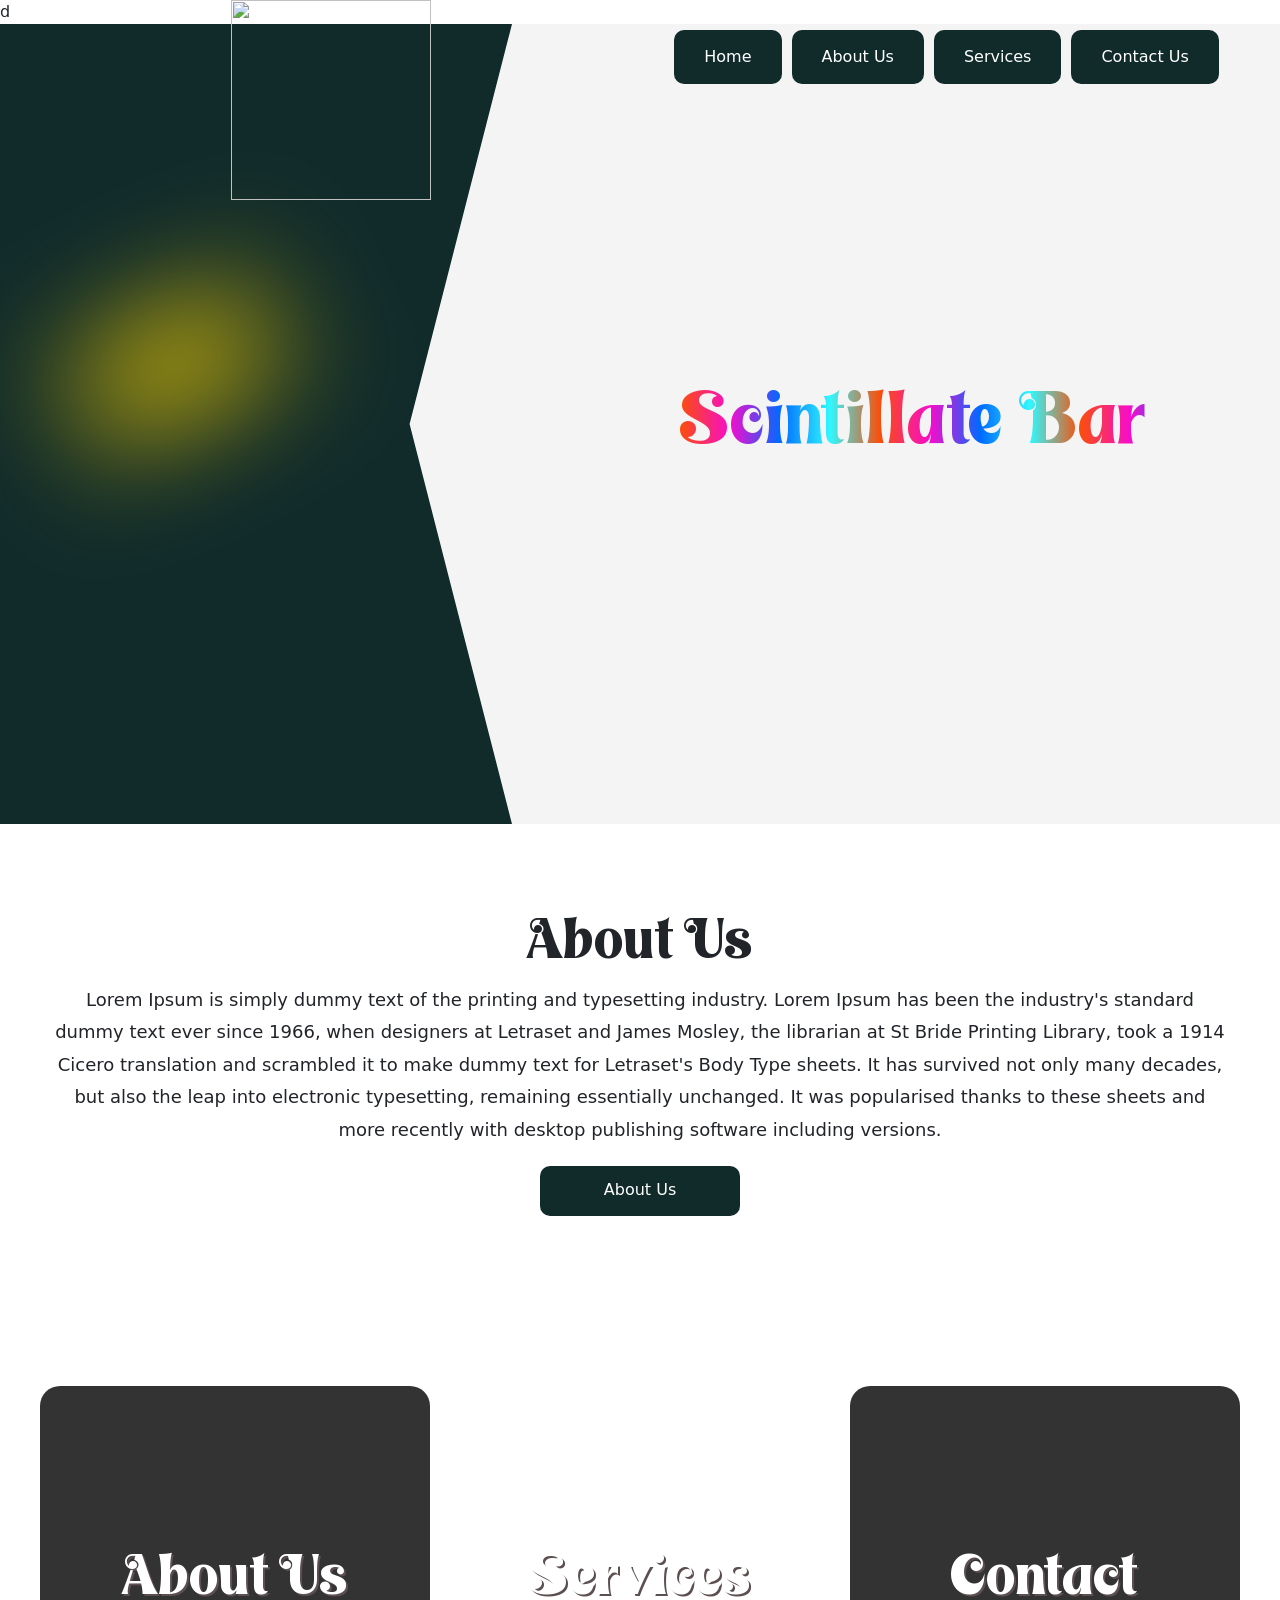
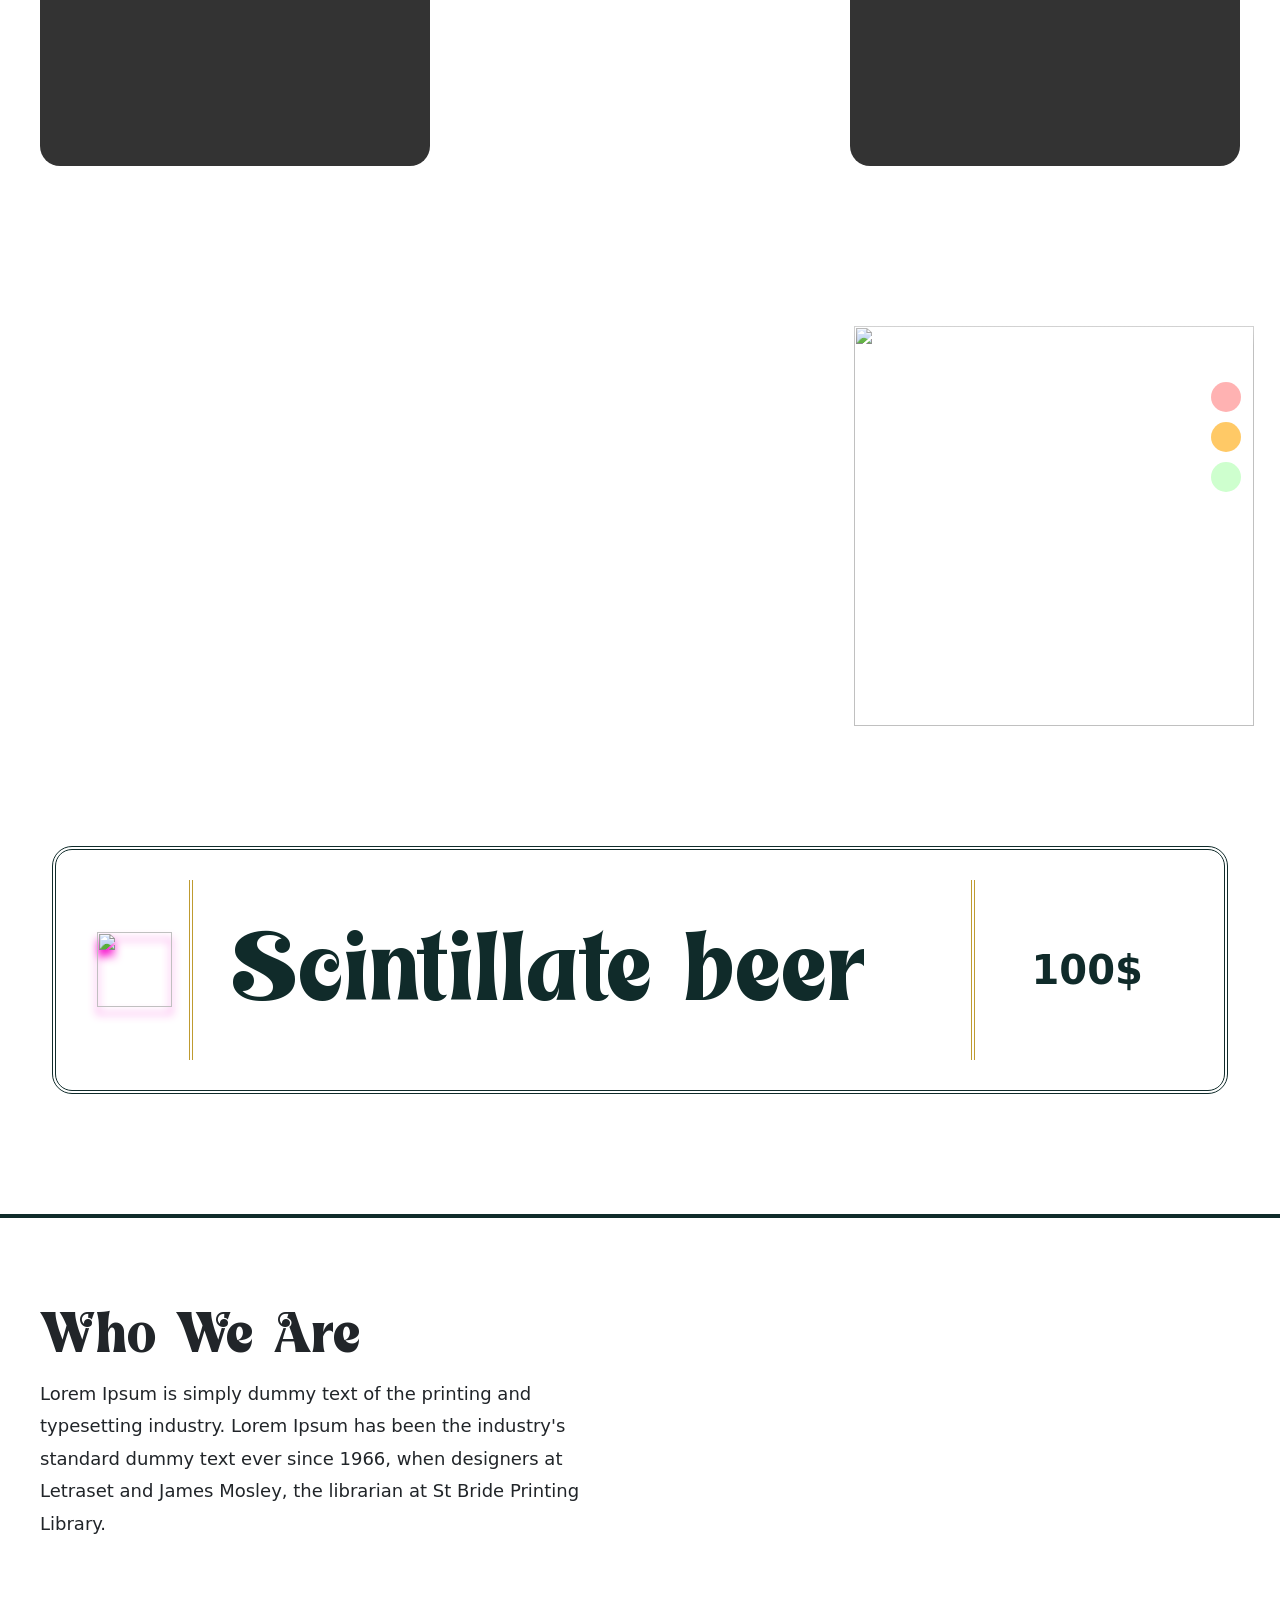
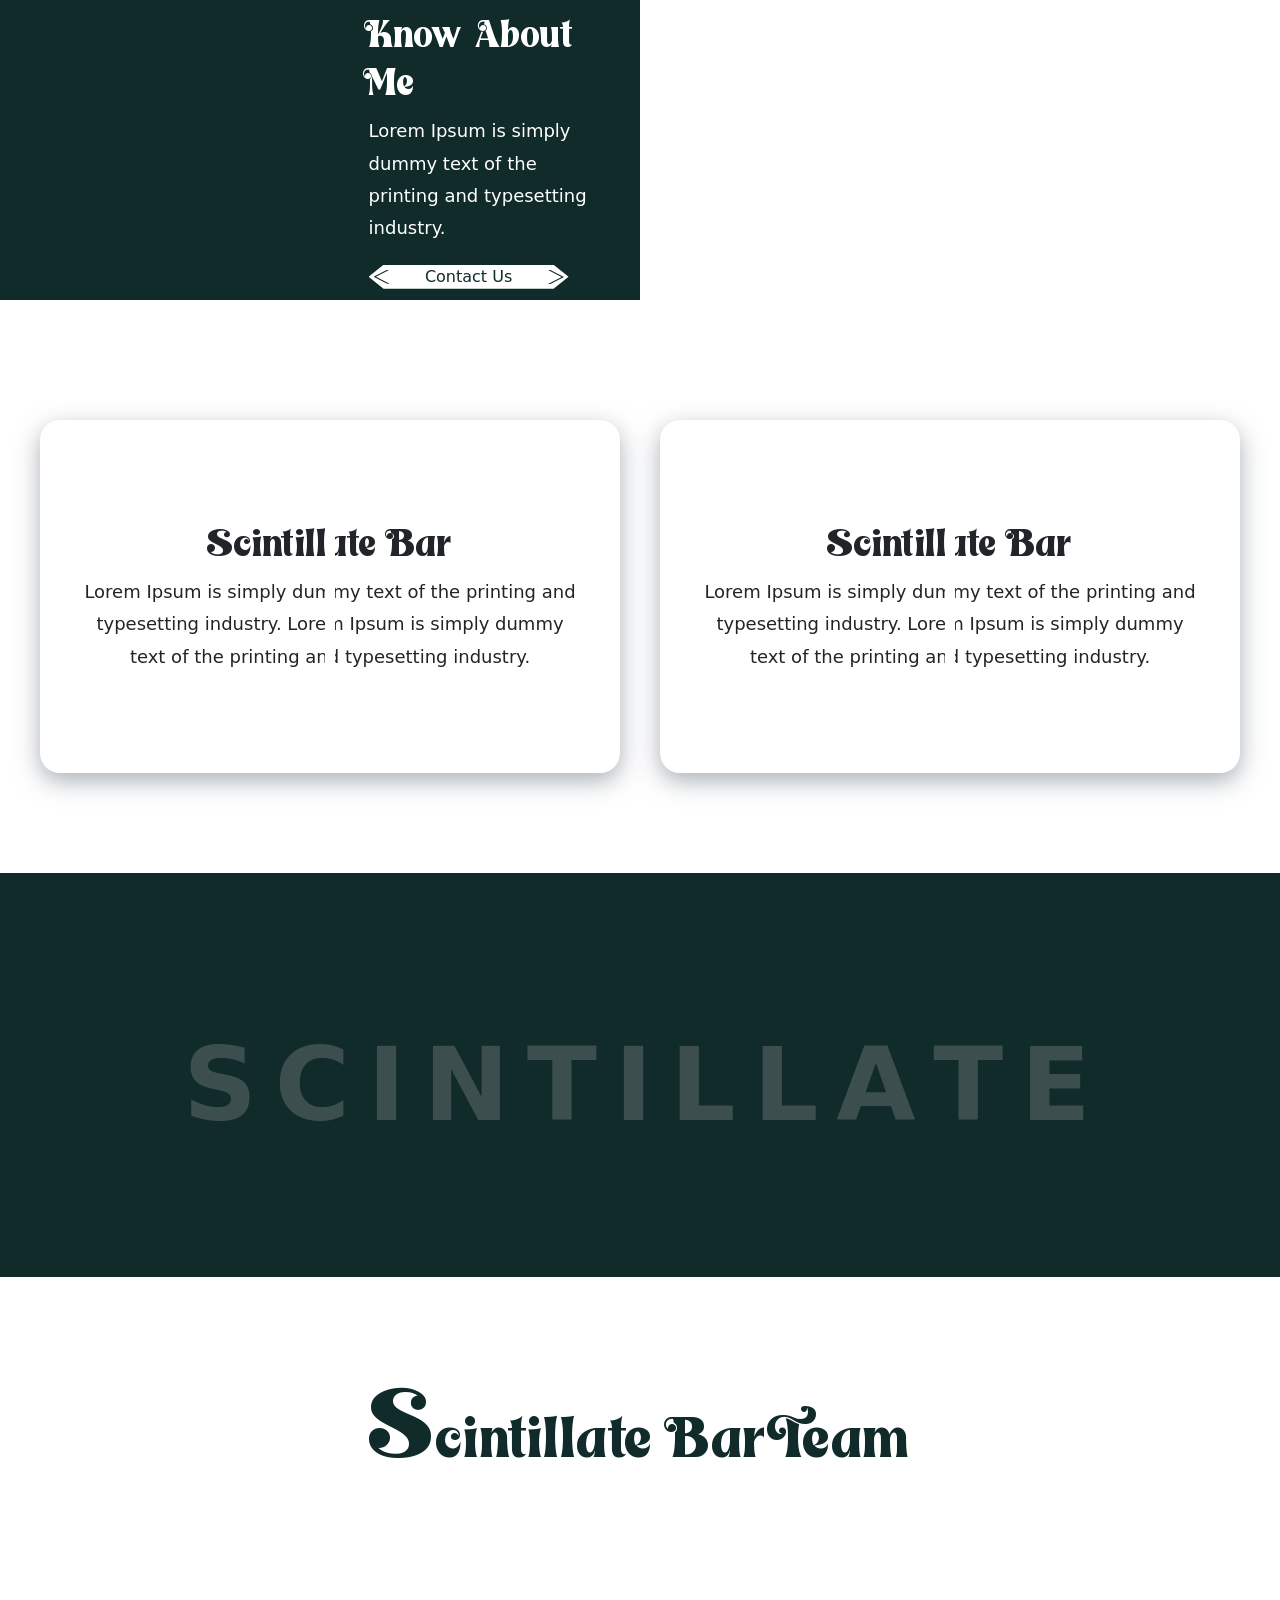
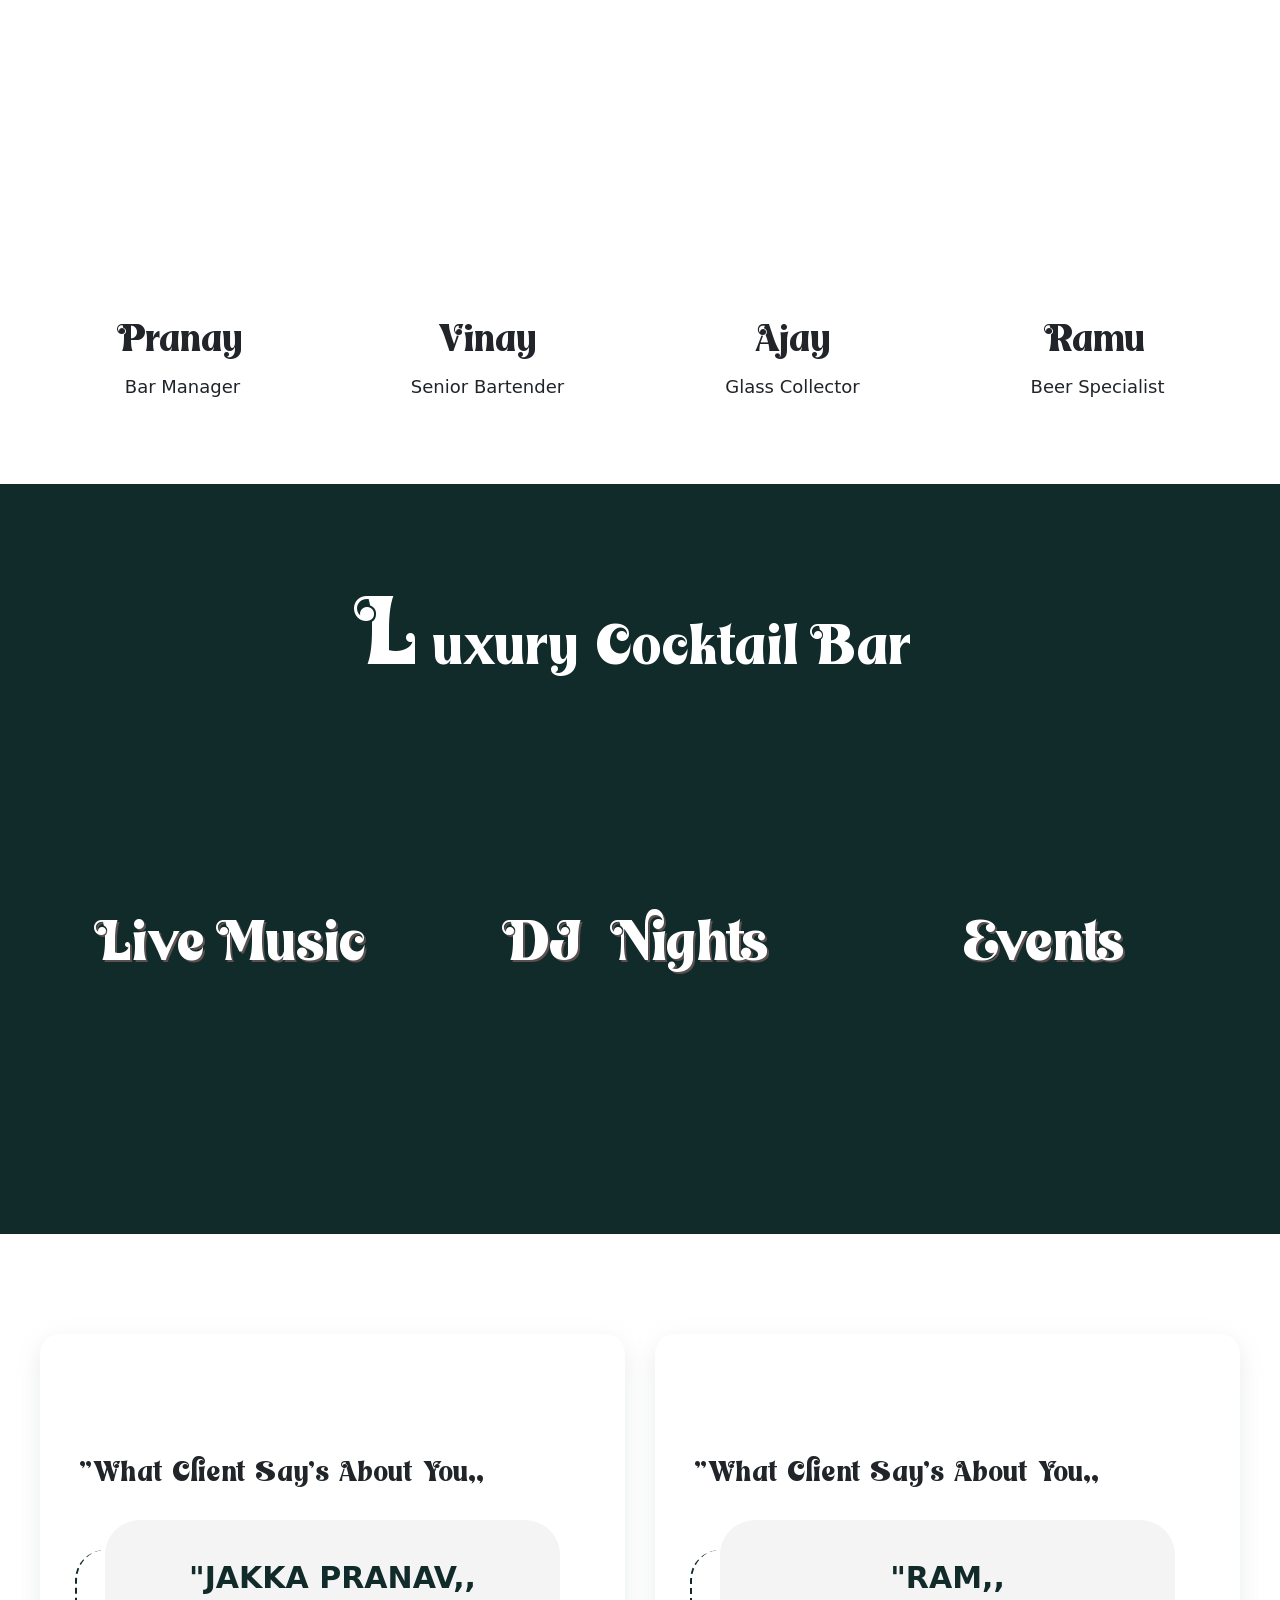
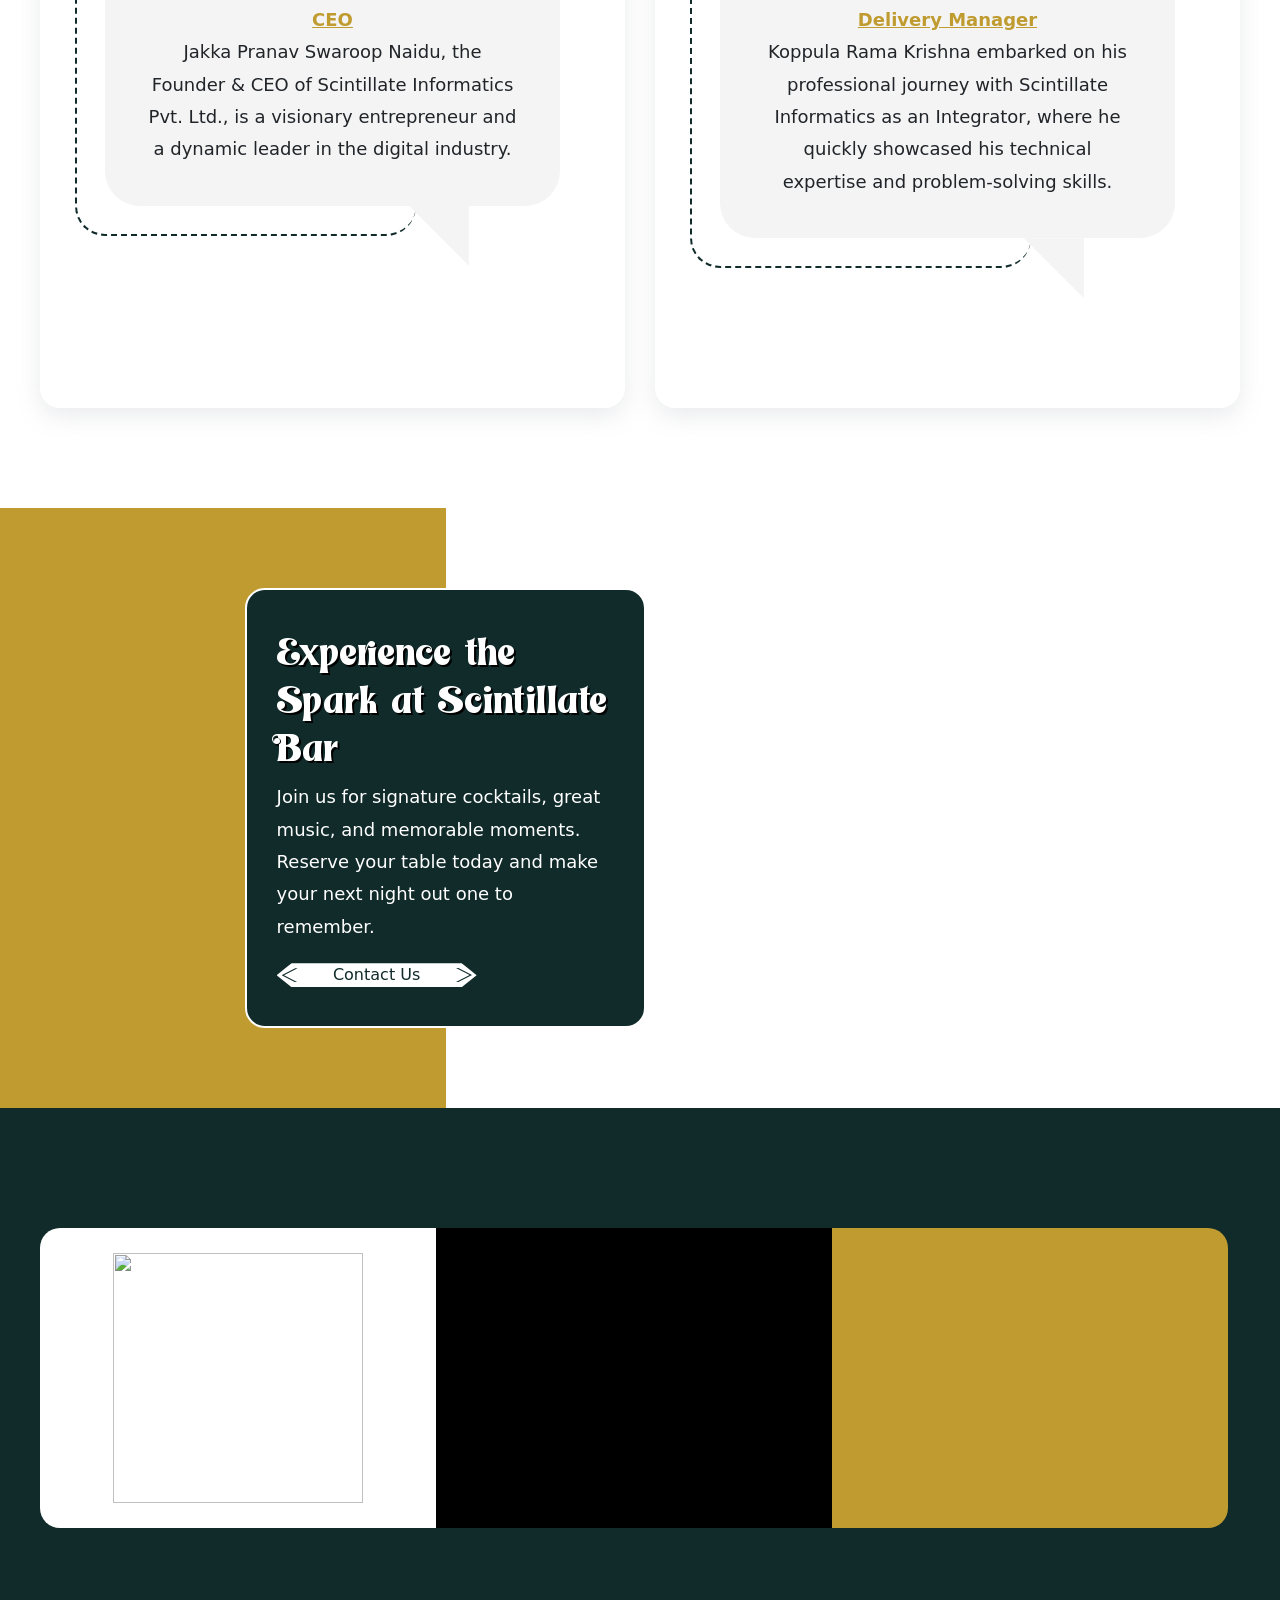
==== index.html @ 25f4ef1f "chnages made" ====
d<!DOCTYPE html>
<html lang="en">
<head>
    <meta charset="UTF-8">
    <meta name="viewport" content="width=device-width, initial-scale=1.0">
    <title>Home</title>
    <link rel="stylesheet" href="site.css">
     <link rel="stylesheet" href="mobile.css">
    <link rel="stylesheet" href="https://cdn.jsdelivr.net/npm/bootstrap-icons@1.13.1/font/bootstrap-icons.min.css">
    <link href="https://cdn.jsdelivr.net/npm/bootstrap@5.0.2/dist/css/bootstrap.min.css" rel="stylesheet" integrity="sha384-EVSTQN3/azprG1Anm3QDgpJLIm9Nao0Yz1ztcQTwFspd3yD65VohhpuuCOmLASjC" crossorigin="anonymous">
<link rel="stylesheet" href="https://cdn.jsdelivr.net/npm/bootstrap-icons@1.13.1/font/bootstrap-icons.min.css">
  </head>
<body>
  <header>
    
     <div class="card-header">
      <input type="checkbox" id="click">
                 <label for="click" class="onfun">&#9776;</label>
                 <label for="click" class="onfun1">&times;</label>
    <ul class="nav nav-tabs card-header-tabs">
      <li class="nav-item">
        <a class="nav-link" href="pages/index.html">Home</a>
        <a class="nav-link" href="pages/About.html">About Us</a>
        <a class="nav-link" href="#">Services</a>
        <a class="nav-link" href="#">Contact Us</a>
      </li>
    
    </ul>
  </div>
  <a href="pages/index.html" class="logo-1">
    <img src="images/Logo.png" alt="">
  </a>
    </header>
<section class="hero">
  
  
  <div class="row-1">
    <div class="light-row">
    
    </div> 
    <div class="col-1">
      <img src="images/Beer.jpg" alt="">
    </div>

    <div class="col-2">
     <h1>Scintillate Bar</h1> 
    </div>
  </div>

</section>
<section class="intro-1">
<div class="container">
  <div class="intro">
  <h2>
    About Us
    </h2>
    <p>Lorem Ipsum is simply dummy text of the printing and typesetting industry. Lorem Ipsum has been the industry's standard dummy text ever since 1966, when designers at Letraset and James Mosley, the librarian at St Bride Printing Library, took a 1914 Cicero translation and scrambled it to make dummy text for Letraset's Body Type sheets. It has survived not only many decades, but also the leap into electronic typesetting, remaining essentially unchanged. It was popularised thanks to these sheets and more recently with desktop publishing software including versions.
    </p>
    <a class="btn-1" href="pages/About.html">
      <span calss="about">About Us</span>
      <span class="shape-1"></span>
      <span class="shape-2"></span>
      <span class="shape-3"></span>
      <span class="shape-4"></span>
      <span class="shape-5"></span>
    </a>
    </div>
</div>
</section>

<div class="pods-row">
 <div class="pods-container">

  <div class="pods1">
    <span class="spn-bg-1"></span>
    <span class="spn-bg-2"></span>
    <span class="spn-bg-3"></span>
    <span class="spn-bg-4"></span>
       <span class="spn-bg-5">  <h2>
    About Us
    </h2></span>
  </div>
    <div class="pods2">
    <span class="spn-bg-1"></span>
    <span class="spn-bg-2"></span>
    <span class="spn-bg-3"></span>
    <span class="spn-bg-4"></span>
       <span class="spn-bg-5">  <h2>
    Services
    </h2></span>
  </div>
    <div class="pods3">
    <span class="spn-bg-1"></span>
    <span class="spn-bg-2"></span>
    <span class="spn-bg-3"></span>
    <span class="spn-bg-4"></span>
       <span class="spn-bg-5">  <h2>
    Contact
    </h2></span>
  </div>
  
 </div>
</div>

<div class="road">
  <div class="traffic-poll">
  <span class="red"></span>
  <span class="orage"></span>
  <span class="green"></span>
  </div>
  <div class="shape-mockup movingCar">
  <img src="images/Truck-1 (1).png" alt="">
  </div>
  
</div>

<section class="beer-team">
  <div class="container">
    <div class="beer-row">
      <div class="beer1">
        <img src="images/beer.png" alt="">
      </div>
      <div class="beer2">
        <p class="blueberry-beer">Scintillate beer<p>
      </div>
      <div class="beer3">
        <p class="blueberry-beer">100$</p>
      </div>
      </div>
        
    </div>  
  </div>
</section>

<section class="info">
    <section class="info-col">
    <div class="info-inner">
       <h2>Who We Are</h2>
      <p>Lorem Ipsum is simply dummy text of the printing and typesetting industry. Lorem Ipsum has been the industry's standard dummy text ever since 1966, when designers at Letraset and James Mosley, the librarian at St Bride Printing Library.</p>
    </div>
    
    <div class="info-inner2">
      <div class="info-f1">
              </div>
      <div class="info-f2">
        <h3>Know About Me</h3>
      <p>Lorem Ipsum is simply dummy text of the printing and typesetting industry.</p>
      <a class="btn-2" href="pages/About.html">
        <span calss="about">Contact Us</span>
      </a>
               </div>
    </div>
     </section>
     <div class="info-col2">
           </div>
  
</section>

<section class="verti-bottle">
    <div class="container">
    <div class="left-col">
      <span class="gren-bg"></span>
      <span class="white-bg"></span>
      <h3>Scintillate Bar</h3>
      <p>Lorem Ipsum is simply dummy text of the printing and typesetting industry. Lorem Ipsum is simply dummy text of the printing and typesetting industry. </p>

    </div>
   <div class="left-col">
      <span class="gren-bg"></span>
      <span class="white-bg"></span>
      <h3>Scintillate Bar</h3>
      <p>Lorem Ipsum is simply dummy text of the printing and typesetting industry. Lorem Ipsum is simply dummy text of the printing and typesetting industry. </p>

    </div>
    </div>
</section>
<section class="horizental-text">
   
    <div class="container">
     
      <p class="text-1">
        <span>S</span>
        <span>C</span>
        <span>I</span>
        <span>N</span>
        <span>T</span>
        <span>I</span>
        <span>L</span>
        <span>L</span>
        <span>A</span>
        <span>T</span>
        <span>E</span>
      </p>
    </div>
</section>

<section class="team">
   <div class="team-h2">
      <h2>Scintillate Bar Team</h2>
    </div>
  <div class="container">
  <div class="team-main">
  <div class="team-1">
    <div class="social">
      <span class="fb"><i class="bi bi-facebook"></i></span>
      <span class="insta"><i class="bi bi-instagram"></i></span>
      <span class="Yt"><i class="bi bi-youtube"></i></span>
      <span class="X"><i class="bi bi-twitter-x"></i></span>
          <span class="ggl"><i class="bi bi-google"></i></i></span>
      
    </div>
  </div>
    
    <div class="content-1">
      <h3>Pranay</h3>
      <p>Bar Manager</p>
    </div>
  </div>

<div class="team-main-1">
  <div class="team-2">
    <div class="social">
      <span class="fb"><i class="bi bi-facebook"></i></span>
      <span class="insta"><i class="bi bi-instagram"></i></span>
      <span class="Yt"><i class="bi bi-youtube"></i></span>
      <span class="X"><i class="bi bi-twitter-x"></i></span>
          <span class="ggl"><i class="bi bi-google"></i></i></span>
      
    </div>
  </div>
    
    <div class="content-1">
      <h3>Vinay</h3>
      <p>Senior Bartender</p>
    </div>
  </div>


  <div class="team-main-2">
  <div class="team-3">
    <div class="social">
      <span class="fb"><i class="bi bi-facebook"></i></span>
      <span class="insta"><i class="bi bi-instagram"></i></span>
      <span class="Yt"><i class="bi bi-youtube"></i></span>
      <span class="X"><i class="bi bi-twitter-x"></i></span>
          <span class="ggl"><i class="bi bi-google"></i></i></span>
      
    </div>
  </div>
    
    <div class="content-1">
      <h3>Ajay</h3>
      <p>Glass Collector</p>
    </div>
  </div>
  <div class="team-main-3">
  <div class="team-4">
    <div class="social">
      <span class="fb"><i class="bi bi-facebook"></i></span>
      <span class="insta"><i class="bi bi-instagram"></i></span>
      <span class="Yt"><i class="bi bi-youtube"></i></span>
      <span class="X"><i class="bi bi-twitter-x"></i></span>
          <span class="ggl"><i class="bi bi-google"></i></i></span>
      
    </div>
  </div>
    
    <div class="content-1">
      <h3>Ramu</h3>
      <p>Beer Specialist</p>
    </div>
  </div>
   </div>
</section>


<section class="usps">
  
    <div class="usps-main">
    <div class="evnts">
      <h2>Luxury Cocktail Bar</h2>
    </div>
      
 <div class="pods-container">
  

  <div class="usps-1">
    <span class="spn-bg-01"></span>
    <span class="spn-bg-02"></span>
    <span class="spn-bg-03"></span>
    <span class="spn-bg-04"></span>
       <span class="spn-bg-5">  <h2>
    Live Music
    </h2></span>
  </div>
    <div class="usps-2">
    <span class="spn-bg-01"></span>
    <span class="spn-bg-02"></span>
    <span class="spn-bg-03"></span>
    <span class="spn-bg-04"></span>
       <span class="spn-bg-5">  <h2>
    DJ Nights
    </h2></span>
  </div>
    <div class="usps-3">
    <span class="spn-bg-01"></span>
    <span class="spn-bg-02"></span>
    <span class="spn-bg-03"></span>
    <span class="spn-bg-04"></span>
       <span class="spn-bg-5">  <h2>
    Events
    </h2></span>
  </div>
  
 </div>
</div>
  </section>

<section class="review-main">
  <div class="review-container">
    <div class="reviw-1">
<h4>  "What Client Say's About You,,</h4>
<div class="client-1">
  <h5>  "Jakka Pranav,,</h5>
  
   <p class="positio">CEO</p>
   <p>Jakka Pranav Swaroop Naidu, the Founder & CEO of Scintillate Informatics Pvt. Ltd., is a visionary entrepreneur and a dynamic leader in the digital industry. </p>
</div>
<div class="img-1"></div>
    </div>

    <div class="reviw-2">
<h4>  "What Client Say's About You,,</h4>
<div class="client-1">
  <h5>  "Ram,,</h5>
  
   <p class="positio">Delivery Manager</p>
   <p>Koppula Rama Krishna embarked on his professional journey with Scintillate Informatics as an Integrator, where he quickly showcased his technical expertise and problem-solving skills. </p>
</div>
<div class="img-1"></div>
    </div>
  </div>
  
  </div>
</section>
<section class="cta">
  <div class="container-01">
  <div class="cta-1">
<div class="cta-img">
    <h3>Experience the Spark at Scintillate Bar</h3>
    <p>Join us for signature cocktails, great music, and memorable moments. Reserve your table today and make your next night out one to remember.</p>
 <a class="btn-2" href="pages/About.html">
        <span calss="about">Contact Us</span>
      </a>
  </div>
  </div>
  <div class="cta-2">

  </div>
  </div>
</section>

<footer class="footer">
  <section>
    <div class="container-02">
<div class="footer-1">
  <a href="pages/index.html" class="logo-2">
    <img src="images/Logo.png" alt="">
  </a>

</div>
<div class="footer-2">

</div>
<div class="footer-3">

</div>
    </div>

  </section>
</footer>
    <script src="https://cdn.jsdelivr.net/npm/bootstrap@5.0.2/dist/js/bootstrap.bundle.min.js" integrity="sha384-MrcW6ZMFYlzcLA8Nl+NtUVF0sA7MsXsP1UyJoMp4YLEuNSfAP+JcXn/tWtIaxVXM" crossorigin="anonymous"></script>
</body>
</html>
---- site.css ----
:root{
    --color_1: #102B2A !important;
    --color_2: #000000 !important;
    --color_3: #ffffff   !important;
    --color_4: #bf9b30 !important;
}

p{
font-size: 18px !important;
line-height: 1.8 !important;
margin-bottom: 0 !important;
}
.row-1 {
      display: flex; 
}

.row-1 .col-1{
    width:50% !important;
 position: relative;
    height: 800px;
     
}
.col-1 img {
    max-width: 500px !important;
    max-height: 500px !important;
    position: absolute;
    right: 0;
    top: calc(50% - 250px);
    border: 17px solid #f4f4f4;
    border-radius: 50%;
}
.row-1 .col-2{
    width:50% !important;
     display: flex;
    align-content: center;
    align-items: center;
    padding-right: 35px !important;
    padding-left: 40px !important;
}
@font-face {
    font-family: BrightKenly;
    src: url(./fonts/Bright-Kenly.ttf),  type(truetype);
}
h1{
    font-size: 6vw !Important;
    color:#000000;
    line-height: 1.3 !important;
    font-family: 'BrightKenly', sans-serif;

}
h2{
    font-size: 60px !Important;
    color:var(--color_1);;
     font-family: 'BrightKenly', sans-serif;
}
h3{
    font-size: 40px !Important;
    color:var(--color_1);;
     font-family: 'BrightKenly', sans-serif;
}

h4{
    font-size: 30px !Important;
    color:var(--color_1);;
     font-family: 'BrightKenly', sans-serif;
}

.hero{
    position: relative;
    z-index: 1;
}
.hero::before{
    position:absolute;
    content: "";
    width: 40%;
    height: 100% ;
    left: 0;
    top:0px;
    background: var(--color_1);
    clip-path: polygon(100% 0%, 80% 50%, 100% 100%, 0 100%, 0% 50%, 0 0);

}
.hero{
    background-image: url(images/Shape-1.png);
    background-size: cover;
    background-position: 50% 50%;
    
}
.intro p{
text-align: center;
}
.intro {
    display: flex;  
    flex-direction: column;
    position: relative;
    z-index: 1;
}
h1{
   
       background:linear-gradient(to right, rgb(250, 78, 10), rgb(247, 12, 204),
rgb(0, 106, 255), rgb(48, 248, 255), rgb(250, 78, 10));
        -webkit-background-clip: text;
        background-clip: text;
    -webkit-text-fill-color: transparent;
    background-size: 200px auto;
    animation: bg-slide 3s linear infinite ;
    

}
@keyframes bg-slide {
    0%{
       background-position: 200px 50%;
    }
      100%{
        background-position: 0px 50%;
    }
}
.row{
 background-color: #f4f4f4 !important;   
}
.hero{
  position: relative; 
  z-index: 1 ;
  overflow: hidden;
  background-color: #f4f4f4 !important;
}
.container{
    max-width: 1200px !important;
    padding: 80px 40px;
        
    margin: 0 auto;
}
.intro h2{
    text-align: center;
}
header{
    position: absolute;
    top: 30px;
        right: calc(50% - 46%);
    z-index: 99;
}
.logo-1 {
    position: absolute;
    left: -80% !important;
    top: -30px;
   
}
.logo-1 img{
    width: 200px !important;
    height: auto !important;
}
.card-header{
    padding: 0 !important;
    border: 0 !important;
}
.nav-item{
    display: flex;
    background-color: #f4f4f4 !important;
}
.nav-tabs .nav-link:active, .nav-tabs .nav-link:hover {
    border: 0px !important;
    background-color: aqua !important;
    color: #000 !important ;
    padding: 15px 30px !important;
    text-shadow: 6px 3px 3px #a7a7a7;
}


.nav-tabs .nav-link {
    border: 0px !important;
    background-color: var(--color_1);
    background-color: var(--color_1) !important;
    padding: 15px 30px !important;
    margin-right: 10px !important;
    border-radius: 10px !important;
    color: var(--color_3) !important;
}
.nav-tabs .nav-link::before{
    position: absolute;
   
}

.pods1{
    width: 33% !important;
    background-image:url(images/2765.jpg) !important;
    background-size: cover !important;
    height: 380px !important;
    border-radius: 20px !important;
    position: relative;
    overflow: hidden;

}
.pods2{
    width: 33% !important;
    background-image:url(images/2765.jpg) !important;
    background-size: cover !important;
    position: relative;
    overflow: hidden;
    border-radius: 20px !important;

}.pods3{
    width: 33% !important;
    background-image:url(images/2765.jpg) !important;
    background-size: cover !important;
    position: relative;
    overflow: hidden;
    border-radius: 20px !important;

}
.pods-container{
max-width: 1280px !important;
    padding: 70px 40px 100px;
    margin: 0 auto;
    display: flex;
    gap: 15px !important;
}
.spn-bg-1{
position: absolute;
width: 50%;
height: 50%;
left: 0;
top: 0;
background-color: #000;
opacity: 0.8;
z-index: 1;
transition: 1s !important;

}
.spn-bg-2{
position: absolute;
width: 50%;
height: 50%;
right: 0;
top: 0;
background-color: #000;
opacity: 0.8;
z-index: 1;
transition: 1s !important;

}
.spn-bg-3{
position: absolute;
width: 50%;
height: 50%;
left: 0;
bottom: 0;
background-color: #000;
opacity: 0.8;
z-index: 1;
transition: 1s !important;

}
.spn-bg-4{
position: absolute;
width: 50%;
height: 50%;
right: 0;
bottom: 0;
background-color: #000;
opacity: 0.8;
z-index: 1;
transition: 1s !important;

}
/* ----------------------------- */
.pods2 .spn-bg-1{
position: absolute;
width: 50%;
height: 50%;
left: 0%;
transform: translate(-100%, -100%) !important;
top: 0;
background-color: #000;
opacity: 0.8;
z-index: 1;
transition: 1s !important;

}
.pods2 .spn-bg-2{
position: absolute;
width: 50%;
height: 50%;
right: 0%;
transform: translate(100%, -100%) !important;
top: 0;
background-color: #000;
opacity: 0.8;
z-index: 1;
transition: 1s !important;

}
.pods2 .spn-bg-3{
position: absolute;
width: 50%;
height: 50%;
left: 0%;
transform: translate(-100%, 100%) !important;
bottom: 0;
background-color: #000;
opacity: 0.8;
z-index: 1;

transition: 1s !important;
}
.pods2 .spn-bg-4{
position: absolute;
width: 50%;
height: 50%;
right: 0%;
transform: translate(100%, 100%) !important;
bottom: 0;
background-color: #000;
opacity: 0.8;

z-index: 1;
transition: 1s !important;

}
 .pods2:hover .spn-bg-1{
transform: translate(0%, 0%) !important;
transition: 1s !important;


}
 .pods2:hover .spn-bg-2{
transform: translate(0%, 0%) !important;

transition: 1s !important;
}
  .pods2:hover .spn-bg-3{
transform: translate(0%, 0%) !important;

transition: 1s !important;
}
 .pods2:hover .spn-bg-4{
transform: translate(0%, 0%) !important;

transition: 1s !important;
}
/* ---------------------------------- */
.pods3 .spn-bg-2{
position: absolute;
width: 50%;
height: 50%;
right: 0;
top: 0;
background-color: #000;
opacity: 0.8;
z-index: 1;
transition: 0.5s !important;
}
.pods3 .spn-bg-4{
position: absolute;
width: 50%;
height: 50%;
right: 0;
bottom: 0;
background-color: #000;
opacity: 0.8;
z-index: 1;
transition: 0.8s !important;
}
.pods1 h2, .pods2 h2, .pods3 h2 {
    color: #fff;
    transform: translate(-50%, -50%);
    position: absolute;
    top: 50%;
    left: 50%;
    z-index: 5;
    width: 100% !important;
    text-align: center;
    transition: 0.5s !important;
    text-shadow: 2px 2px #5b4f4f;
}
.pods1:hover .spn-bg-1,  .pods3:hover .spn-bg-1{
transform: translate(-100%, -100%) !important   ;
transition: 2s !important;


}
.pods1:hover .spn-bg-2, .pods3:hover .spn-bg-2{
transform: translate(100%, -100%) !important;
transition:2s !important;


}
.pods1:hover .spn-bg-3,  .pods3:hover .spn-bg-3{
transform: translate(-100%, 100%) !important;
transition: 2s !important;

}
.pods1:hover .spn-bg-4,  .pods3:hover .spn-bg-4{
transform: translate(100%, 100%) !important;
transition: 2s !important;


}
.pods1:hover h2, .pods2:hover h2, .pods3:hover h2 {
    color: #fff;
    transform: translate(-50%, -100%);
    position: absolute;
    top: 96%;
    left: 50%;
    z-index: 5;
    width: 100% !important;
    text-align: center;
    transition: 1s !important;
    transition-delay: 0.5s !important;
    text-shadow: 2px 2px #5b4f4f;
}
.road{
    background-image: url(images/Road.png);
    background-size: cover;
    height: 460px;
    width: 100%;
        background-position: 50% 50%;
        position: relative;
        z-index: 1;
}
.shape-mockup {
    position: absolute;
    z-index: -1;
    pointer-events: none;
    right:2%;
    bottom:0.01%;
}
.movingCar {
    width: 400px !important;
    height: auto !important;
    animation: movingCar 20s linear infinite;
}
.movingCar img{
    width: 400px !important;
    
    
}
.movingCar::before {
    background-image: url(images/Wheel.png);
    content: "";
    position: absolute;
    width: 50px !important;
    height: 50px !important;
    left: 102px !important;
    bottom: 35px !important;
    background-size: contain;
    animation:  spinTyre 2400ms linear infinite;
}
.movingCar::after {
    background-image: url(images/Wheel.png);
    content: "";
    position: absolute;
    width: 50px !important;
    height: 50px !important;
    right: 82px !important;
    bottom: 33px !important;
    background-size: contain;
    animation:  spinTyre 2400ms linear infinite;
}
@keyframes spinTyre{
0% {
    transform: rotateZ(360deg);
}
100% {
    transform: rotateZ(0deg);
}
}
@keyframes movingCar{
0% {
    
    transform: translateX(0) rotateY(0deg);
}
50% {
    
    transform: translateX(calc(100vw * -1 + 100%));
}
51% {
    
    transform: translateX(calc(100vw * -1 + 108%)) rotateY(180deg);
}
100% {
    
    transform: translateX(0) rotateY(180deg);
}
}
.traffic-poll {
    background-image: url(images/Traffic\ poll\ without\ lignts\ \(1\).png);
    background-size: contain;
    width: 120px !important;
    height: 370px;
    position: absolute;
    right: 10px;
    bottom: -13px;
    z-index: 1;
    background-repeat: no-repeat;
    background-position: 100% 100%;
}
.red {
    position: absolute;
    background: red;
    width: 30px;
    height: 30px;
    right: 29px;
    top: 13px;
    content: "";
    border-radius: 50%;
    opacity: 0.3;
    animation: light-1 5s linear infinite;
    animation-delay: 16s;
}
@keyframes light-1{
    0%{
        opacity: 0.3;
    }
     100%{
        opacity: 1;
    }
}
.green {
    position: absolute;
    background:#08ff08;
    width: 30px;
    height: 30px;
    right: 29px;
    top: 93px;
    content: "";
    border-radius: 50%;
    opacity: 0.2;   
    animation: light-1 10s linear infinite;
    animation-delay: 8s;
}
.orage{
     position: absolute;
    background: orange;
    width: 30px;
    height: 30px;
    right: 29px;
    top: 53px;
    content: "";
    border-radius: 50%;
    opacity: 0.6;
}
.pods-row{
    background-color: #fff
}

.text-media {
    background-image: url(images/bar\ img.png);
    background-size: 940px;
    background-attachment: fixed;
    height: 550px;
    background-position: 0% 20%;
    width: 100%;
    background-repeat: repeat;
    position: relative;
    z-index: 1;
    overflow: hidden;
}
.text-media .container{
    display: flex;
}
.text-media::before {
    position: absolute;
    content: "";
    width: 100%;
    height: 80px;
    left: 0;
    bottom: 0;
    background-image: linear-gradient(0deg, #fff 0%, #fff 45%, rgba(0,0,0,0) 100%) !important;
}
.text-media::after {
    position: absolute;
    content: "";
    width: 100%;
    height: 80px;
    left: 0;
    top: 0;
    background-image: linear-gradient(180deg, #fff 0%, #fff 45%, rgba(0,0,0,0) 100%) !important;
}
.onfun{
color:#fff;
font-size: 1.6rem;
display: none;
}
.onfun1{
color:#fff;
font-size: 1.6rem;
display: none;
}
#click{
display: none;
}

.road::after {
    position: absolute;
    content: "";
    width: 100%;
    height: 80px;
    left: 0;
    top: 0;
    background-image: linear-gradient(180deg, #fff 0%, #fff 14%, rgba(0,0,0,0) 100%) !important;
}
.light {
    position: absolute;
    content: '';
    width: 200px !important;
    height: auto;
    left: -10px !important;
    transform: rotate(-25deg);
    top: -10px !important;
    z-index: 1;
}

.light img{

background-size: contain;
}
.light-row{
        background-image: url(images/LIGHT.png);
    background-size: contain;
     position: absolute;
    content: '';
    width: 200px !important;
    height: 340px;
    left: -10px !important;
    transform: rotate(-25deg);
    top: -10px !important;
    z-index: 1;

}
.light-row::after {
    background-color: #FFD700;
    content: '';
    position: absolute;
    width: 100%;
    height: 80px !important;
    left: 0px !important;
    bottom: -70px !important;
    filter: blur(61px);
    animation: blink-1 2s linear infinite; 
}
@keyframes blink-1 {
    0%{
        opacity: 1;
    }
     50%{
        opacity: 0;
    }
     100%{
        opacity: 1;
    }
}
.btn-1 {
    width: 200px !important;
    height: 50px !important;
    background-color: var(--color_1);
    
    padding: 12px 30px !important;
    margin: 20px auto !important;
    text-align: center;
    color: #fff !important;
    text-decoration: none;
    position: relative;
    z-index: 1;
    overflow: hidden;
    border-radius: 10px !important  ;
}
.btn-1 a, .btn-1 span:nth-child(1){
position: relative;
    z-index: 1;
    color: #fff !important;
}

.hero::after {
    position: absolute;
    content: '';
    background-image: url(images/beer-bottle-white-background.png);
    background-size: contain;
    width: 220px !important;
    height: 240px;
    background-position: 50% 100%;
    background-repeat: no-repeat;
    right: 0;
    bottom: 0;
    animation: bottle  2s linear alternate infinite;
}
@keyframes bottle{
    0%{
  transform: translateX(-30px);
    }
      100%{
        transform: translateX(30px);
    }
}

.shape-1{
    position: absolute;
    content: '';
    width: 20%;
    height: 100%;
    background: var(--color_4);
    left: 0;
    top: -100%;
    transition: 0.5s;
}
.shape-2{
    position: absolute;
    content: '';
    width: 20%;
    height: 100%;
    background: var(--color_4);
    left: 20%;
    bottom: -100%;
    transition: 0.5s;
}
.shape-3{
    position: absolute;
    content: '';
    width: 20%;
    height: 100%;
    background: var(--color_4);
    left: 40%;
    top: -100%;
    transition: 0.5s;
}
.shape-4{
    position: absolute;
    content: '';
    width: 20%;
    height: 100%;
    background: var(--color_4);
    left: 60%;
    bottom: -100%;
    transition: 0.5s;
}
.shape-5{
    position: absolute;
    content: '';
    width: 20%;
    height: 100%;
    background: var(--color_4);
    right: 0;
    top: -100%;
    transition: 0.5s;
}
.btn-1:hover .shape-1, .btn-1:hover .shape-5, .btn-1:hover .shape-3{
 top: 0%;
    transition: 0.5s;
}
.btn-1:hover .shape-2, .btn-1:hover .shape-4{
 bottom: 0%;
    transition: 0.5s;
}

.beer-team{
    background-color: var(--color_3);
    padding-top: 40px;
     padding-bottom: 40px;
}
.beer-row {
    border: 4px double var(--color_1);
    border-radius: 20px;
    padding: 30px 25px;
    display: flex;
        animation: bottle 2s linear alternate infinite;
}
.beer-row .beer1 {
    width: 10%;
    display: flex;
    justify-content: center;
    border-right: 4px double var(--color_4);
        align-items: center;
}

.beer-row .beer1 img {
    width: 75px !important;
    height: 75px !important;
   
    filter: drop-shadow(0px 7px 4px rgb(247, 12, 204));
}
.beer-row .beer2{
    width: 70%;
    border-right: 4px double var(--color_4);
    padding-left:40px;
    position: relative;
    z-index: 1;
}
.beer-row .beer3 {
    width: 20%;
    display: flex;
    align-items: center;
    justify-content: center;
}
.beer-row .beer2 .blueberry-beer {
    font-size: 100px !important;
    font-family: 'BrightKenly';
    color: var(--color_1);
    margin: 0 !important;
}
.beer-row .beer3 .blueberry-beer {
    font-size: 40px !important;
    color: var(--color_1);
    margin: 0 !important;
    font-weight: 900;
}   
.beer-row .beer2::before {
    position: absolute;
    content: '';
    background-image: url(images/6428147_3312906.jpg);
    width: 300px;
    height: 300px;
    border-radius: 20px;
    left: calc(50% - 150px);
    top: calc(50% - 150px);
    background-size: contain;
    transform: scale(0) rotate(0deg);
    transition: 2s;
}
.beer-row:hover .beer2::before {
 
    transform: scale(1.2) rotate(360deg);
    transition: 2s;
}

.info-col{
width: 50%;


}

.info-col2{
    
    background-image: url(images/2341.jpg);
    background-size: cover;
    background-position:50% 50% ;
    background-repeat: no-repeat;
    width: 50% !important;
    
}
.info{
    display: flex;
    border-top: 4px solid var(--color_1);
}
.info-inner{
    padding: 80px 40px 60px 40px; 
    position: relative;
    z-index: 1;
}
.info-inner2{
    display: flex;
    height: 300px;
      background-color: var(--color_1);
      gap:20px;   
  }
  .info-inner2, .info-inner2 h3{
    color: var(--color_3);
  }
.info-f1{
    background-image: url(images/2341.jpg);
     width: 50% !important;
     height: 300px !important;
}
.info-f2 {
    width: 50% !important;
    padding: 50px 40px;
    height: 300px !important;
    max-width: 50% !important;
    display: flex;
    flex-direction: column;
    justify-content: center;
}

.btn-2 {
    width: 200px !important;
    height: 56px !important;
    background-color: var(--color_3);
    padding: 12px 30px !important;
    margin-top: 20px;
    text-align: center;
    color: var(--color_1) !important;
    text-decoration: none;
    position: relative;
    z-index: 1;
    overflow: hidden;
    transition: 0.5s !important;
    clip-path: polygon(15px 0%, calc(100% - 15px) 0%, 100% 50%, calc(100% - 15px) 100%, 15px 100%, 0% 50%);
    display: flex;
    justify-content: center;
    align-items: center;
}

.btn-2:before {
    content: "";
    position: absolute;
    background-color: var(--color_1);
    z-index: -1;
    -webkit-transition: all 0.4s ease-out;
    transition: all 0.4s ease-out;
    top: 5px;
    left: 5px;
    width: 16px;
    height: calc(100% - 10px);
    border-radius: 0;
        transition: 0.5s !important;
    
    clip-path: polygon(85% 0, 100% 0, 15% 50%, 100% 100%, 85% 100%, 0% 50%);
}
.btn-2::after {
    content: "";
    position: absolute;
    background-color: var(--color_1);
    z-index: -1;
    -webkit-transition: all 0.4s ease-out;
    transition: all 0.4s ease-out;
    top: 5px;
    right: 5px;
    left: auto;
    width: 16px;
    height: calc(100% - 10px);
    border-radius: 0;
    transition: 0.5s !important;
    clip-path: polygon(85% 0, 100% 0, 15% 50%, 100% 100%, 85% 100%, 0% 50%);
    transform: rotate(180deg);
}
.btn-2:hover{
clip-path: polygon(0px 0%, 100% 0%, 100% 50%, 100% 100%, 0 100%, 0% 50%);
transition: 0.5s !important;
background-color: var(--color_4);
border: 2px var(--color_3) solid;

}
.btn-2:hover span{
color: var(--color_3);
}
.btn-2:hover::before{
    clip-path: polygon(2px 60%, 2px calc(100% - 2px), 100% calc(100% - 0px), 100% 100%, 0 100%, 0 100%);
transition: 0.5s !important;
background-color: var(--color_3);
}
.btn-2:hover::after{
clip-path: polygon(2px 60%, 2px calc(100% - 2px), 100% calc(100% - 0px), 100% 100%, 0 100%, 0 100%);
transition: 0.5s !important;
background-color: var(--color_3);
}

.verti-bottle{
    background-color: var(--color_3);
}

.verti-bottle .container, .horizental-text .container{
    max-width: 1280px !important;
    padding: 120px 40px 100px;
    margin: 0 auto;
    display: flex;
        gap: 40px;
            justify-content: center;
    
}
.left-col{
    width: 50%;
    padding: 100px 40px;
    align-items: center;
    border-radius: 20px;
    box-shadow: rgba(149, 157, 165, 0.8) 0px 8px 24px;
    text-align: center;
    position: relative;
    z-index: 1;
    overflow: hidden;
    transition: 0.5s !important;
}
.rigth-col{
    width: 50%;
}
.gren-bg {
    background-image: url(images/6814.jpg);
    background-size: cover;
    position: absolute;
    height: 100%;
    width: 50%;
    left: 0%;
    border-right: 5px #fff solid !important;
    top: 0px;
    background-repeat: no-repeat;
    transition: 2s !important;
    z-index: 1;
}
.white-bg {
    background-image: url(images/2147876719.jpg);
    background-size: cover;
    position: absolute;
    height: 100%;
    width: 50%;
    right: 0%;
    border-left: 5px #fff solid !important;
    top: 0px;
    background-position: 43% 50%;
    background-repeat: no-repeat;
    transition: 2s !important;
    z-index: 1;
}

.left-col:hover .gren-bg{
left: -100%;
transition: 2s !important;
}
.left-col:hover .white-bg{
right: -100%;
transition: 2s !important;
}


.left-col:hover h3{
transform: scale(1.3);
transition: 1s !important;
transition-delay: .5s !important;
}
.left-col h3{
transform: scale(1);
transition: 2s !important;

}

.horizental-text{
    background-color: var(--color_1);
}
.text-1 span{
    color:#a3a3a3;
    font-weight: 700;
    font-size: 8vw !important;
    opacity: 0.3;

}
.text-1{
        letter-spacing: 6px;
        position: relative;
    z-index: 5;
}
.text-1 span{
    display: inline-block;
    color:#a3a3a3;
    font-weight:700;
    font-size:6vw;
    
    transition: transform 0.3s cubic-bezier(0.175,0.885,0.32,1.275),
                color 0.3s;
}

.text-1 span:hover {
    transform: scale(1.4) translateY(-10px);
    color: var(--color_3);
    opacity: 1;
    text-shadow: 2px 3px #a7a7a7;
}
.text-1::before {
    background-image: url(images/Logo-Line.png);
    position: absolute;
    width: 40%;
    height: 100px;
    left: calc(50% - 20%);
    bottom: -50px;
    content: '';
    background-size: contain;
    background-repeat: no-repeat;
    animation: bottle 2s 
linear alternate infinite;
}
.team .container{
    max-width: 1280px !important;
    padding:  80px 40px;
    margin: 0 auto;
    display: flex;
    gap: 20px !important;
    
}
.team .team-main, .team .team-main-1, .team .team-main-2, .team .team-main-3{
    width: 25% !important;
    position: relative;
    z-index: 1;
}
.team-1 {
    background-image: url(images/Prany.png);
    width: 100% !important;
    height: 350px !important;
    position: relative;
    z-index: 1;
    overflow: hidden;
    background-size: cover;
    background-repeat: no-repeat;
    border-radius: 20px !important;
    background-position: 55% 50%;
}
.team-2 {
    background-image: url(images/vinay.jpg);
    width: 100% !important;
    height: 350px !important;
    position: relative;
    z-index: 1;
    overflow: hidden;
    background-size: 151%;
    background-repeat: no-repeat;
    border-radius: 20px !important;
    background-position: 40% 20%;
}
.team-3 {
    background-image: url(images/Ajay.png);
    width: 100% !important;
    height: 350px !important;
    position: relative;
    z-index: 1;
    overflow: hidden;
    background-size: cover;
    background-repeat: no-repeat;
    border-radius: 20px !important;
    background-position: 50% 36% !important;
}
.team-4{
    background-image: url(images/Ramu.png);
    width: 100% !important;
    height: 350px !important;
    position: relative;
    z-index: 1;
    overflow: hidden;
 background-size: cover;
    background-repeat: no-repeat;
    border-radius: 20px !important;
    background-position: 50% 50%;
}
.content-1{
        align-items: center;
    display: flex;
    flex-direction: column;
    justify-self: center;
    position: relative;
    z-index: 5;

}
.social {
    width: 285px;
    height: 285px;
    position: absolute;
    transform: rotate(180deg);
    left: 0;
    bottom: -43%;
    background-image: url(images/Circle.png);
    background-repeat: no-repeat;
    opacity: 0;
    transition: 0.5s;
}

.team-main:hover .social, .team-main-1:hover .social, .team-main-2:hover .social, .team-main-3:hover .social{
     transform: rotate(0deg);
     opacity: 1;
     transition: 0.5s;

}
.social i{
font-size: 30px;
color: #fff !important;

}
.social span{
    width: 30px;
}

.social .fb {
    position: absolute;
    left: 5%;
    top: 29%;
}
.social .insta {
    position: absolute;
    left: 18%;
    top: 10%;
}
.social .Yt {
    position: absolute;
    left: calc(50% - 15px);
    top: 1%;
}
.social .ggl {
    position: absolute;
    right: 5%;
    top: 29%;
}
.social .X  {
    position: absolute;
    right: 18%;
    top: 10%;
}

.team-1::before, .team-2::before, .team-3::before, .team-4::before {
    background: linear-gradient(180deg,rgba(0, 0, 0, 0) 7%, rgba(16, 43, 42, 0.7) 60%, rgba(16, 43, 42, 1) 88%);
    position: absolute;
    width: 100%;
    height: 100%;
    left: 0;
    bottom: 0;
    content: '';
    opacity: 0;
    transition: 0.4s !important;
}
.team-main:hover .team-1::before, .team-main-1:hover .team-2::before,.team-main-2:hover .team-3::before, .team-main-3:hover .team-4::before{
       opacity: 1 !important; 
       transition: 0.4s !important;
} 
.usps{
    background-color: var(--color_1);
}

.usps-1{
    width: 33% !important;
    background-image:url(images/2765.jpg) !important;
    background-size: cover !important;
    height: 380px !important;
    border-radius: 20px !important;
    position: relative;
    overflow: hidden;

}
.usps-2{
    width: 33% !important;
    background-image:url(images/2765.jpg) !important;
    background-size: cover !important;
    position: relative;
    overflow: hidden;
    border-radius: 20px !important;

}.usps-3{
    width: 33% !important;
    background-image:url(images/2765.jpg) !important;
    background-size: cover !important;
    position: relative;
    overflow: hidden;
    border-radius: 20px !important;

}



 .spn-bg-01{
position: absolute;
width: 50%;
height: 50%;
left: -50%;
top: 0;
background-color: #000;
opacity: 0.8;
z-index: 1;
transition: 1s !important;

}
 .spn-bg-02{
position: absolute;
width: 50%;
height: 50%;
right: 0;
top: -50%;
background-color: #000;
opacity: 0.8;
z-index: 1;
transition: 1s !important;

}
 .spn-bg-03{
position: absolute;
width: 50%;
height: 50%;
right: -50%;
bottom: 0%;
background-color: #000;
opacity: 0.8;
z-index: 1;
transition: 1s !important;

}
 .spn-bg-04{
position: absolute;
width: 50%;
height: 50%;
left: 0%;
bottom: -50%;
background-color: #000;
opacity: 0.8;
z-index: 1;
transition: 1s !important;

}
.usps-1:hover .spn-bg-01, .usps-2:hover .spn-bg-01, .usps-3:hover .spn-bg-01{
    left: 50% !important;
    transition: 1s !important;
}

.usps-1:hover .spn-bg-02, .usps-2:hover .spn-bg-02, .usps-3:hover .spn-bg-02{
    top: 50% !important;
    transition: 1s !important;
}
.usps-1:hover .spn-bg-03, .usps-2:hover .spn-bg-03, .usps-3:hover .spn-bg-03{
    right: 50% !important;
    transition: 1s !important;
}
.usps-1:hover .spn-bg-04, .usps-2:hover .spn-bg-04, .usps-3:hover .spn-bg-04{
    bottom: 50% !important;
    transition: 1s !important;
}
.usps-1 h2, .usps-2 h2, .usps-3 h2 {
    color: #fff;
    /* transform: translate(-50%, -50%); */
    position: absolute;
    top: 40%;
    /* left: 50%; */
    z-index: 5;
    width: 100% !important;
    display: flex;
    text-align: center;
    transition: 0.5s !important;
    text-shadow: 2px 2px #5b4f4f;
    justify-content: center;
    /* align-items: center; */
    animation: h2-slide 1.5s linear alternate infinite;
}
@keyframes h2-slide{
    0%{
        transform:translateY(-30px);
    }
        100%{
        transform:translateY(30px);
    }
}
.usps-1:hover h2, .usps-2:hover h2, .usps-3:hover h2 {
    transform:  translateY(0) !important;
    animation: h2-slide 50s linear alternate infinite;
    transition: 0.5s !important;
}
.evnts h2{
        color: #fff !important;
    text-align: center;
    line-height: 1;
    margin: 0
}
.evnts{
    padding-top: 100px !important;
}
.evnts h2::first-letter, .team-h2 h2:first-letter{
    font-size: 100px !important;
}

.team-h2 h2{
 color:var(--color_1) !important;
    text-align: center;
    line-height: 1;
    margin-top: 100px;   
}
.review-main{
    background-color: var(--color_3);
    
}
.review-container{
    max-width: 1380px !important;
    padding: 100px 40px;
        display: flex;
    margin: 0 auto !important;
    gap: 30px !important;
}
.reviw-1, .reviw-2{
    width: 50% !important;
        box-shadow: rgba(149, 157, 165, 0.2) 0px 8px 24px;
    padding: 120px 40px 140px 40px !important;
     z-index: 5 !important;
     border-radius: 20px !important;
     position: relative !important;
}
.client-1{
    width: 90% !important;
    margin: 0 auto;
    background-color: #f4f4f4;
    border-radius: 35px !important;
    min-height: 200px !important;
    padding: 40px !important;
    margin-top: 30px !important;
   z-index: 5 !important;
     position: relative !important;
    margin-bottom: 30px !important;
  
}

.client-1 h5{
    font-size: 30px !important;
    color: var(--color_1);
    text-transform: uppercase;
    font-weight: 700;
    text-align: center;
}
.client-1 .positio{
    text-align: center;
    color: var(--color_4);
        font-weight: 700 !important;
        text-decoration: underline;
}
.client-1 p{
    text-align: center; 
    position: relative;
}
.client-1::before {
    position: absolute;
    content: '';
    border-top: 0 !important;
    border-right: 0px !important;
    width: 75%;
    height: 100%;
    border: 2px dashed var(--color_1);
    border-radius: 30px !important;
    left: -30px !important;
    z-index: -1 !important;
    bottom: -30px !important;
}
.client-1::after {
    position: absolute;
    content: '';
    background: #f4f4f4;
    clip-path: polygon(100% 0, 0 0, 100% 100%);
    width: 60px !important;
    height: 60px !important;
    bottom: -60px !important;
    right: 20% !important;
}

.reviw-1::after{
    position: absolute;
    content: '';
    height: 120px;
    width: 100%;
    top: 0;
    right: 0;
    background-image: url(images/Shape-b\ \(1\).png);
    background-position: 100% 0%;
    background-size: contain;
    background-repeat: no-repeat;
        border-top-right-radius: 20px !important;   

}
.reviw-1::before{
    position: absolute;
    content: '';
    height: 120px;
    width: 100%;
    bottom: 0;
    left: 0;
    background-image: url(images/Shape-b.png);
    background-position: 0 100%;
    background-size: contain;
    background-repeat: no-repeat;
    border-bottom-left-radius:20px !important;

}
.reviw-2::before {
    position: absolute;
    content: '';
    height: 120px;
    width: 100%;
    bottom: 0;
    left: 0;
    background-image: url(images/Shape-b.png);
    background-position: 0 100%;
    background-size: contain;
    background-repeat: no-repeat;
    border-bottom-left-radius:20px !important;
    filter: brightness(0) saturate(100%) invert(64%) sepia(39%) saturate(755%) hue-rotate(7deg) brightness(91%) contrast(85%);
}
 .reviw-2::after{
    position: absolute;
    content: '';
    height: 120px;
    width: 100%;
    top: 0;
    right: 0;
    background-image: url(images/Shape-b\ \(1\).png);
    background-position: 100% 0%;
    background-size: contain;
    background-repeat: no-repeat;
        border-top-right-radius: 20px !important;
    filter: brightness(0) saturate(100%) invert(12%) sepia(50%) saturate(466%) hue-rotate(128deg) brightness(99%) contrast(97%);

}
.client-1 .img-1{
    position: absolute;
    width: 120px !important;
    height: 120px !important;
    right: -30px !important;
    top: -30px !important;
    border-radius: 50% !important;
    background-image: url(images/pranav2-ddbcd90e-38af7743-2880w.png);
}

.cta{
    width: 100% !important;
    height: 600px !important;
}
.container-01 {
    max-width: 100% !important;
    margin: 0 auto;
    display: flex;
}
.cta-1{
    width: 35% !important;
    background-color: var(--color_4);
    height: 600px !important;
    padding: 80px 0px !important;
    position: relative;
    z-index: 1;
    border-right:2px var(--color_3) solid ;
}

.cta-2{
    width: 65% !important;
    background-image: url(images/2765.jpg);
    height: 600px !important;
    background-size: cover;
}

.cta-img {
    width: 90% !important;
    background-color: var(--color_1);
    position: absolute;
    height: 440px !important;
    display: flex;
    right: -200px !important;
    border-radius: 20px !important;
    border: 2px var(--color_3) solid;
    padding: 40px 30px !important;
    flex-direction: column;
    justify-content: center;
}
.cta-img h3 {
    color: var(--color_3);
    text-shadow: 2px 2px black;
}
.cta-img p{
    color: var(--color_3);
}
.container-02 {
    max-width: 1400px !important;
    margin: 0 auto;
    display: flex;
    padding: 120px 40px 0px 40px !important;
}
footer{
    background-color: var(--color_1);
    height: 550px !important;
}
.footer-1 {
    width: 33%;
    background-color: var(--color_3);
    height: 300px;
    display: flex;
    justify-content: center;
    align-items: center;
    border-radius: 20px 0px 0px 20px;
}
.logo-2 img{
    width: 250px !important;
}
.footer-2{
    width: 33%;
    background-color: var(--color_2);
}
.footer-3{
    width: 33%;
    background-color: var(--color_4);
    border-radius: 0px 20px 20px 0px;
}

.footer-5{
    width: 33%;
    background-color: var(--color_4);
    border-radius: 0px 20px 20px 0px;
}
---- mobile.css ----
@media only screen and (max-width: 767px){
    .container{
        padding: 35px 15px !important;
    }
.row-1 .col-2 {
        display: flex;
    align-content: center;
    align-items: center;
    padding-right: 35px !important;
    padding-left: 40px !important;
    width: 100% !important;
    height: 250px !important;
}
.row-1 .col-1 {
    width: 100% !important;
    position: relative;
    height: 400px;
}
.col-1 img {
    max-width: 250px !important;
    max-height: 250px !important;
    
    left: calc(50% - 125px);
    top: calc(50% - 120px);
    
}
h1 {
    font-size: 12vw !Important;
    
    line-height: 1.3 !important;
}
    

.text-media {
        background-size: 580px !important;
          background-position: 43% 20% !important;
    width: 100% !important;
    background-repeat: repeat !important;
}
.pods-container {
    max-width: 1280px !important;
    padding: 40px 15px !important;
    margin: 0 auto;
    display: flex;
    gap: 15px !important;
    flex-direction: column !important;
}
.pods1, .pods2, .pods3{
    height: 290px !important;
    width: 100% !important;
}
.road {
      height: 300px !important;
  
}
.movingCar {
    width: 200px !important;
}

.movingCar img {
    width: 210px !important;
}
.movingCar::before {
    
    width: 20px !important;
    height: 20px !important;
    left: 143px !important;
    bottom: 23px !important;
    }
    .movingCar::after {
   
    width: 18px !important;
    height: 18px !important;
    right: 125px !important;
    bottom: 23px !important;
 }
.traffic-poll {
    
    width: 120px !important;
    height: 220px;
    position: absolute;
    right: 10px;
    bottom: -8px;
  
}#click{
display: block;
}

}
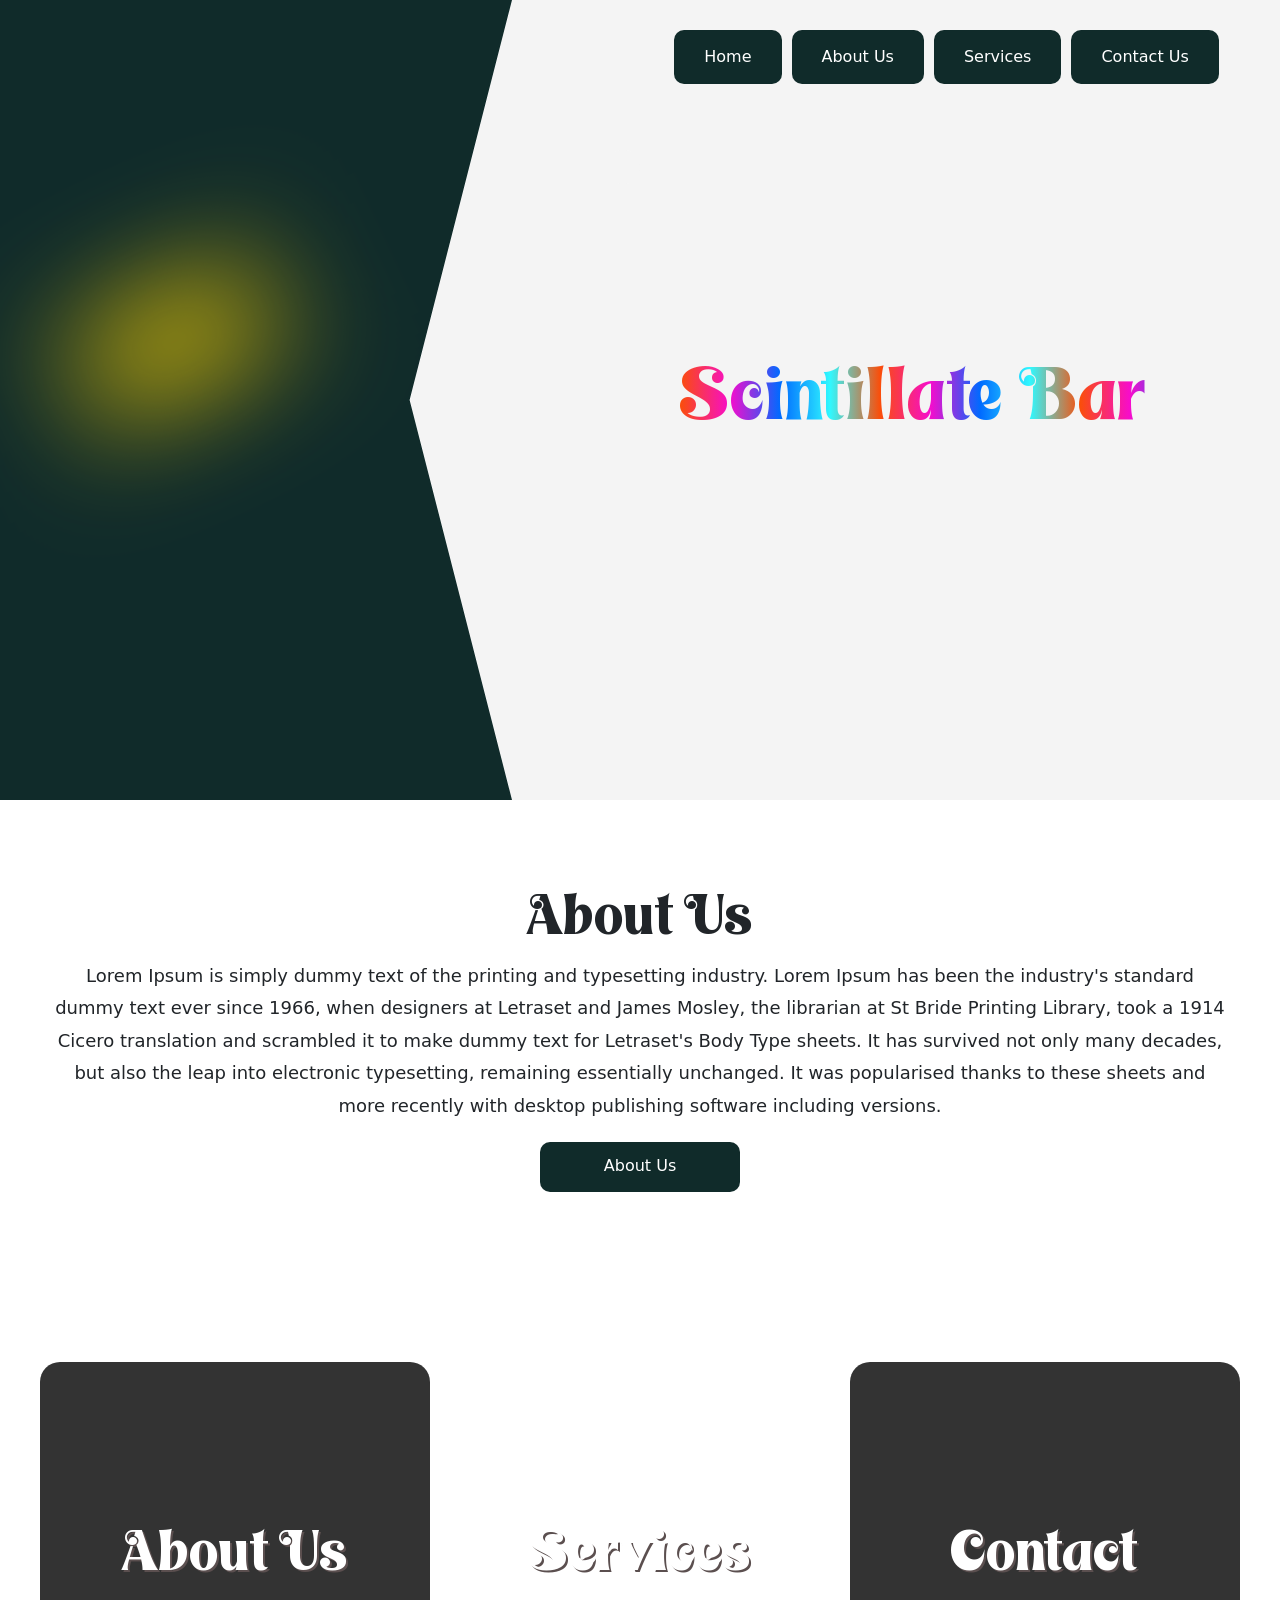
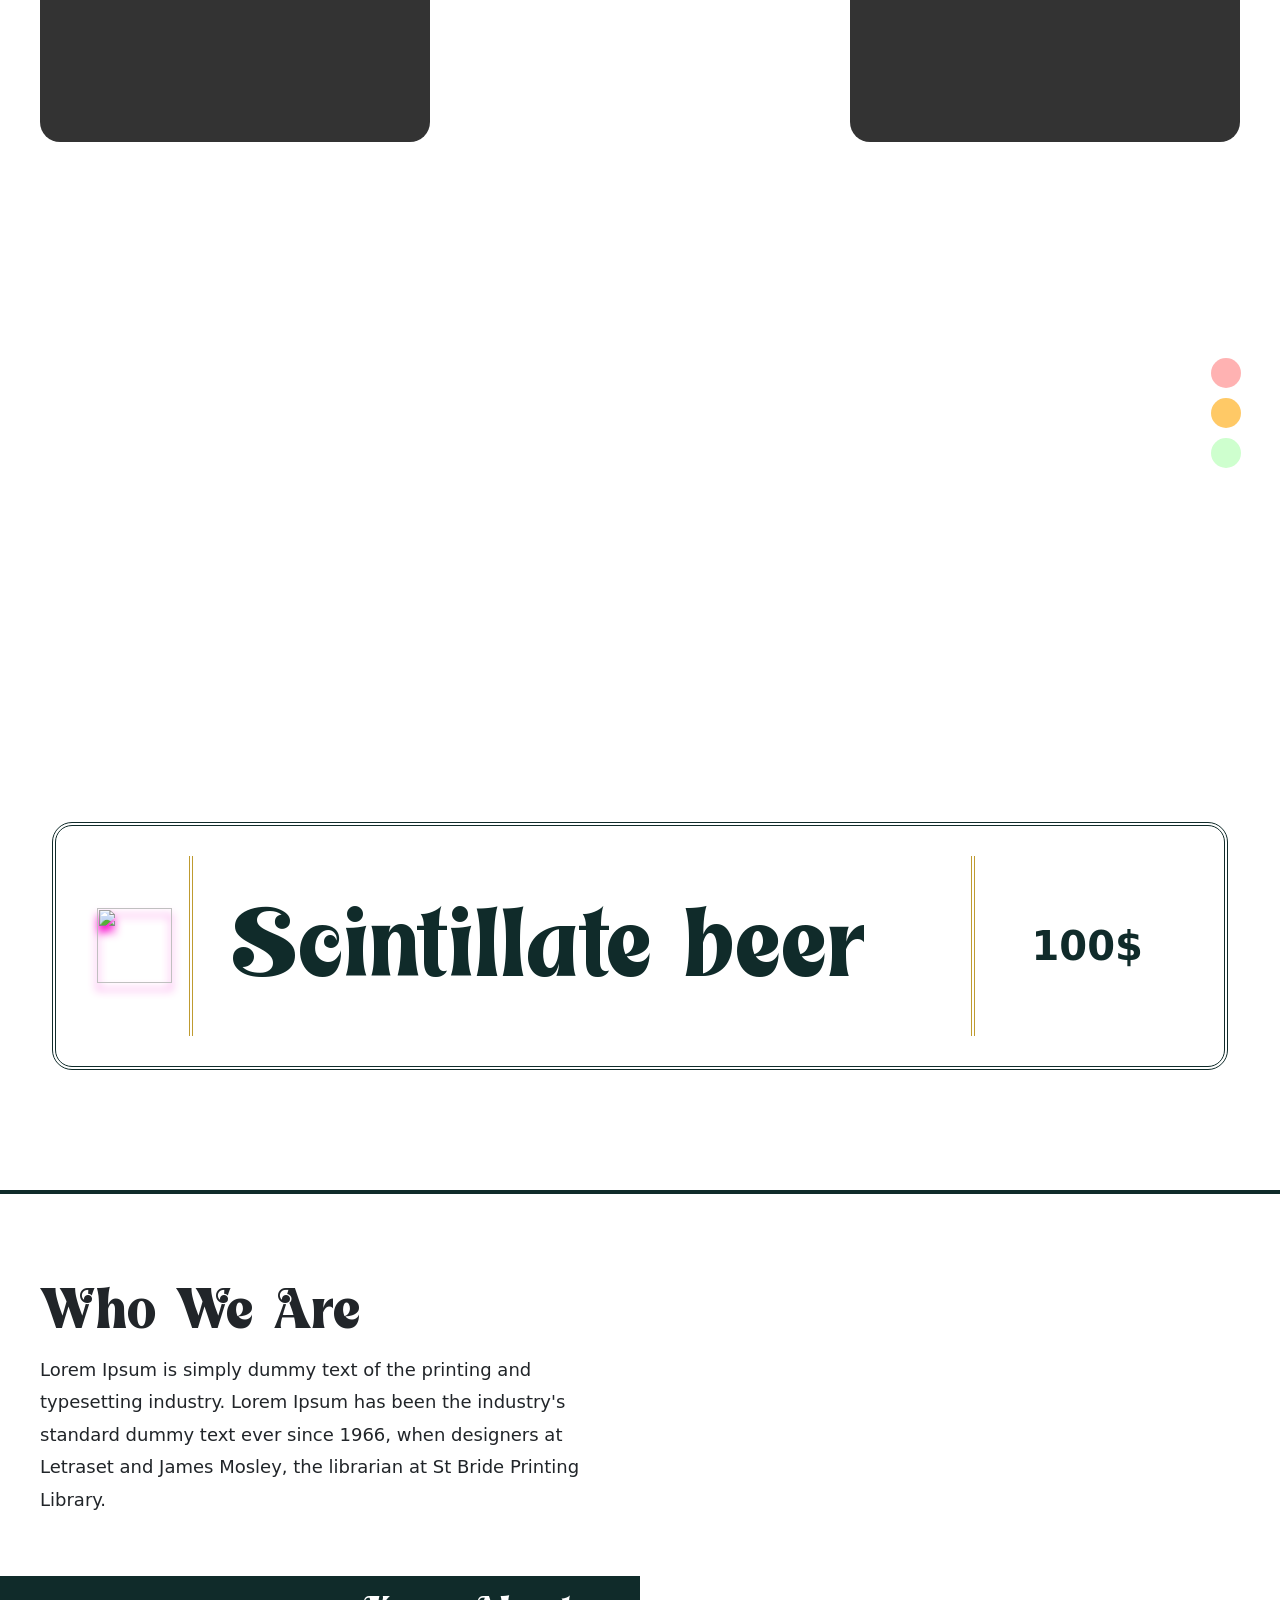
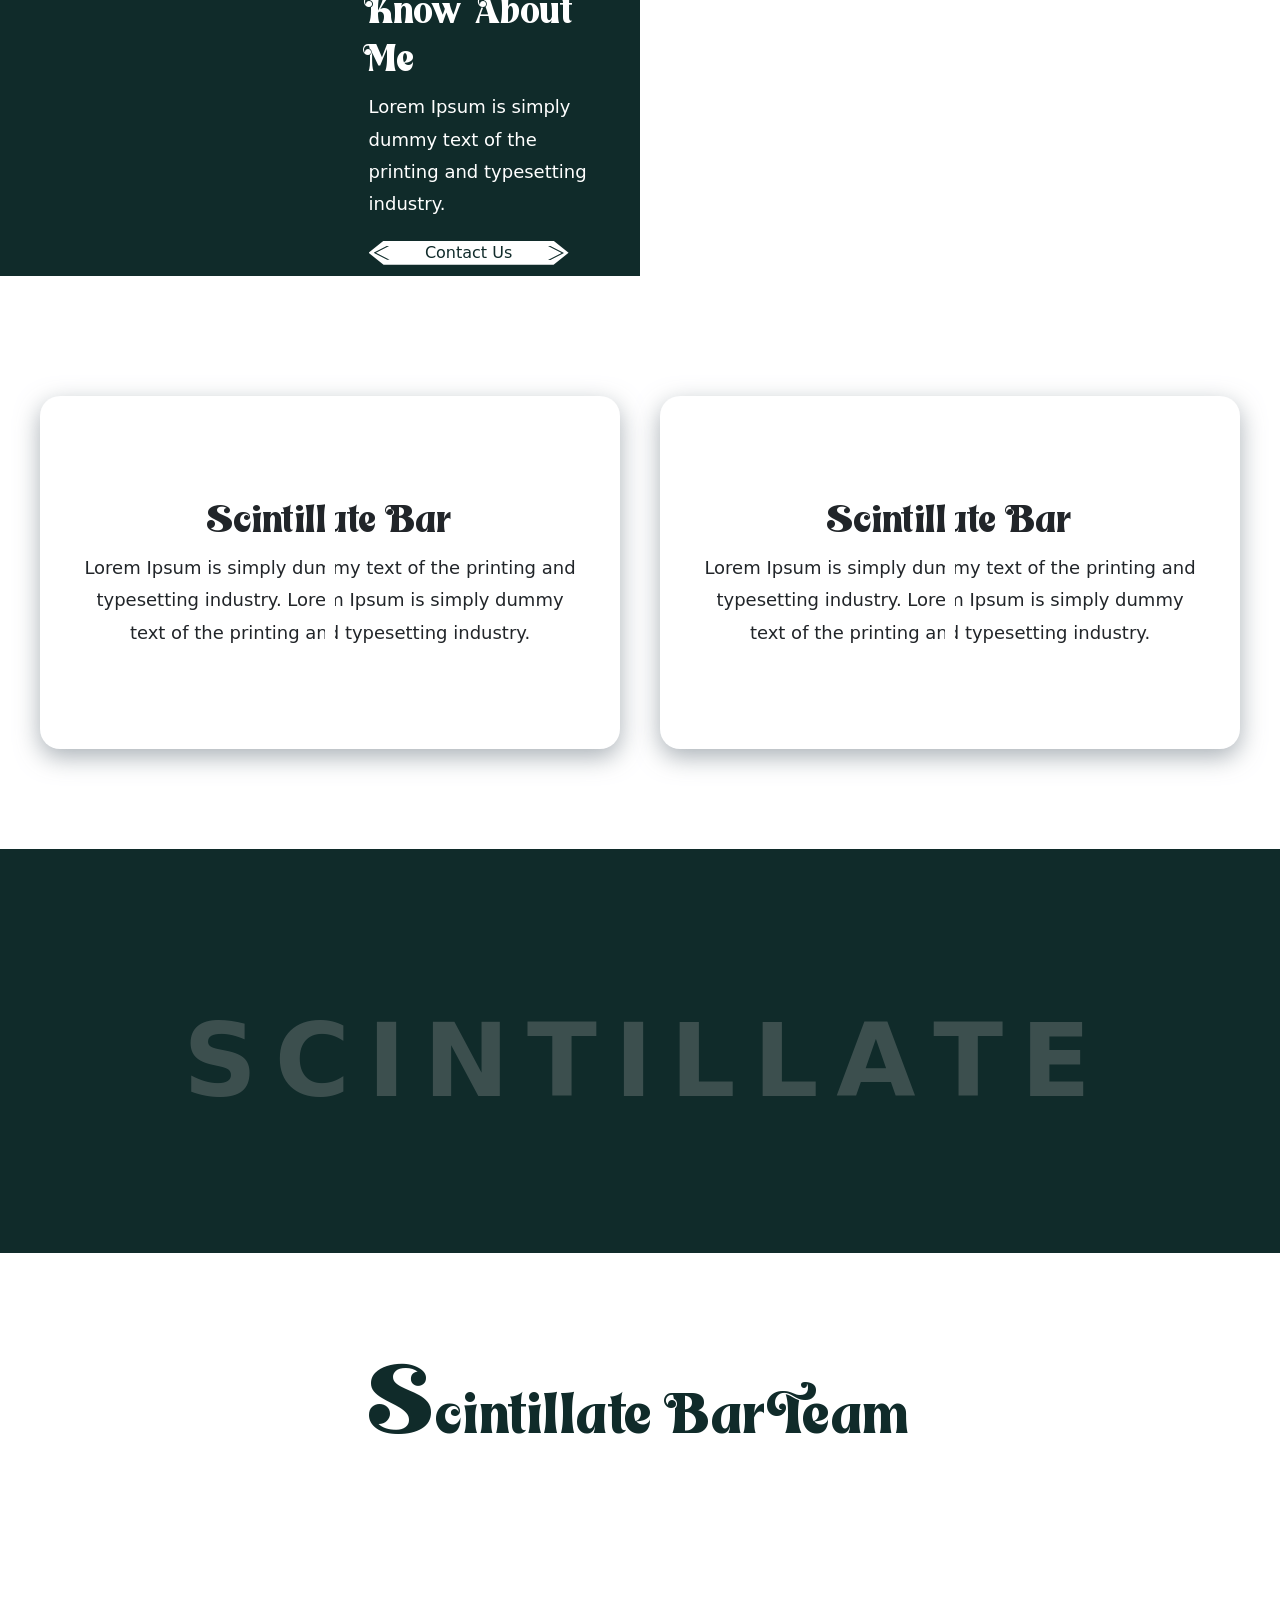
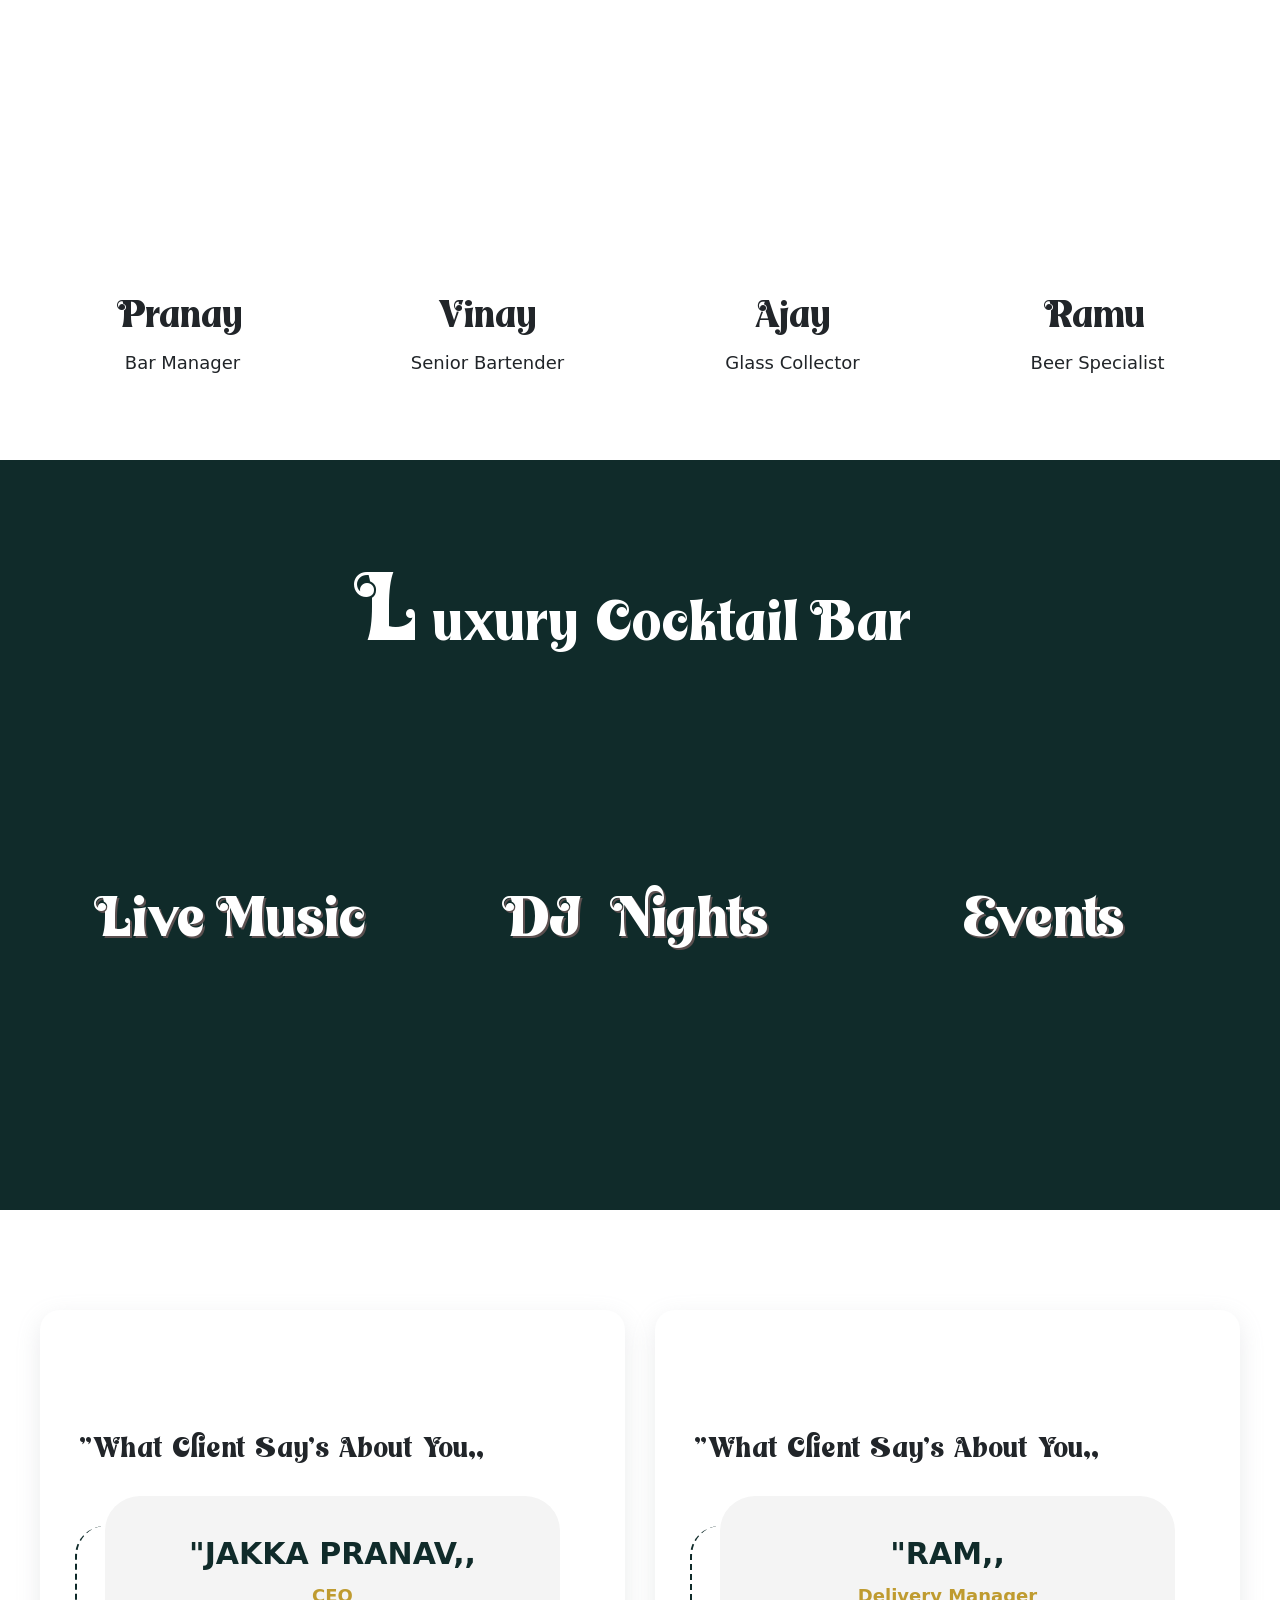
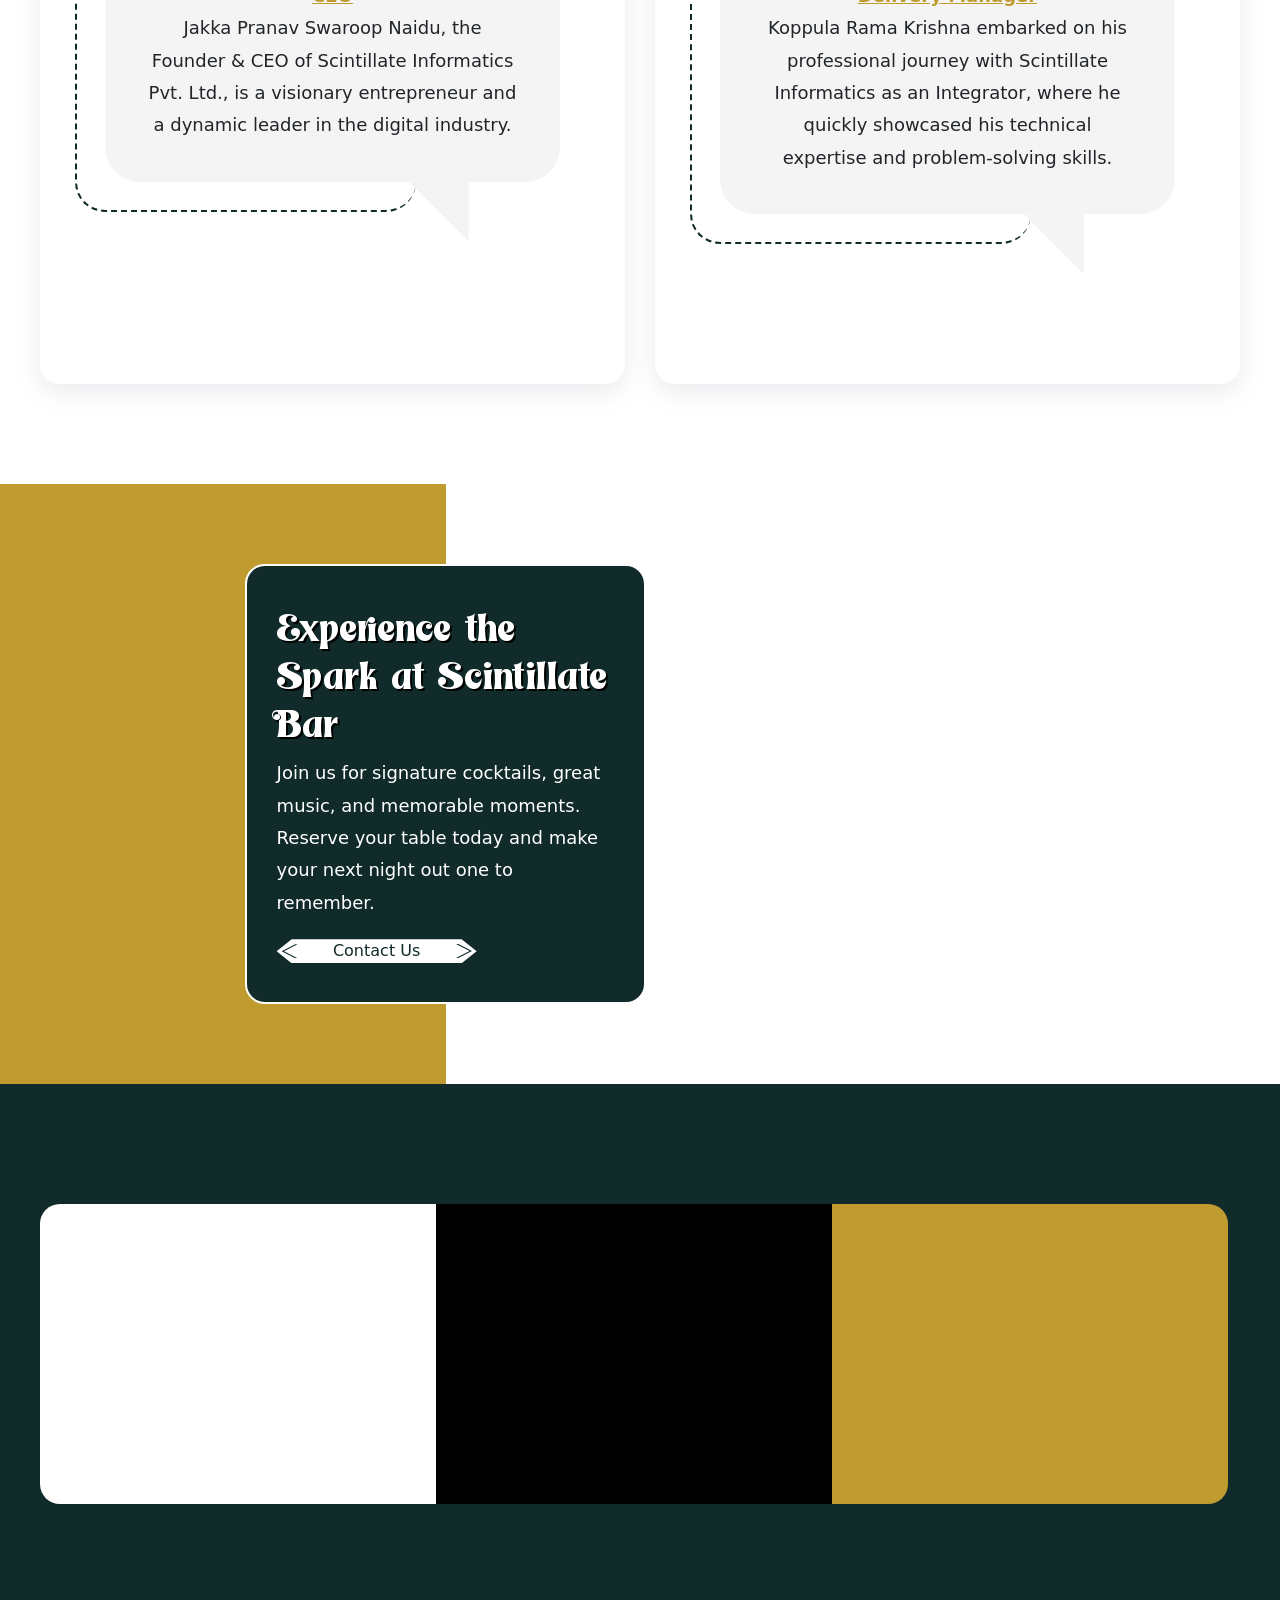
==== commit 64dc8a9a: "chnages made" ====
--- a/index.html
+++ b/index.html
@@ -1,4 +1,4 @@
-d<!DOCTYPE html>
+<!DOCTYPE html>
 <html lang="en">
 <head>
     <meta charset="UTF-8">
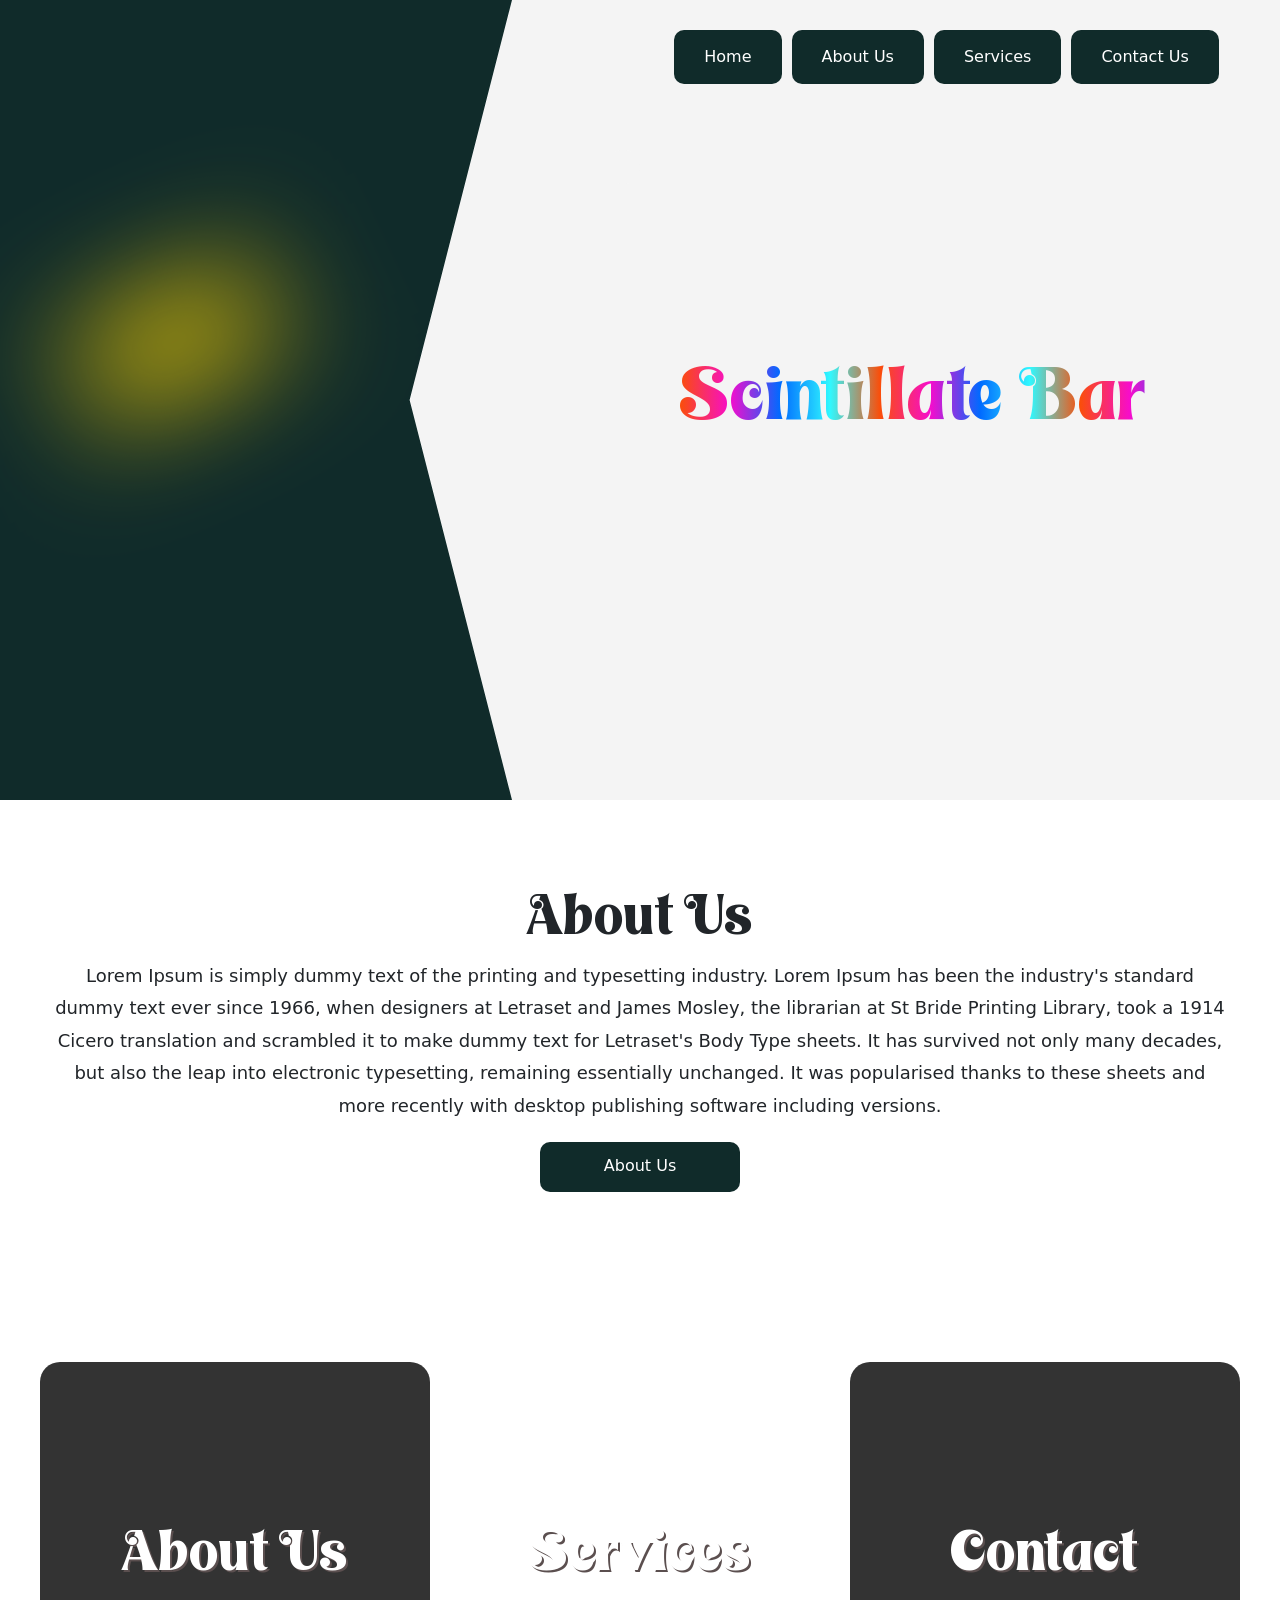
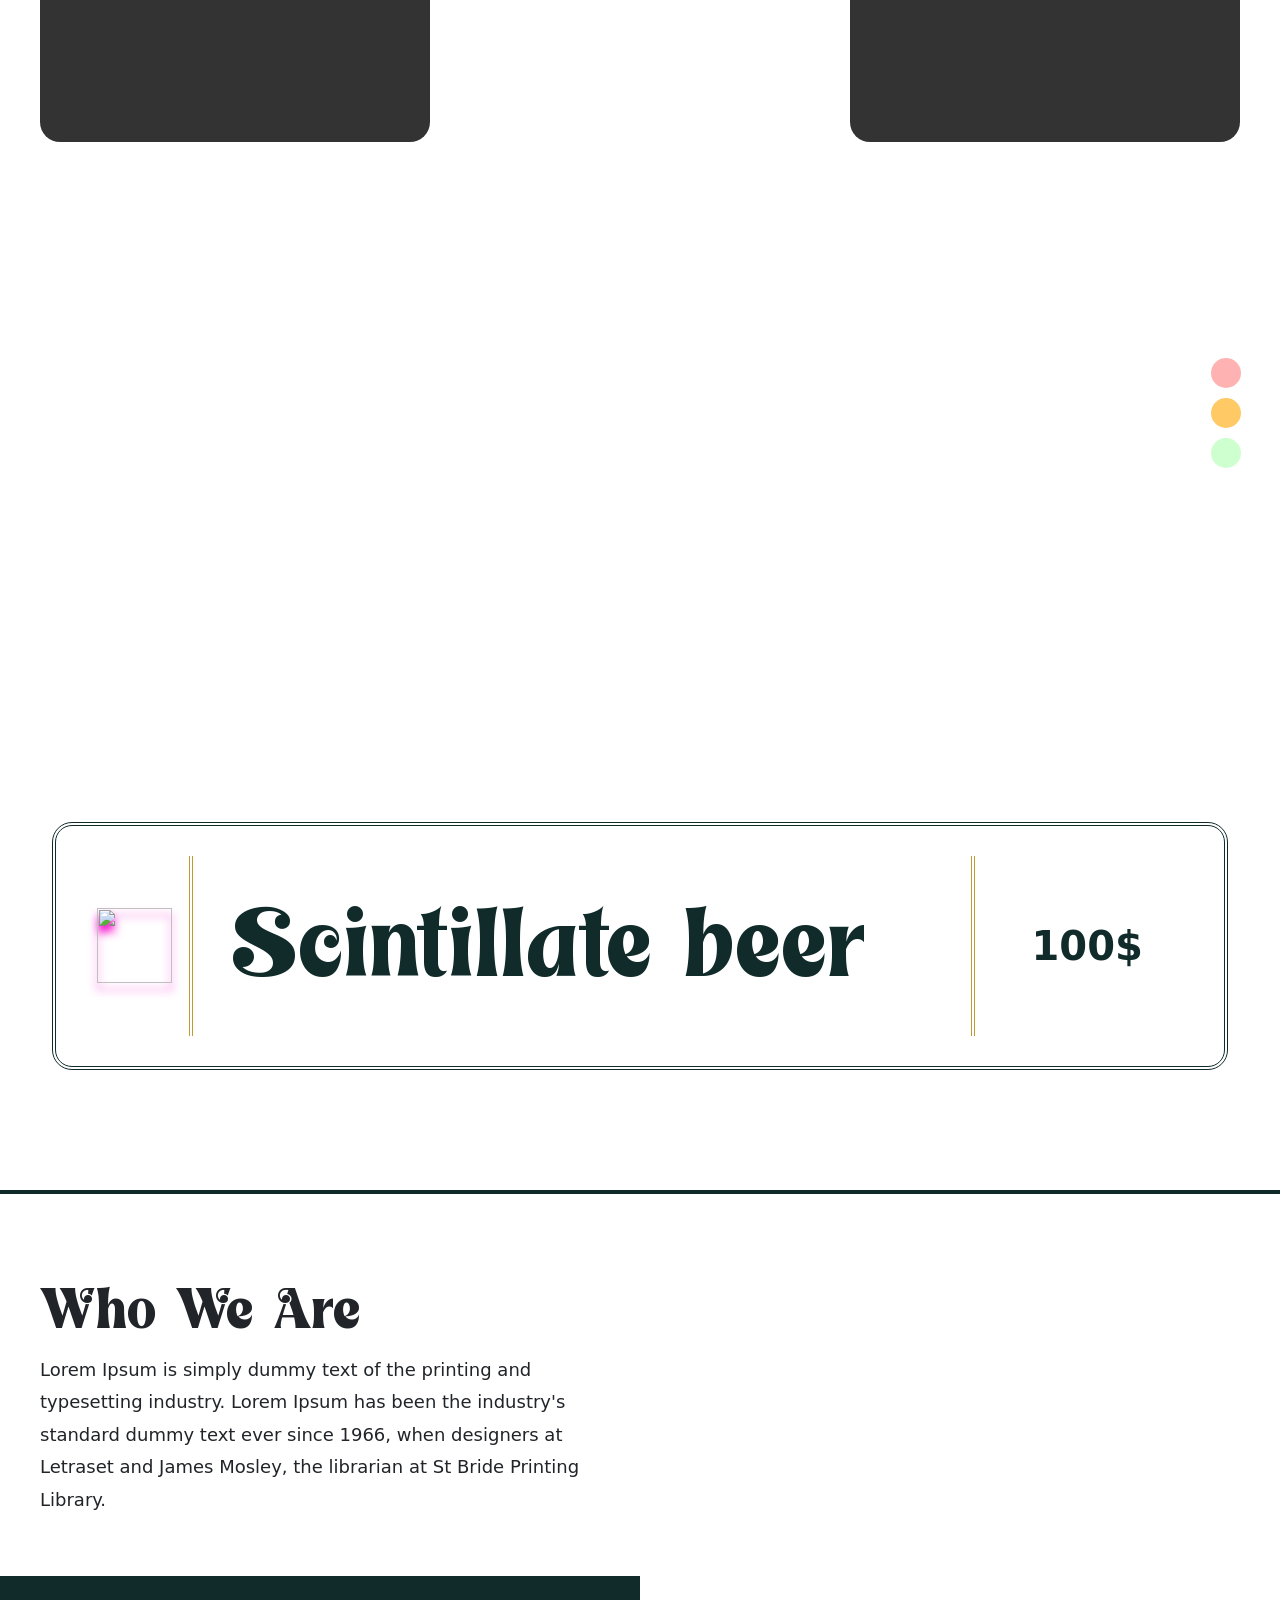
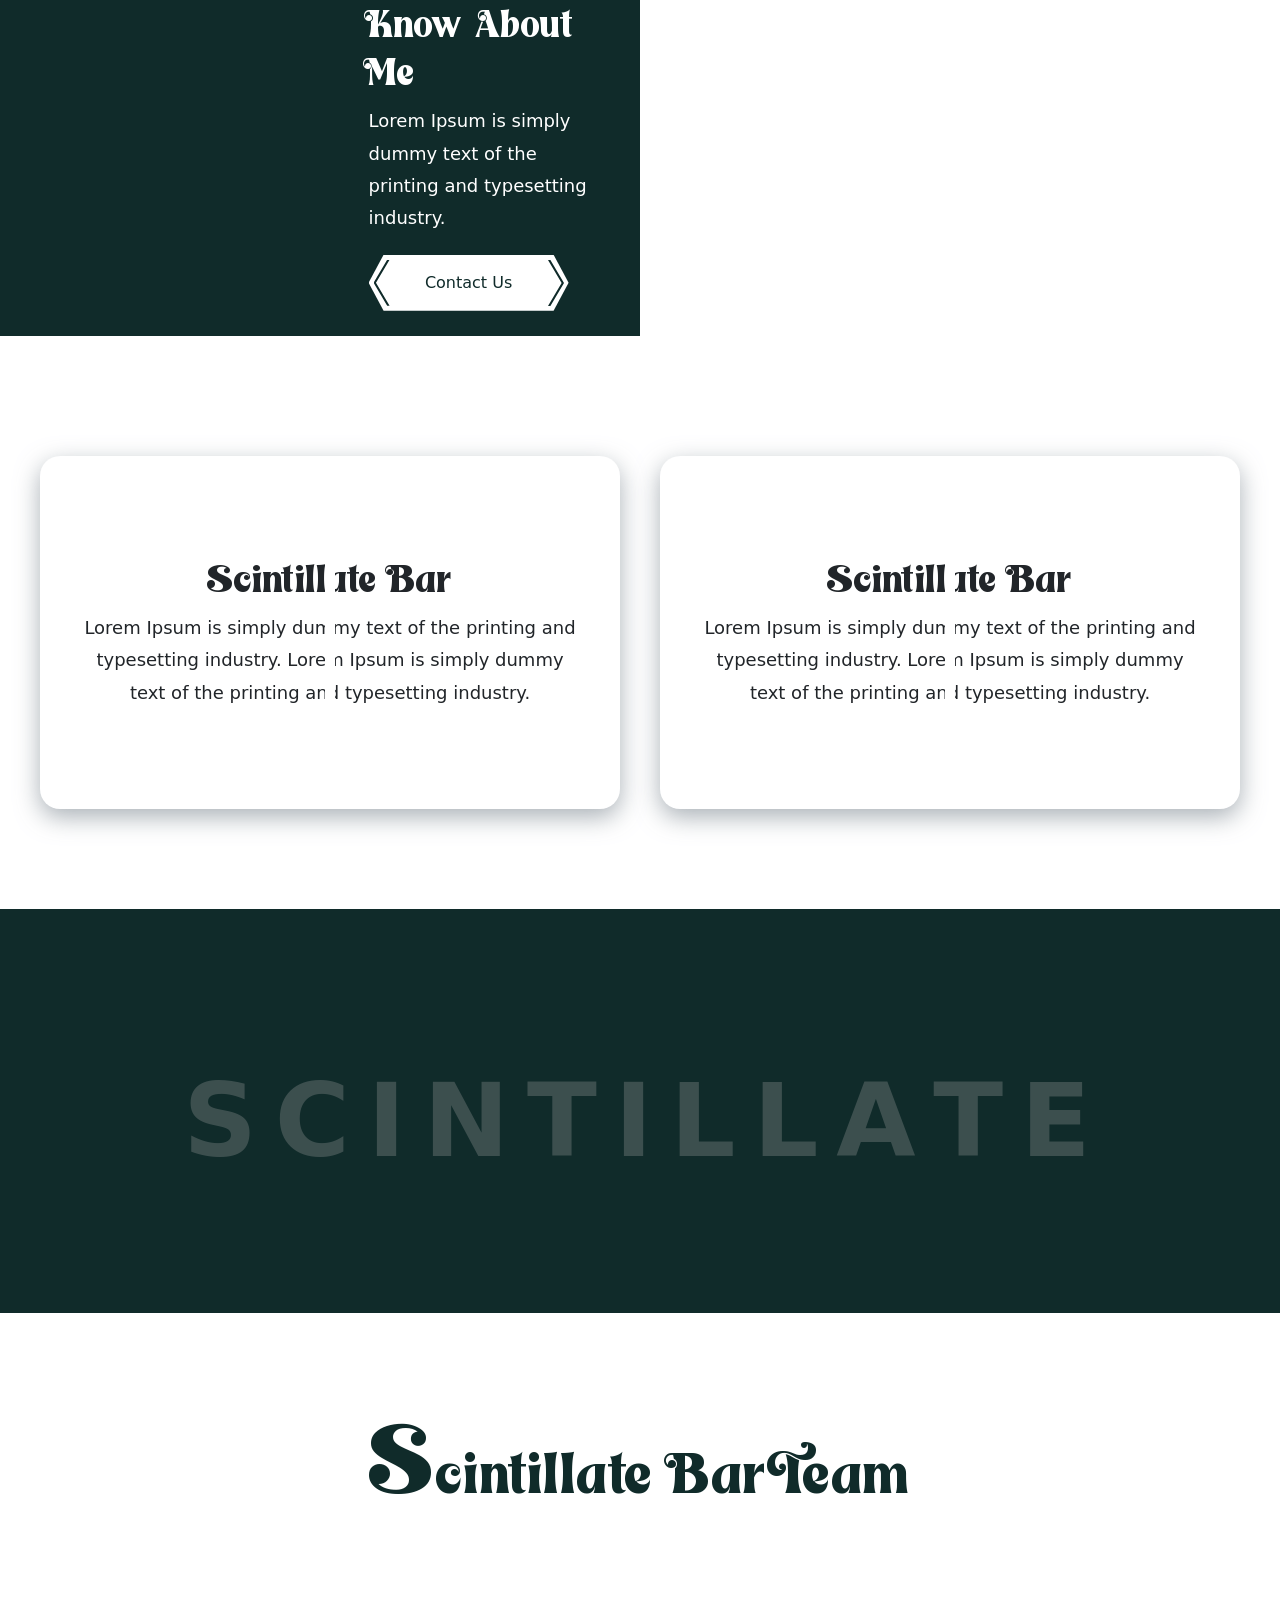
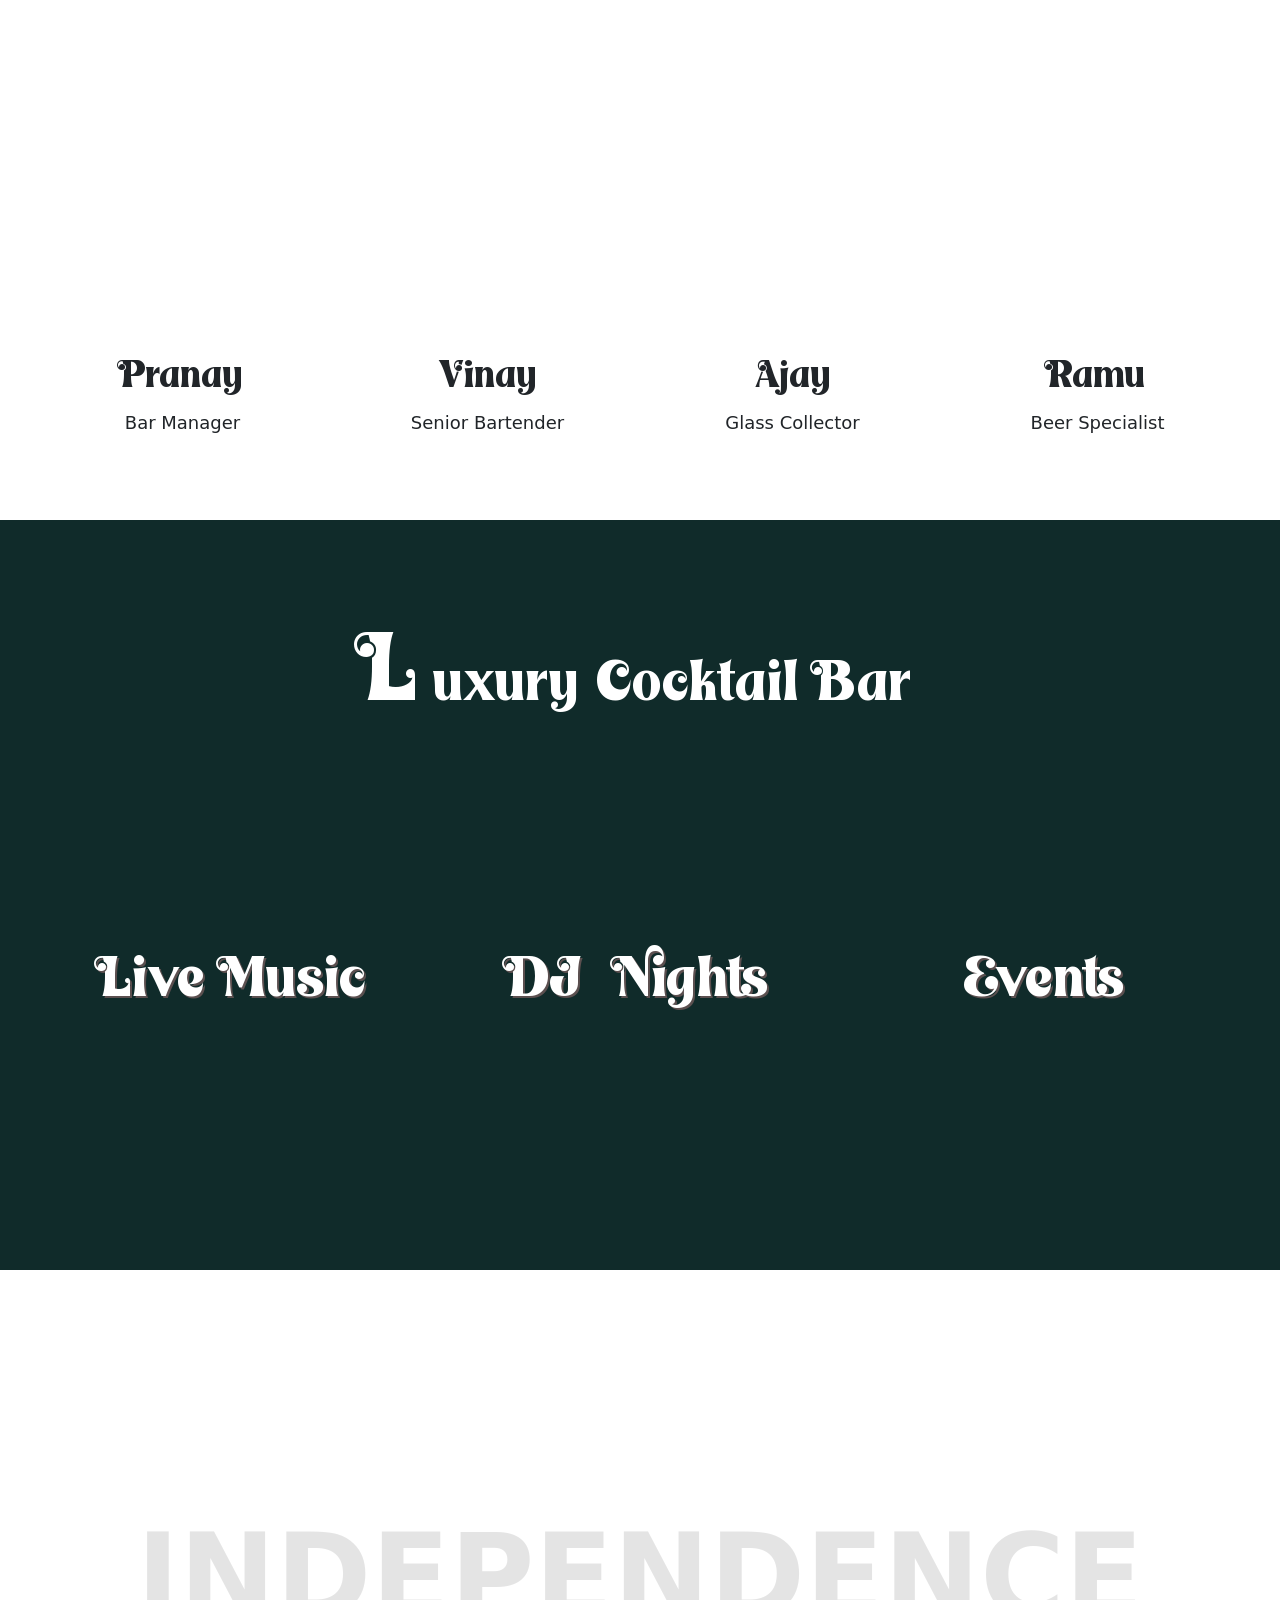
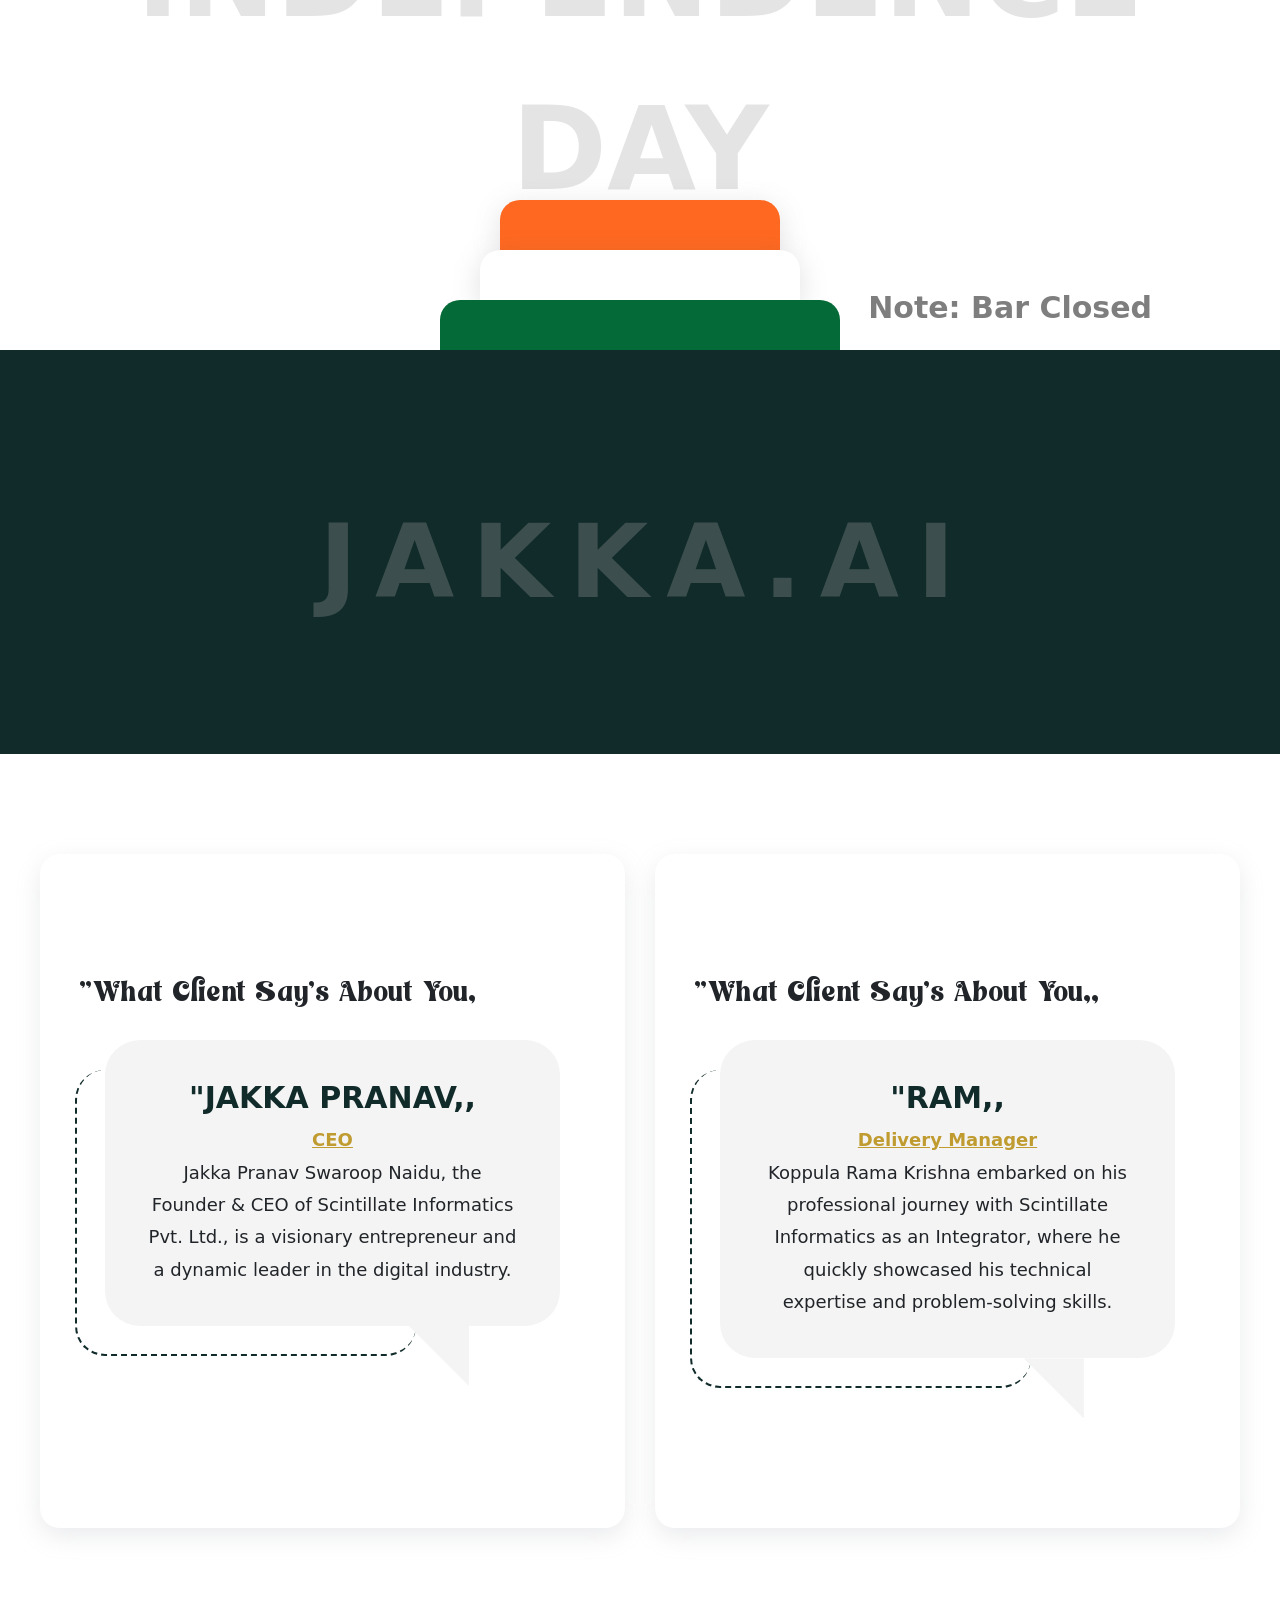
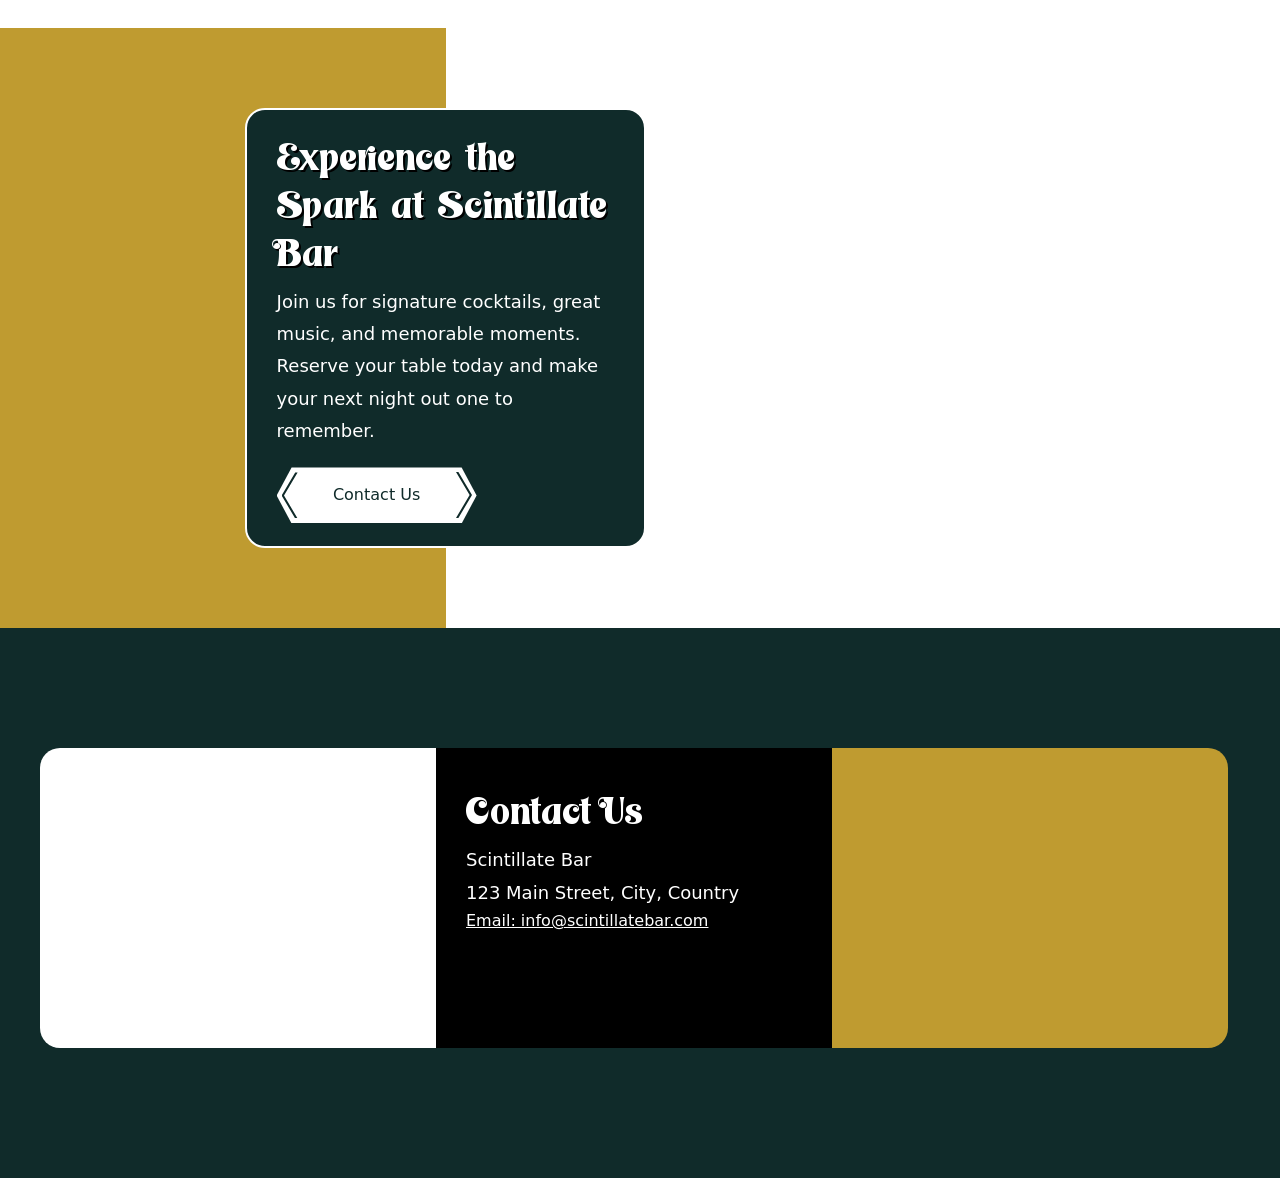
==== commit 77440b32: "First commit" ====
--- a/index.html
+++ b/index.html
@@ -18,12 +18,21 @@
                  <label for="click" class="onfun">&#9776;</label>
                  <label for="click" class="onfun1">&times;</label>
     <ul class="nav nav-tabs card-header-tabs">
-      <li class="nav-item">
-        <a class="nav-link" href="pages/index.html">Home</a>
-        <a class="nav-link" href="pages/About.html">About Us</a>
-        <a class="nav-link" href="#">Services</a>
-        <a class="nav-link" href="#">Contact Us</a>
-      </li>
+    <li class="nav-item">
+    <a class="nav-link" href="index.html">Home</a>
+</li>
+
+<li class="nav-item">
+    <a class="nav-link" href="pages/About.html">About Us</a>
+</li>
+
+<li class="nav-item">
+    <a class="nav-link" href="#">Services</a>
+</li>
+
+<li class="nav-item">
+    <a class="nav-link" href="#">Contact Us</a>
+</li>
     
     </ul>
   </div>
@@ -121,7 +130,7 @@
         <img src="images/beer.png" alt="">
       </div>
       <div class="beer2">
-        <p class="blueberry-beer">Scintillate beer<p>
+        <p class="blueberry-beer">Scintillate beer</p>
       </div>
       <div class="beer3">
         <p class="blueberry-beer">100$</p>
@@ -129,7 +138,7 @@
       </div>
         
     </div>  
-  </div>
+  
 </section>
 
 <section class="info">
@@ -206,7 +215,7 @@
       <span class="insta"><i class="bi bi-instagram"></i></span>
       <span class="Yt"><i class="bi bi-youtube"></i></span>
       <span class="X"><i class="bi bi-twitter-x"></i></span>
-          <span class="ggl"><i class="bi bi-google"></i></i></span>
+          <span class="ggl"><i class="bi bi-google"></i></span>
       
     </div>
   </div>
@@ -224,7 +233,7 @@
       <span class="insta"><i class="bi bi-instagram"></i></span>
       <span class="Yt"><i class="bi bi-youtube"></i></span>
       <span class="X"><i class="bi bi-twitter-x"></i></span>
-          <span class="ggl"><i class="bi bi-google"></i></i></span>
+          <span class="ggl"><i class="bi bi-google"></i></span>
       
     </div>
   </div>
@@ -315,11 +324,40 @@
  </div>
 </div>
   </section>
+<section class="flag">
+  <div class="container">
+    <div class="flag-col">
+      <span class="flag-span"></span>
+      <span class="flag-red"></span>
+      <span class="flag-white"></span>
+      <span class="flag-green"></span>
+      <span class="flag-circle"></span>
+      
+    </div>
+  </div>
+</section>
+<section class="horizental-text">
+   
+    <div class="container">
+     
+      <p class="text-1">
+        <span>J</span>
+        <span>A</span>
+        <span>K</span>
+        <span>K</span>
+        <span>A</span>
+        <span>.</span>
+        <span>A</span>
+        <span>I</span>
+              </p>
+    </div>
+</section>
+
 
 <section class="review-main">
   <div class="review-container">
     <div class="reviw-1">
-<h4>  "What Client Say's About You,,</h4>
+<h4>  "What Client Say's About You,</h4>
 <div class="client-1">
   <h5>  "Jakka Pranav,,</h5>
   
@@ -350,7 +388,7 @@
     <h3>Experience the Spark at Scintillate Bar</h3>
     <p>Join us for signature cocktails, great music, and memorable moments. Reserve your table today and make your next night out one to remember.</p>
  <a class="btn-2" href="pages/About.html">
-        <span calss="about">Contact Us</span>
+        <span class="about">Contact Us</span>
       </a>
   </div>
   </div>
@@ -362,20 +400,25 @@
 
 <footer class="footer">
   <section>
-    <div class="container-02">
-<div class="footer-1">
-  <a href="pages/index.html" class="logo-2">
-    <img src="images/Logo.png" alt="">
-  </a>
-
-</div>
-<div class="footer-2">
-
-</div>
+  <div class="container-02">
+    <div class="footer-1">
+      <a href="pages/index.html" class="logo-2">
+      <img src="images/Logo.png" alt="">
+      </a>
+    </div>
+    
+     <div class="footer-2"> <h3>Contact Us</h3>
+       <p>Scintillate Bar</p>
+       <p>123 Main Street, City, Country</p>
+       <a href="mailto:info@scintillatebar.com" class="logo-2">Email: info@scintillatebar.com</a>
+      
+    </div>
+
+   
 <div class="footer-3">
 
 </div>
-    </div>
+   </div>
 
   </section>
 </footer>
--- a/site.css
+++ b/site.css
@@ -847,7 +847,7 @@
 }
 .info-inner2{
     display: flex;
-    height: 300px;
+    height: 360px;
       background-color: var(--color_1);
       gap:20px;   
   }
@@ -857,12 +857,12 @@
 .info-f1{
     background-image: url(images/2341.jpg);
      width: 50% !important;
-     height: 300px !important;
+     height: 360px !important;
 }
 .info-f2 {
     width: 50% !important;
     padding: 50px 40px;
-    height: 300px !important;
+    height: 360px !important;
     max-width: 50% !important;
     display: flex;
     flex-direction: column;
@@ -872,8 +872,9 @@
 .btn-2 {
     width: 200px !important;
     height: 56px !important;
+    min-height: 56px !important;
     background-color: var(--color_3);
-    padding: 12px 30px !important;
+    padding: 20px 30px !important;
     margin-top: 20px;
     text-align: center;
     color: var(--color_1) !important;
@@ -1561,15 +1562,139 @@
 .footer-2{
     width: 33%;
     background-color: var(--color_2);
-}
+    padding: 40px 30px;
+
+}
+.footer-2 p, .footer-2 a{
+    color: var(--color_3);
+}
+
 .footer-3{
     width: 33%;
     background-color: var(--color_4);
     border-radius: 0px 20px 20px 0px;
-}
-
-.footer-5{
-    width: 33%;
-    background-color: var(--color_4);
-    border-radius: 0px 20px 20px 0px;
-}+    }
+.footer-2 h3{
+    color: var(--color_3);
+}
+
+.flag{
+    
+    width: 100% !important;
+    background-color: var(--color_3);
+    position: relative;
+    z-index: 1;
+    overflow: hidden;
+}
+.flag-col{
+     height: 600px !important;
+    width: 100% !important;
+    background-color: var(--color_3);
+    position: relative;
+    z-index: 1;
+}
+.flag-green{
+    position: absolute;
+    content: '';
+    width: 400px;
+    height: 50px;
+    left: calc(50% - 200px);
+    bottom: 0;
+    background-color:#046A38;
+    transition: 2s !important;
+    border-radius: 20px 20px 0px 0px;
+}
+.flag-white{
+    position: absolute;
+    content: '';
+    width: 320px;
+    height: 50px;
+    left: calc(50% - 160px);
+    bottom: 50px;
+    background-color:var(--color_3);
+    transition: 2s !important;
+    border-radius: 20px 20px 0px 0px;
+    box-shadow: rgba(100, 100, 111, 0.2) 0px 7px 29px 0px;
+}
+.flag-red{
+    position: absolute;
+    content: '';
+    width: 280px;
+    height: 50px;
+    left: calc(50% - 140px);
+    bottom: 100px;
+    background-color:#FF6820;
+    transition: 2s !important;
+    border-radius: 20px 20px 0px 0px;
+    box-shadow: rgba(100, 100, 111, 0.2) 0px 7px 29px 0px;
+}
+.flag-circle{
+   position: absolute;
+    content: '';
+    width: 50px;
+    height: 50px;
+    left: calc(50% - 25px);
+    bottom: 50px; 
+    background-image: url(images/Shoka\ Chakra.png);
+    background-size: contain;
+
+}
+.flag-span {
+    position: absolute;
+    content: '';
+    width: 430px;
+    height: 460px;
+    left: calc(50% - 385px);
+    top: 0px;
+    background-image: url(images/flag.png);
+    background-size: contain;
+    background-repeat: no-repeat;
+    animation: flag-0001 2s linear alternate;
+   
+}
+@keyframes flag-0001{
+    0%{
+        transform:translateY(-100%);
+    }
+    100%{
+        transform:translateY(-100px);
+    }
+}
+.flag::before {
+    position: absolute;
+    content: 'INDEPENDENCE DAY';
+    width: 100%;
+    height: auto;
+    left: 0;
+    top: 220px !important;
+    bottom: auto !important;
+    font-family: inherit;
+    font-size: 9vw;
+    font-weight: 700;
+    color: var(--color_2);
+    opacity: 0.1;
+    text-align: center;
+    z-index: 2;
+   
+}
+.flag .container{
+    padding-bottom:0 !important;
+}
+
+.flag::after {
+    position: absolute;
+    content: 'Note: Bar Closed';
+    width: 40%;
+    height: auto;
+    right: 10%;
+    bottom: 20px !important;
+      font-family: inherit;
+    font-size:30px;
+    font-weight: 700;
+    color: var(--color_2);
+  opacity: 0.5;
+    text-align: right;
+    z-index: 2;
+   
+}
+
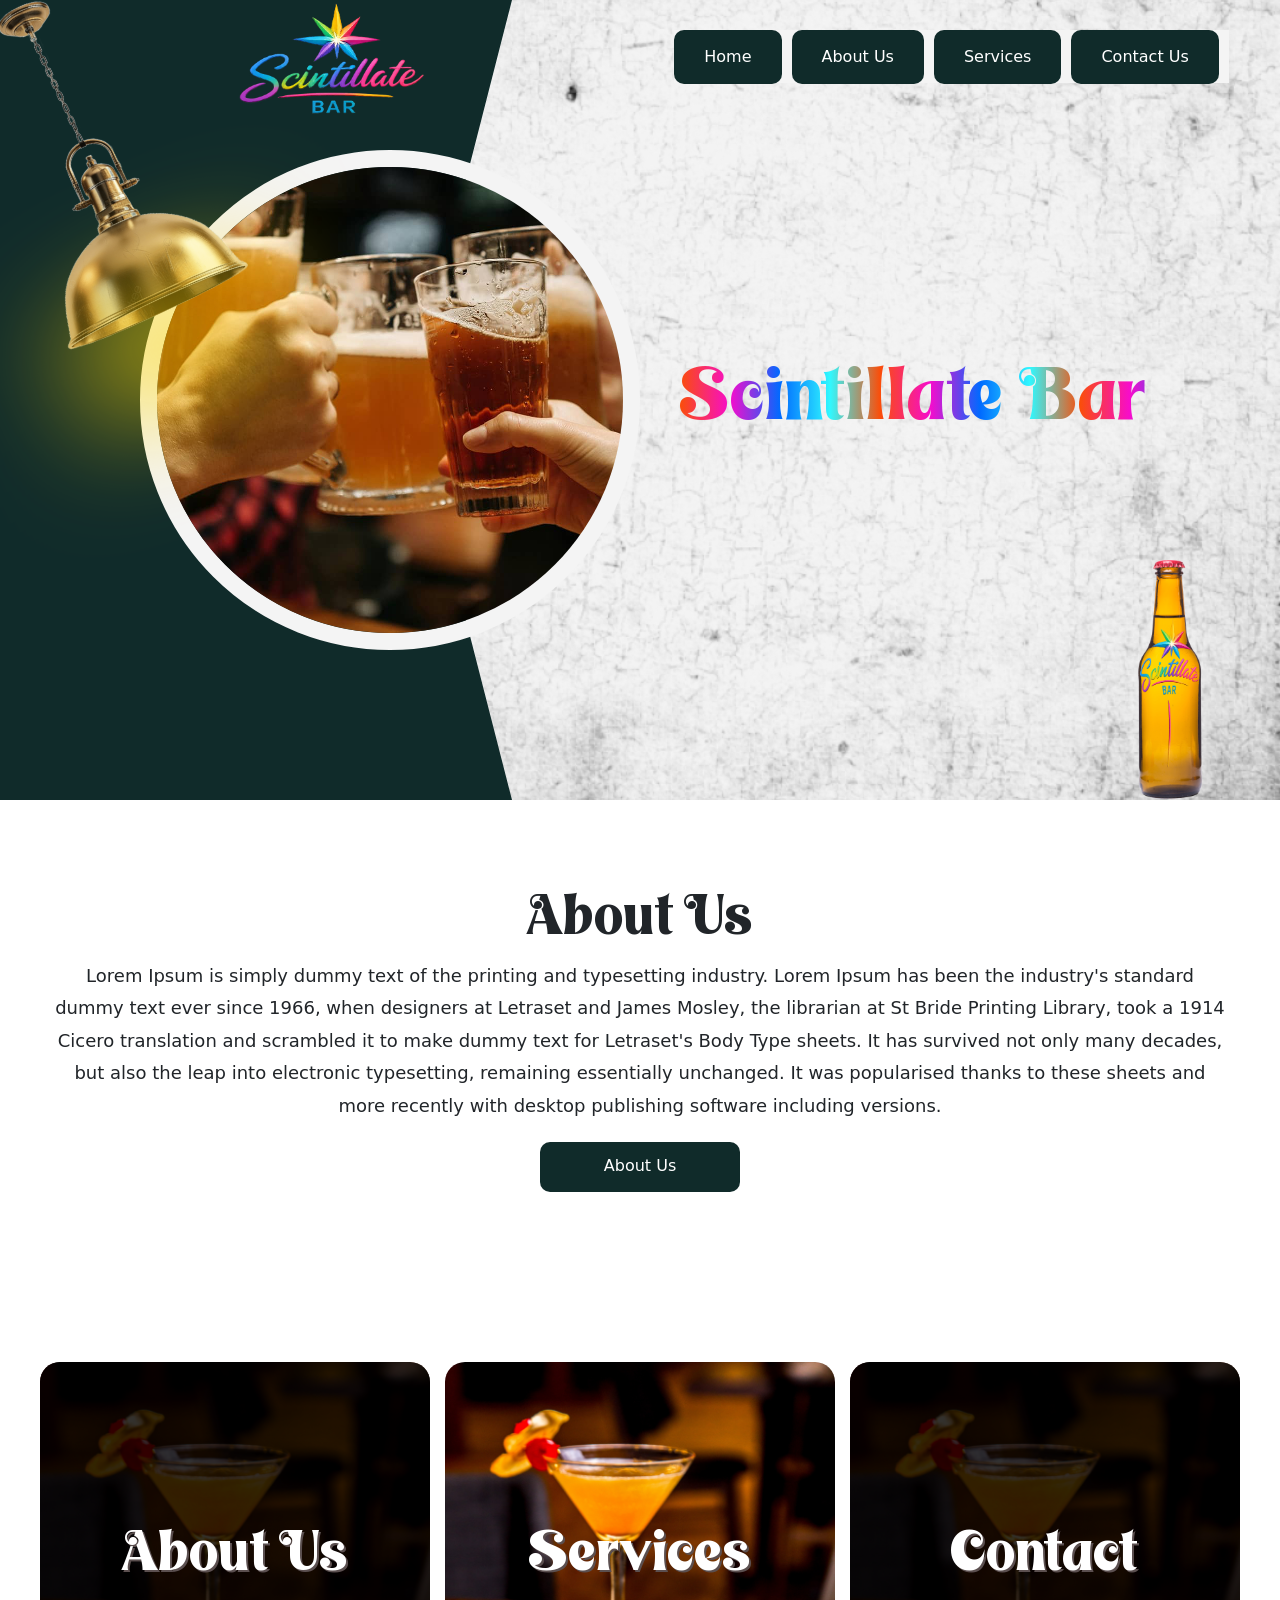
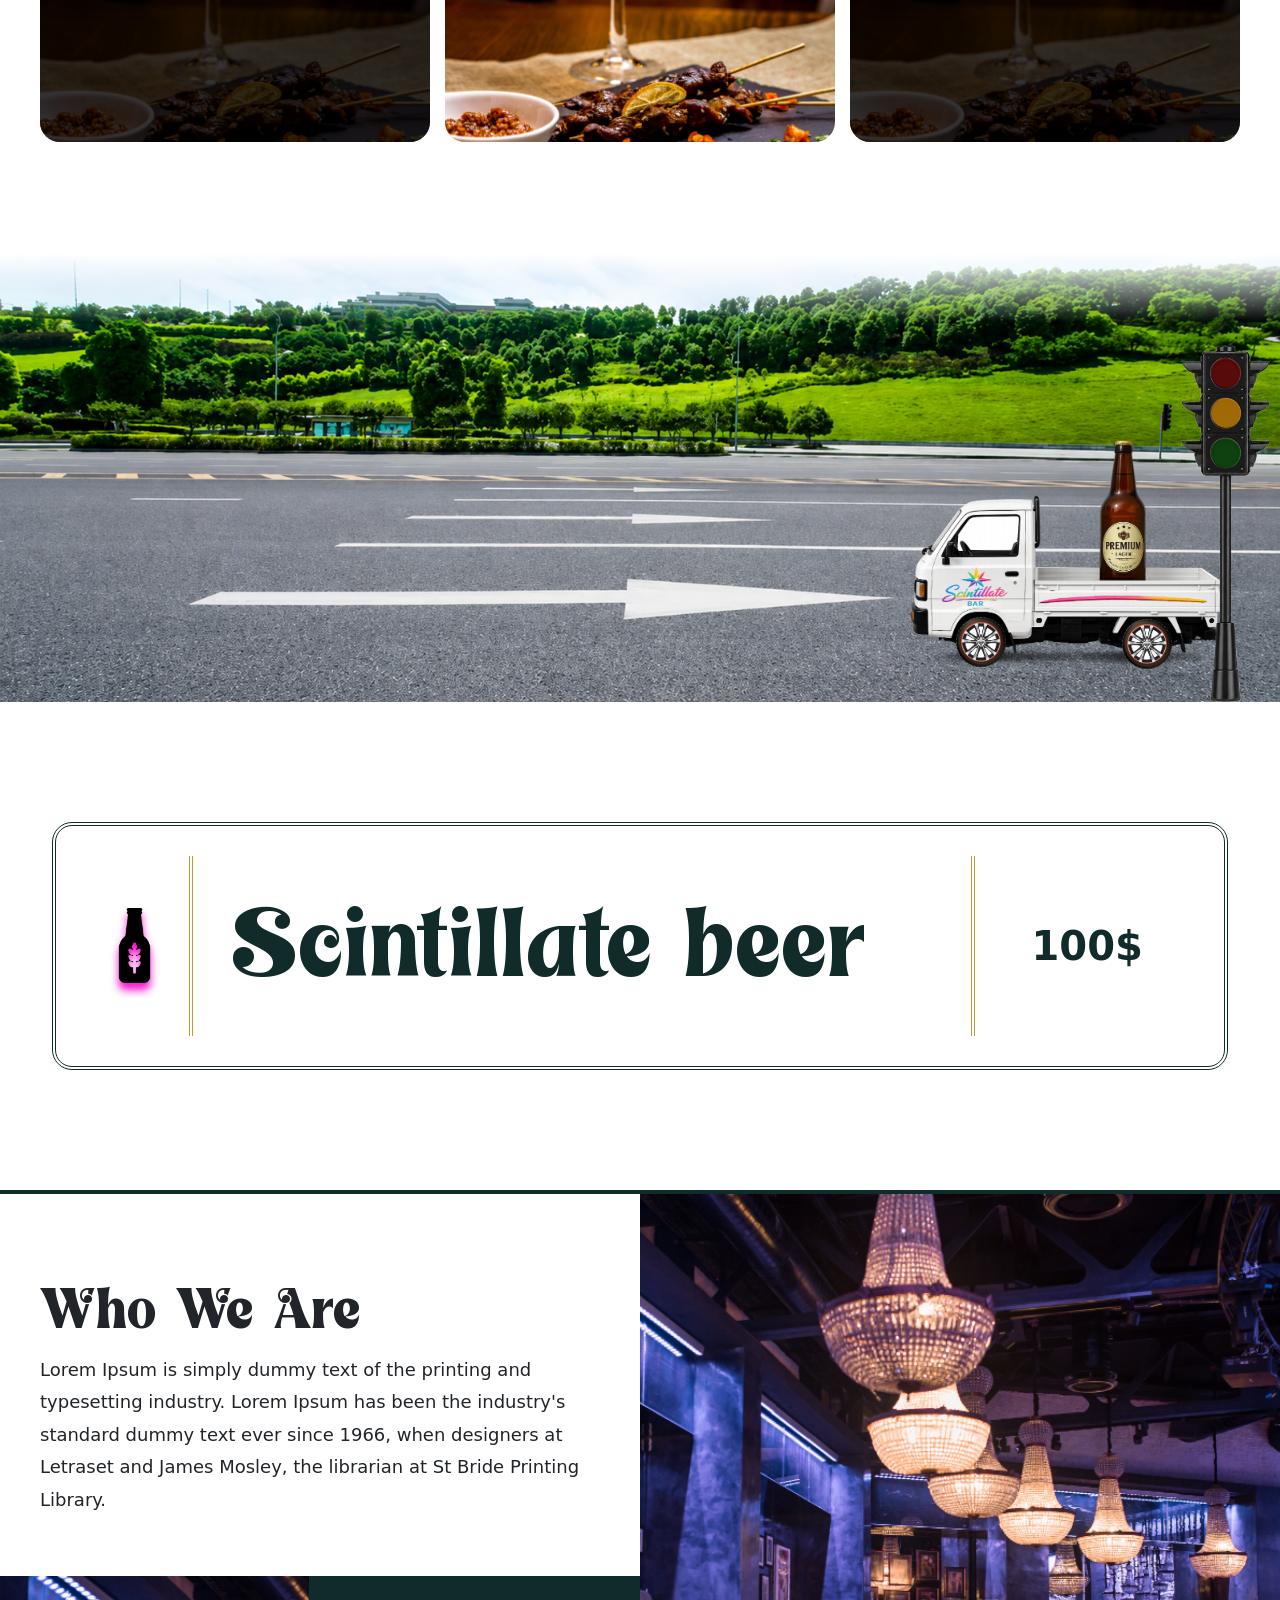
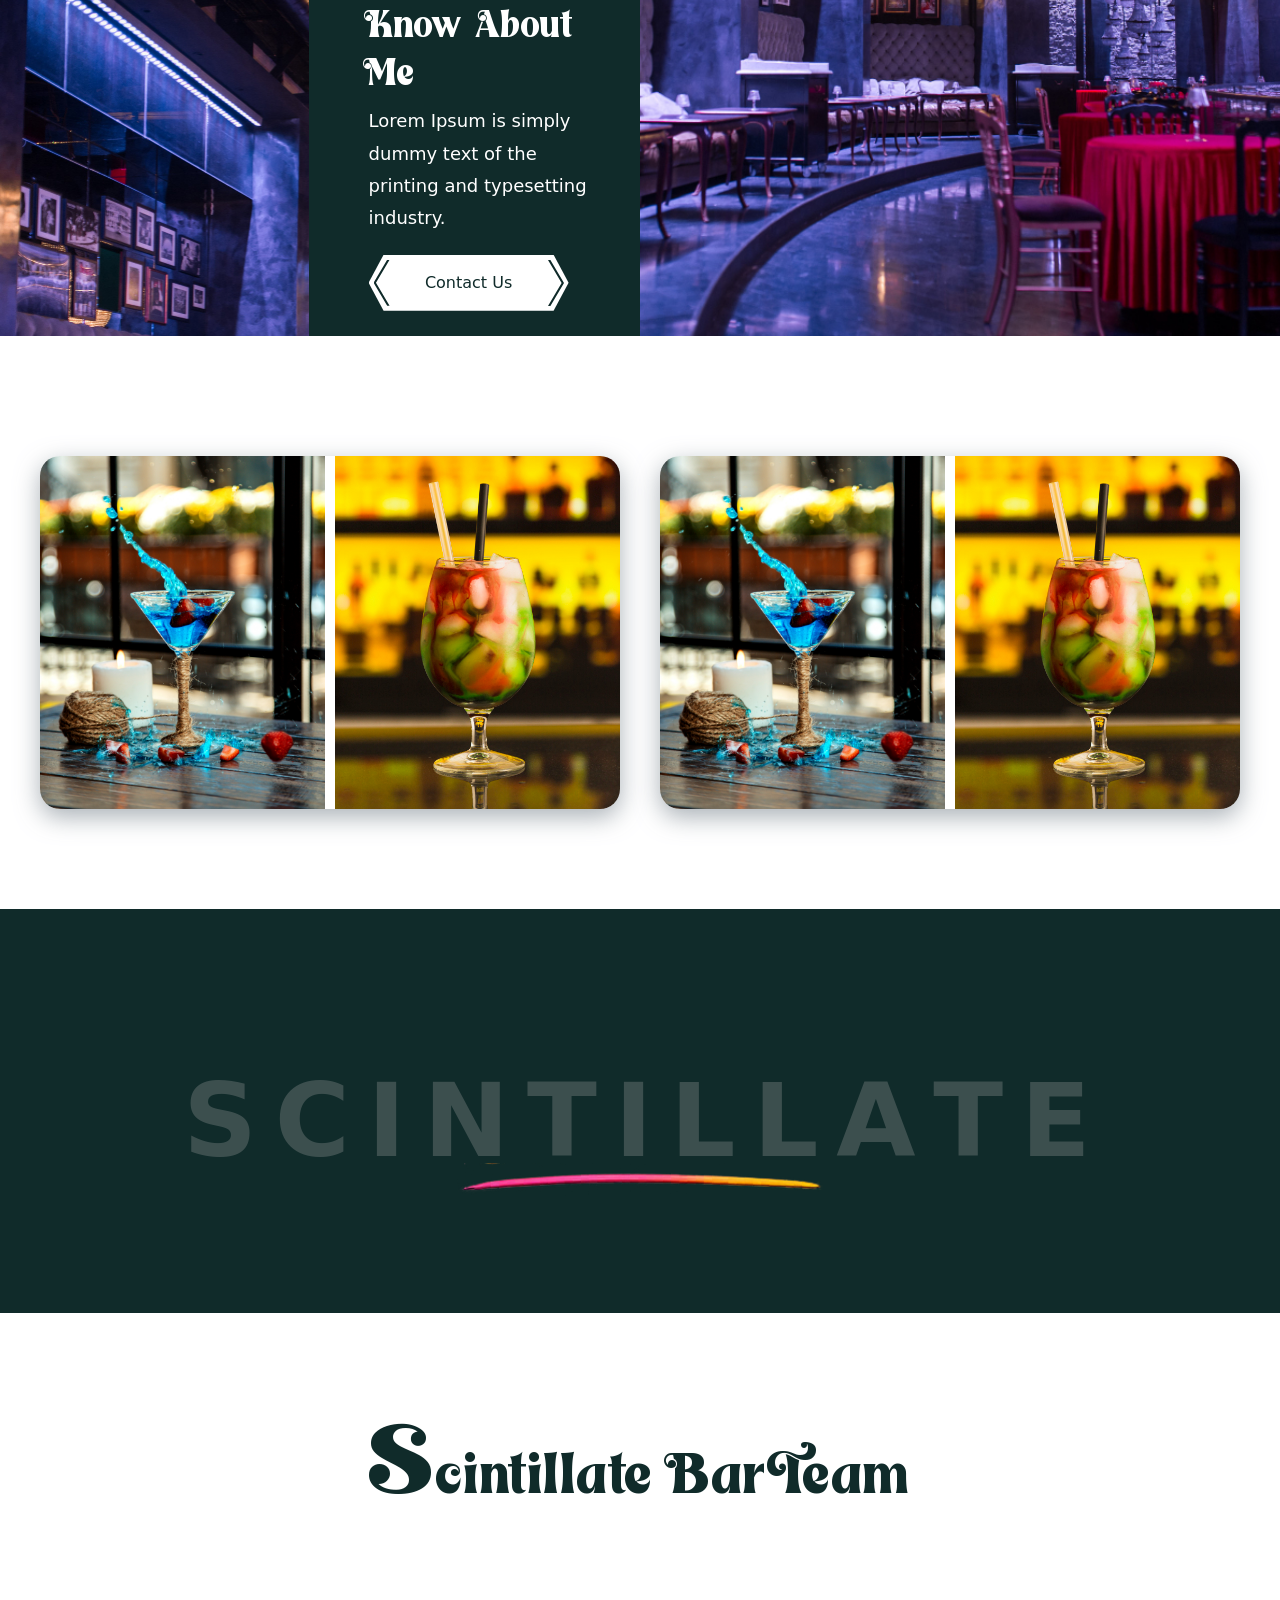
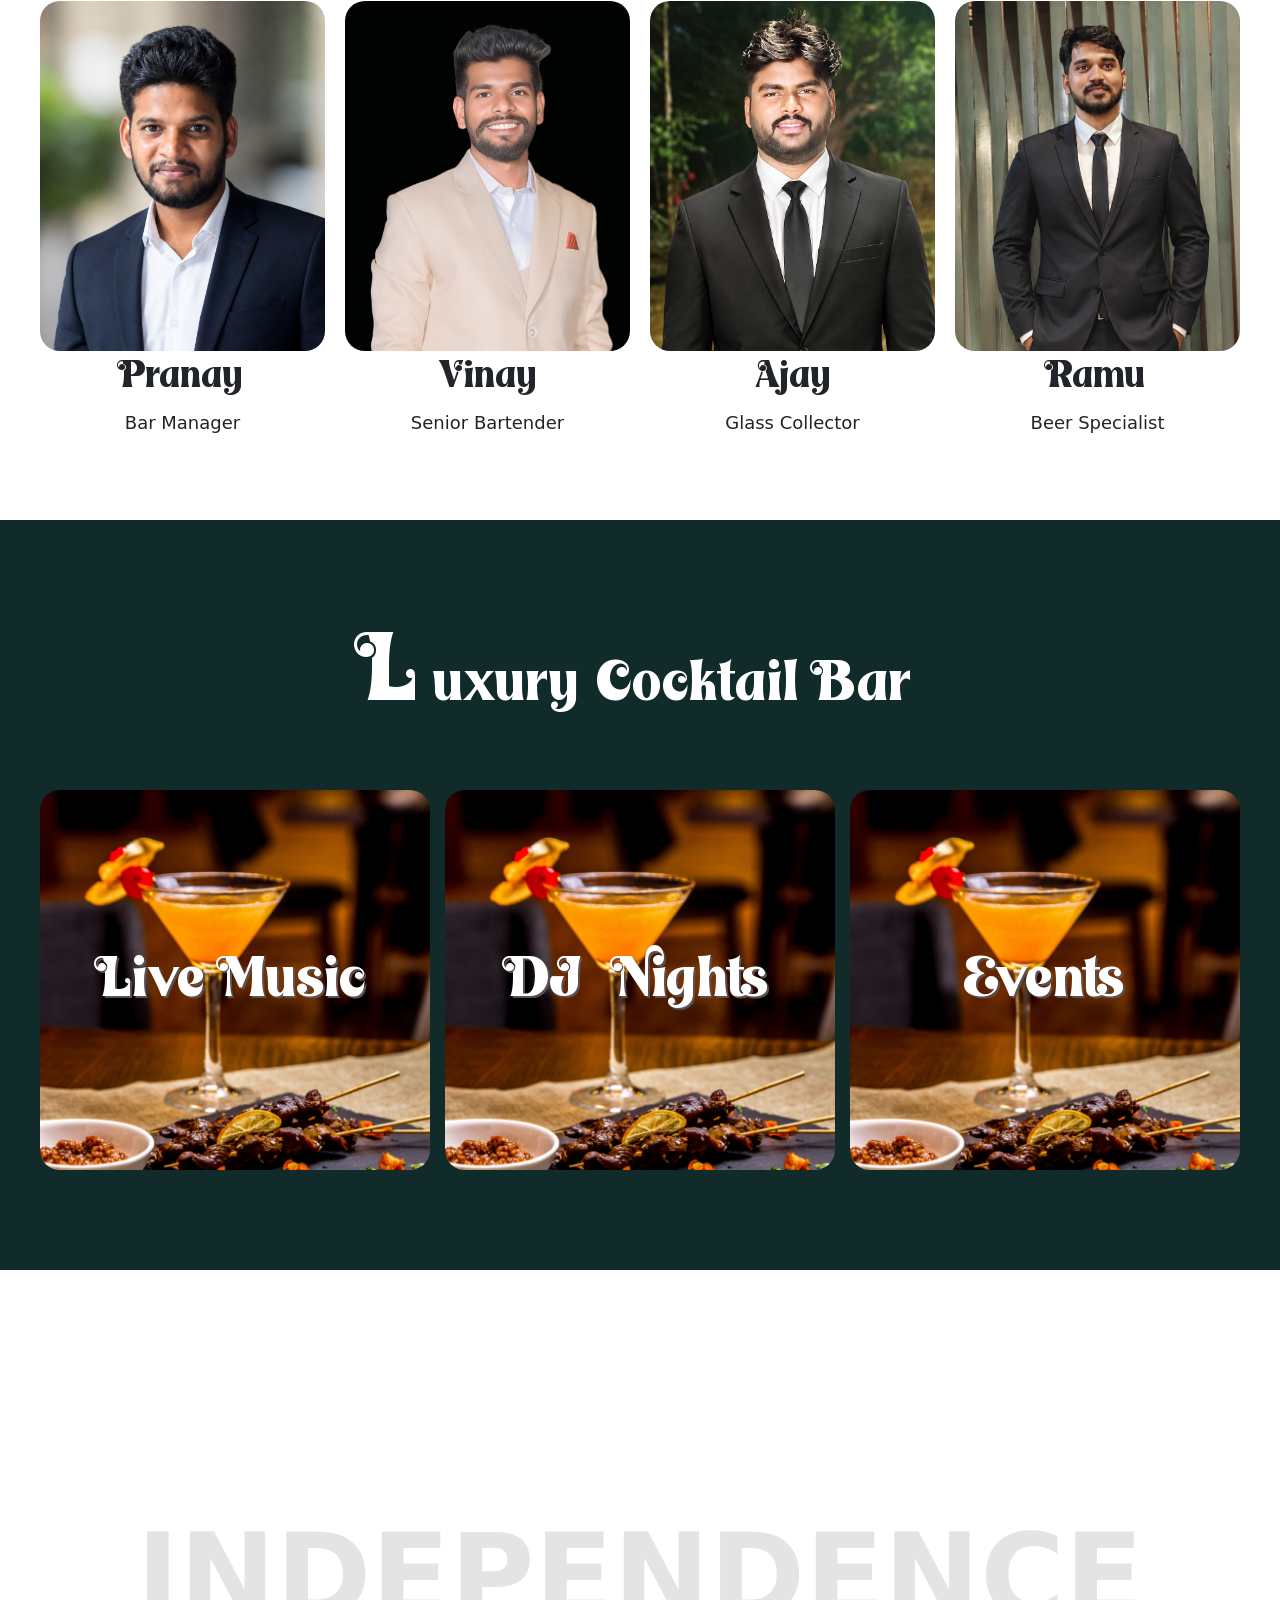
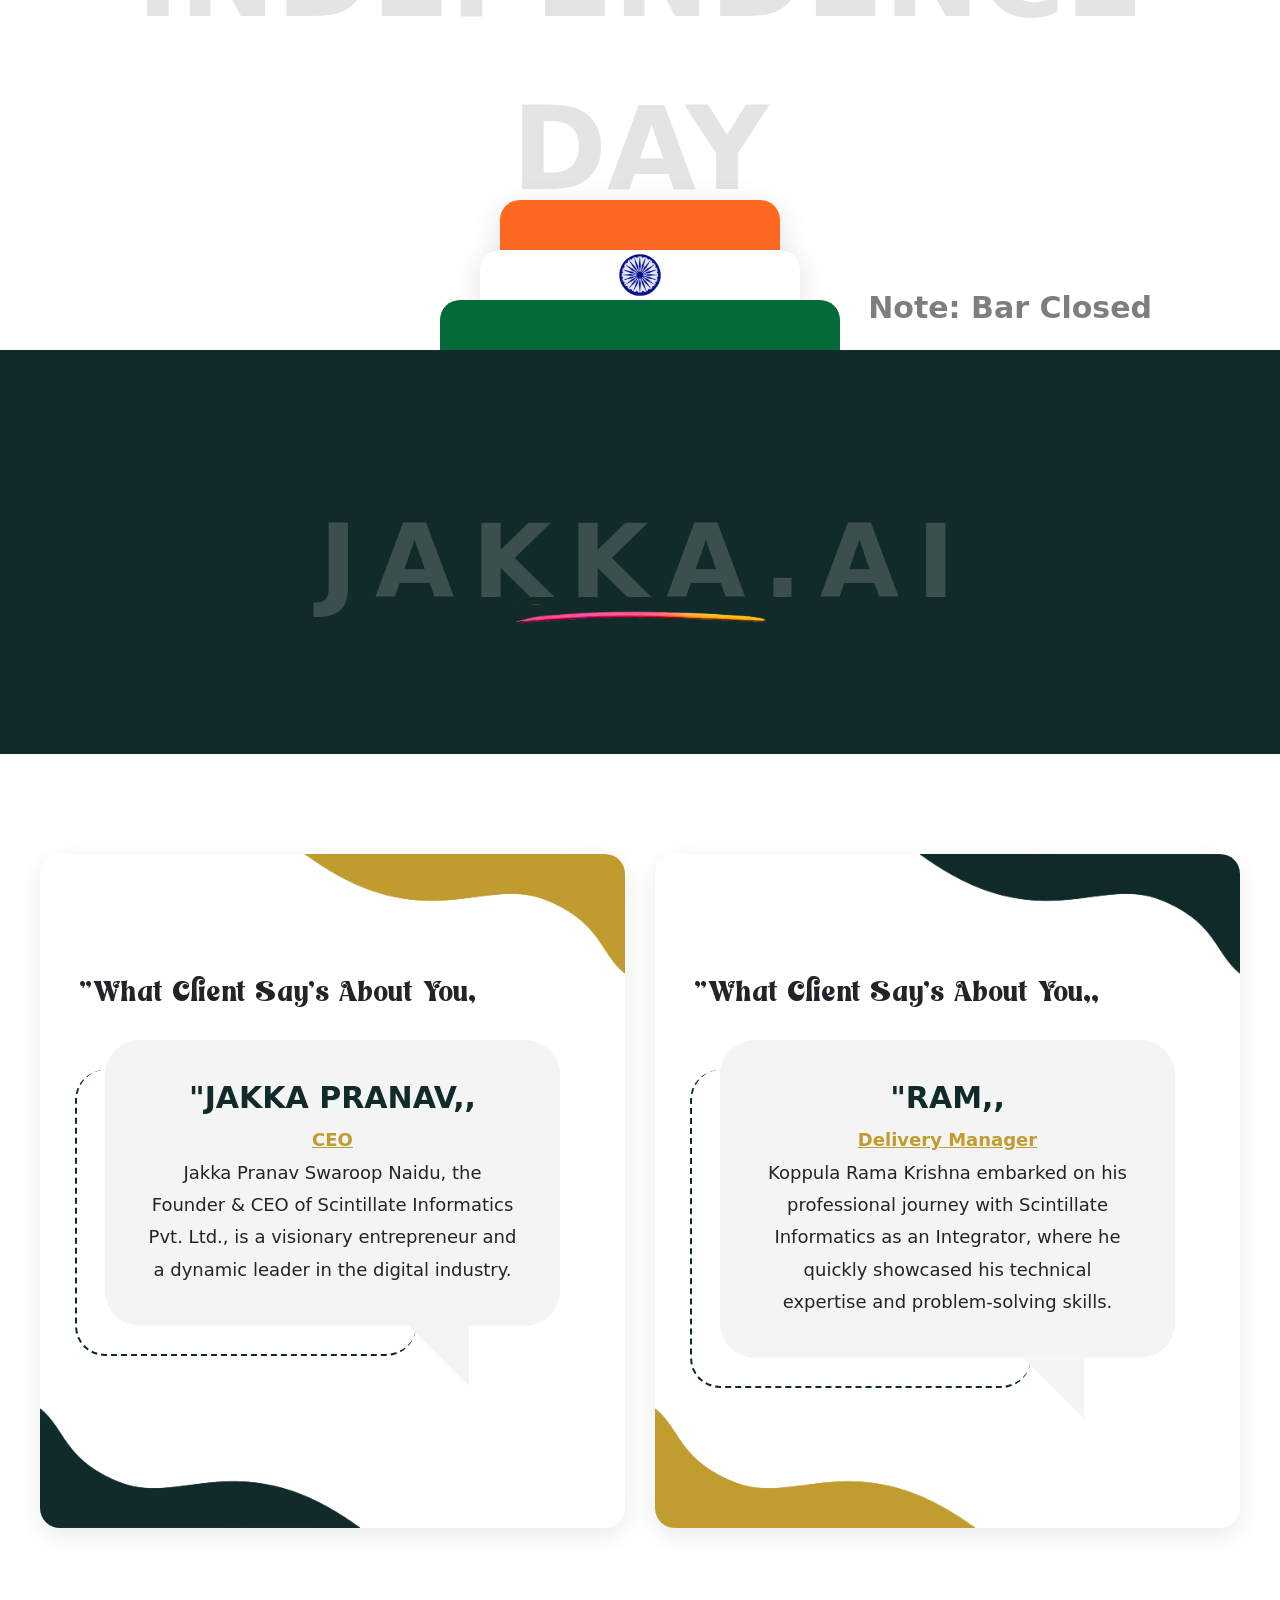
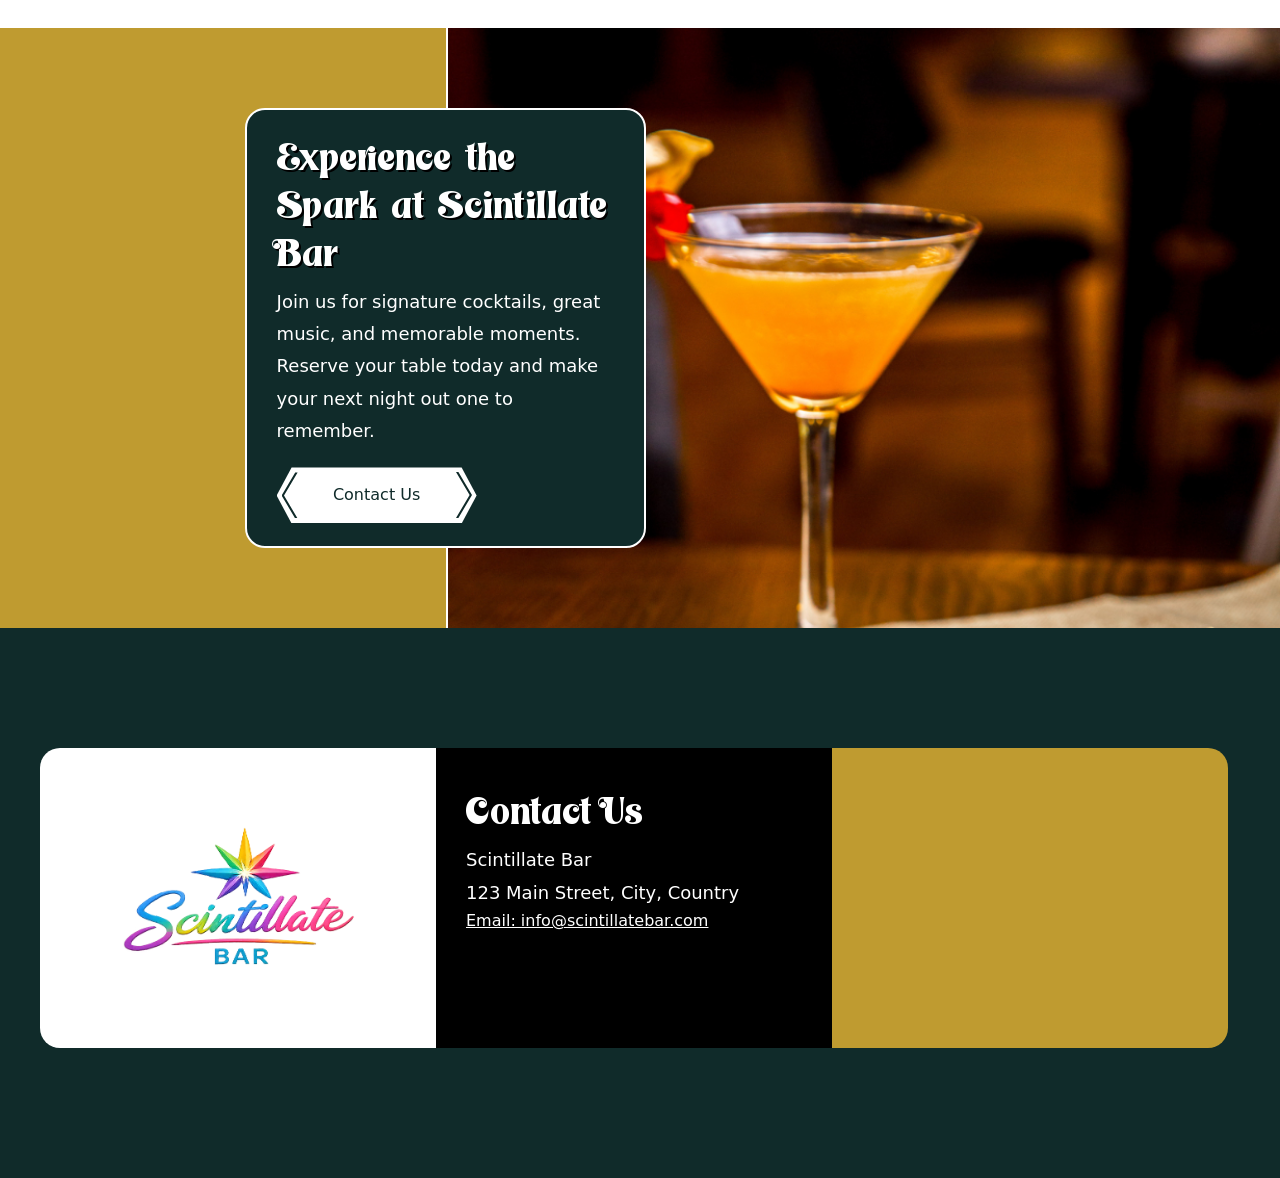
==== commit a75c60e3: "3nd commit" ====
--- a/index.html
+++ b/index.html
@@ -37,7 +37,7 @@
     </ul>
   </div>
   <a href="pages/index.html" class="logo-1">
-    <img src="images/Logo.png" alt="">
+    <img src="src/assets/Logo.png" alt="">
   </a>
     </header>
 <section class="hero">
@@ -48,7 +48,7 @@
     
     </div> 
     <div class="col-1">
-      <img src="images/Beer.jpg" alt="">
+      <img src="src/assets/Beer.jpg" alt="">
     </div>
 
     <div class="col-2">
@@ -118,7 +118,7 @@
   <span class="green"></span>
   </div>
   <div class="shape-mockup movingCar">
-  <img src="images/Truck-1 (1).png" alt="">
+  <img src="src/assets/Truck-1 (1).png" alt="">
   </div>
   
 </div>
@@ -127,7 +127,7 @@
   <div class="container">
     <div class="beer-row">
       <div class="beer1">
-        <img src="images/beer.png" alt="">
+        <img src="src/assets/beer.png" alt="">
       </div>
       <div class="beer2">
         <p class="blueberry-beer">Scintillate beer</p>
@@ -403,7 +403,7 @@
   <div class="container-02">
     <div class="footer-1">
       <a href="pages/index.html" class="logo-2">
-      <img src="images/Logo.png" alt="">
+      <img src="src/assets/Logo.png" alt="">
       </a>
     </div>
     
--- a/site.css
+++ b/site.css
@@ -81,7 +81,7 @@
 
 }
 .hero{
-    background-image: url(images/Shape-1.png);
+    background-image: url(src/assets/Shape-1.png);
     background-size: cover;
     background-position: 50% 50%;
     
@@ -182,7 +182,7 @@
 
 .pods1{
     width: 33% !important;
-    background-image:url(images/2765.jpg) !important;
+    background-image:url(src/assets/2765.jpg) !important;
     background-size: cover !important;
     height: 380px !important;
     border-radius: 20px !important;
@@ -192,7 +192,7 @@
 }
 .pods2{
     width: 33% !important;
-    background-image:url(images/2765.jpg) !important;
+    background-image:url(src/assets/2765.jpg) !important;
     background-size: cover !important;
     position: relative;
     overflow: hidden;
@@ -200,7 +200,7 @@
 
 }.pods3{
     width: 33% !important;
-    background-image:url(images/2765.jpg) !important;
+    background-image:url(src/assets/2765.jpg) !important;
     background-size: cover !important;
     position: relative;
     overflow: hidden;
@@ -409,7 +409,7 @@
     text-shadow: 2px 2px #5b4f4f;
 }
 .road{
-    background-image: url(images/Road.png);
+    background-image: url(src/assets/Road.png);
     background-size: cover;
     height: 460px;
     width: 100%;
@@ -435,7 +435,7 @@
     
 }
 .movingCar::before {
-    background-image: url(images/Wheel.png);
+    background-image: url(src/assets/Wheel.png);
     content: "";
     position: absolute;
     width: 50px !important;
@@ -446,7 +446,7 @@
     animation:  spinTyre 2400ms linear infinite;
 }
 .movingCar::after {
-    background-image: url(images/Wheel.png);
+    background-image: url(src/assets/Wheel.png);
     content: "";
     position: absolute;
     width: 50px !important;
@@ -483,7 +483,7 @@
 }
 }
 .traffic-poll {
-    background-image: url(images/Traffic\ poll\ without\ lignts\ \(1\).png);
+    background-image: url(src/assets/Traffic\ poll\ without\ lignts\ \(1\).png);
     background-size: contain;
     width: 120px !important;
     height: 370px;
@@ -544,7 +544,7 @@
 }
 
 .text-media {
-    background-image: url(images/bar\ img.png);
+    background-image: url(src/assets/bar\ img.png);
     background-size: 940px;
     background-attachment: fixed;
     height: 550px;
@@ -615,7 +615,7 @@
 background-size: contain;
 }
 .light-row{
-        background-image: url(images/LIGHT.png);
+        background-image: url(src/assets/LIGHT.png);
     background-size: contain;
      position: absolute;
     content: '';
@@ -673,7 +673,7 @@
 .hero::after {
     position: absolute;
     content: '';
-    background-image: url(images/beer-bottle-white-background.png);
+    background-image: url(src/assets/beer-bottle-white-background.png);
     background-size: contain;
     width: 220px !important;
     height: 240px;
@@ -805,7 +805,7 @@
 .beer-row .beer2::before {
     position: absolute;
     content: '';
-    background-image: url(images/6428147_3312906.jpg);
+    background-image: url(src/assets/6428147_3312906.jpg);
     width: 300px;
     height: 300px;
     border-radius: 20px;
@@ -829,7 +829,7 @@
 
 .info-col2{
     
-    background-image: url(images/2341.jpg);
+    background-image: url(src/assets/2341.jpg);
     background-size: cover;
     background-position:50% 50% ;
     background-repeat: no-repeat;
@@ -855,7 +855,7 @@
     color: var(--color_3);
   }
 .info-f1{
-    background-image: url(images/2341.jpg);
+    background-image: url(src/assets/2341.jpg);
      width: 50% !important;
      height: 360px !important;
 }
@@ -972,7 +972,7 @@
     width: 50%;
 }
 .gren-bg {
-    background-image: url(images/6814.jpg);
+    background-image: url(src/assets/6814.jpg);
     background-size: cover;
     position: absolute;
     height: 100%;
@@ -985,7 +985,7 @@
     z-index: 1;
 }
 .white-bg {
-    background-image: url(images/2147876719.jpg);
+    background-image: url(src/assets/2147876719.jpg);
     background-size: cover;
     position: absolute;
     height: 100%;
@@ -1052,7 +1052,7 @@
     text-shadow: 2px 3px #a7a7a7;
 }
 .text-1::before {
-    background-image: url(images/Logo-Line.png);
+    background-image: url(src/assets/Logo-Line.png);
     position: absolute;
     width: 40%;
     height: 100px;
@@ -1078,7 +1078,7 @@
     z-index: 1;
 }
 .team-1 {
-    background-image: url(images/Prany.png);
+    background-image: url(src/assets/Prany.png);
     width: 100% !important;
     height: 350px !important;
     position: relative;
@@ -1090,7 +1090,7 @@
     background-position: 55% 50%;
 }
 .team-2 {
-    background-image: url(images/vinay.jpg);
+    background-image: url(src/assets/vinay.jpg);
     width: 100% !important;
     height: 350px !important;
     position: relative;
@@ -1102,7 +1102,7 @@
     background-position: 40% 20%;
 }
 .team-3 {
-    background-image: url(images/Ajay.png);
+    background-image: url(src/assets/Ajay.png);
     width: 100% !important;
     height: 350px !important;
     position: relative;
@@ -1114,7 +1114,7 @@
     background-position: 50% 36% !important;
 }
 .team-4{
-    background-image: url(images/Ramu.png);
+    background-image: url(src/assets/Ramu.png);
     width: 100% !important;
     height: 350px !important;
     position: relative;
@@ -1141,7 +1141,7 @@
     transform: rotate(180deg);
     left: 0;
     bottom: -43%;
-    background-image: url(images/Circle.png);
+    background-image: url(src/assets/Circle.png);
     background-repeat: no-repeat;
     opacity: 0;
     transition: 0.5s;
@@ -1209,7 +1209,7 @@
 
 .usps-1{
     width: 33% !important;
-    background-image:url(images/2765.jpg) !important;
+    background-image:url(src/assets/2765.jpg) !important;
     background-size: cover !important;
     height: 380px !important;
     border-radius: 20px !important;
@@ -1219,7 +1219,7 @@
 }
 .usps-2{
     width: 33% !important;
-    background-image:url(images/2765.jpg) !important;
+    background-image:url(src/assets/2765.jpg) !important;
     background-size: cover !important;
     position: relative;
     overflow: hidden;
@@ -1227,7 +1227,7 @@
 
 }.usps-3{
     width: 33% !important;
-    background-image:url(images/2765.jpg) !important;
+    background-image:url(src/assets/2765.jpg) !important;
     background-size: cover !important;
     position: relative;
     overflow: hidden;
@@ -1431,7 +1431,7 @@
     width: 100%;
     top: 0;
     right: 0;
-    background-image: url(images/Shape-b\ \(1\).png);
+    background-image: url(src/assets/Shape-b\ \(1\).png);
     background-position: 100% 0%;
     background-size: contain;
     background-repeat: no-repeat;
@@ -1445,7 +1445,7 @@
     width: 100%;
     bottom: 0;
     left: 0;
-    background-image: url(images/Shape-b.png);
+    background-image: url(src/assets/Shape-b.png);
     background-position: 0 100%;
     background-size: contain;
     background-repeat: no-repeat;
@@ -1459,7 +1459,7 @@
     width: 100%;
     bottom: 0;
     left: 0;
-    background-image: url(images/Shape-b.png);
+    background-image: url(src/assets/Shape-b.png);
     background-position: 0 100%;
     background-size: contain;
     background-repeat: no-repeat;
@@ -1473,7 +1473,7 @@
     width: 100%;
     top: 0;
     right: 0;
-    background-image: url(images/Shape-b\ \(1\).png);
+    background-image: url(src/assets/Shape-b\ \(1\).png);
     background-position: 100% 0%;
     background-size: contain;
     background-repeat: no-repeat;
@@ -1488,7 +1488,7 @@
     right: -30px !important;
     top: -30px !important;
     border-radius: 50% !important;
-    background-image: url(images/pranav2-ddbcd90e-38af7743-2880w.png);
+    background-image: url(src/assets/pranav2-ddbcd90e-38af7743-2880w.png);
 }
 
 .cta{
@@ -1512,7 +1512,7 @@
 
 .cta-2{
     width: 65% !important;
-    background-image: url(images/2765.jpg);
+    background-image: url(src/assets/2765.jpg);
     height: 600px !important;
     background-size: cover;
 }
@@ -1635,7 +1635,7 @@
     height: 50px;
     left: calc(50% - 25px);
     bottom: 50px; 
-    background-image: url(images/Shoka\ Chakra.png);
+    background-image: url(src/assets/Shoka\ Chakra.png);
     background-size: contain;
 
 }
@@ -1646,7 +1646,7 @@
     height: 460px;
     left: calc(50% - 385px);
     top: 0px;
-    background-image: url(images/flag.png);
+    background-image: url(src/assets/flag.png);
     background-size: contain;
     background-repeat: no-repeat;
     animation: flag-0001 2s linear alternate;
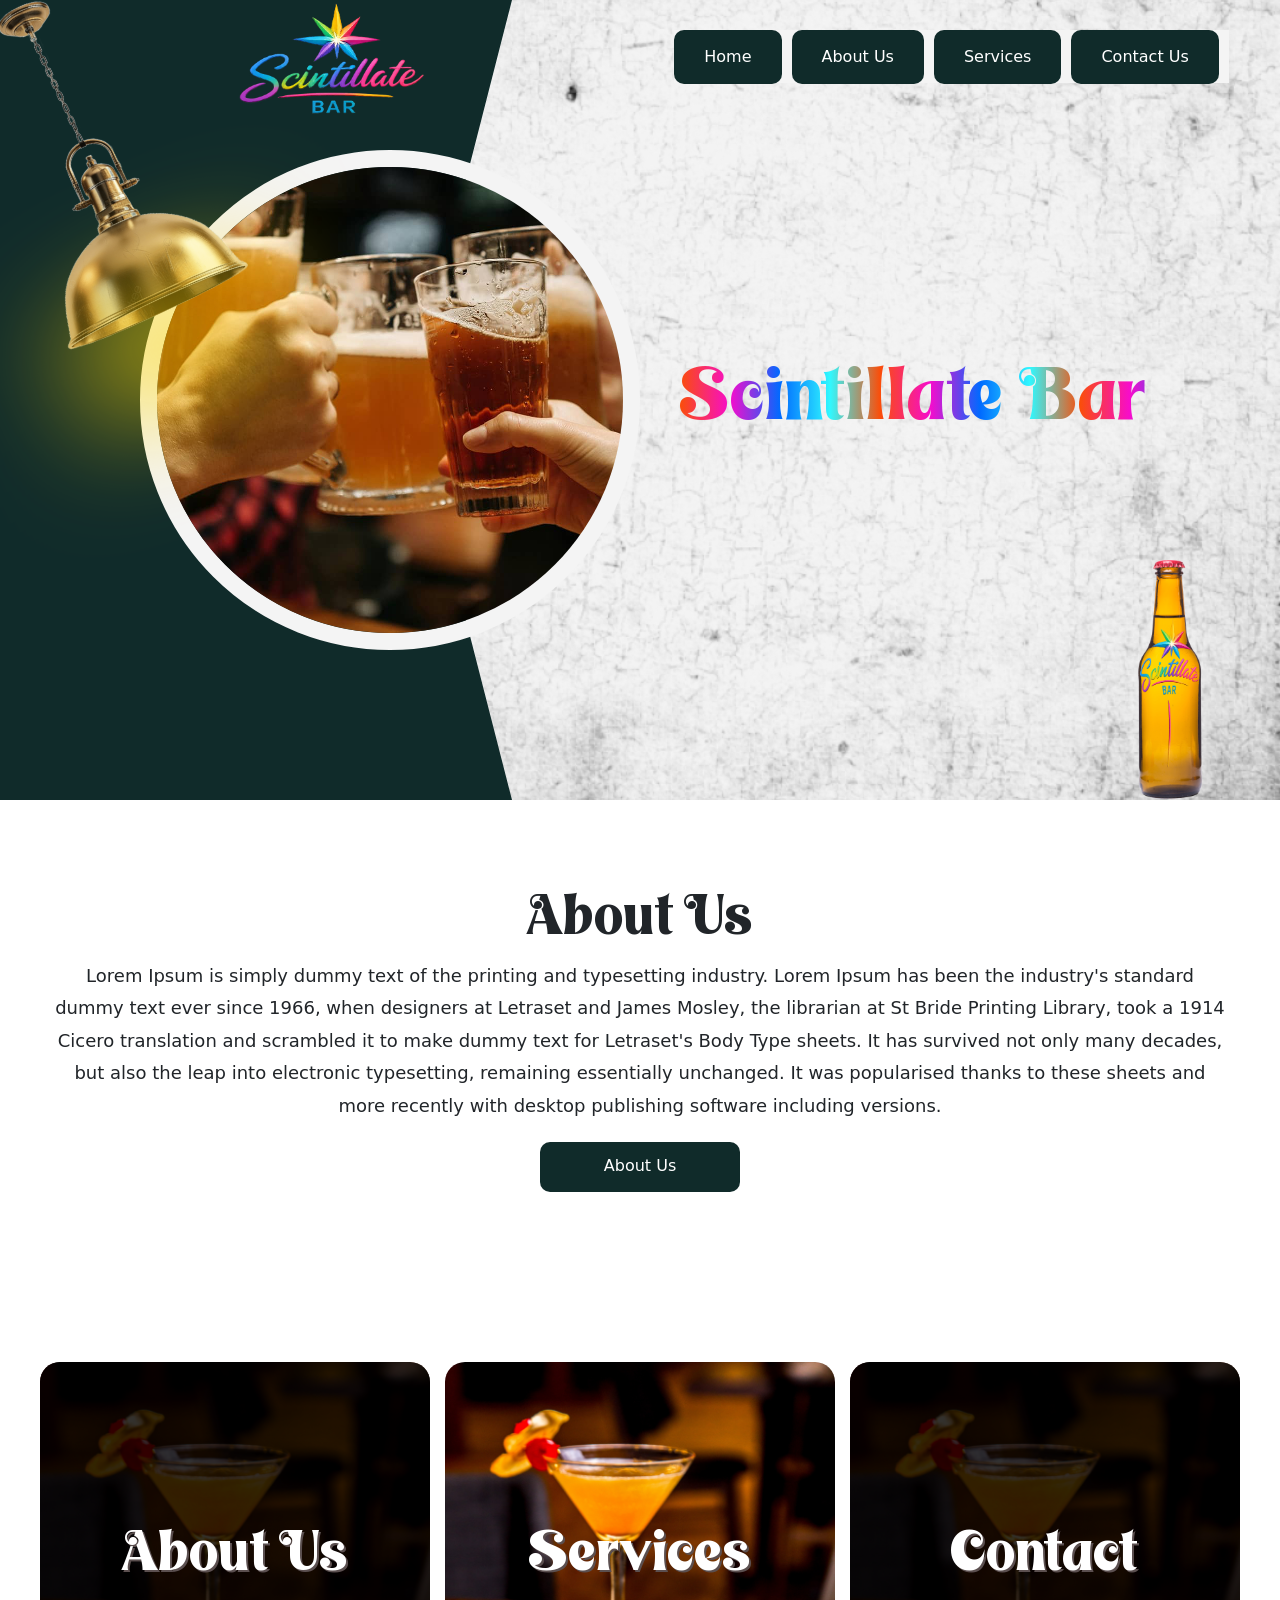
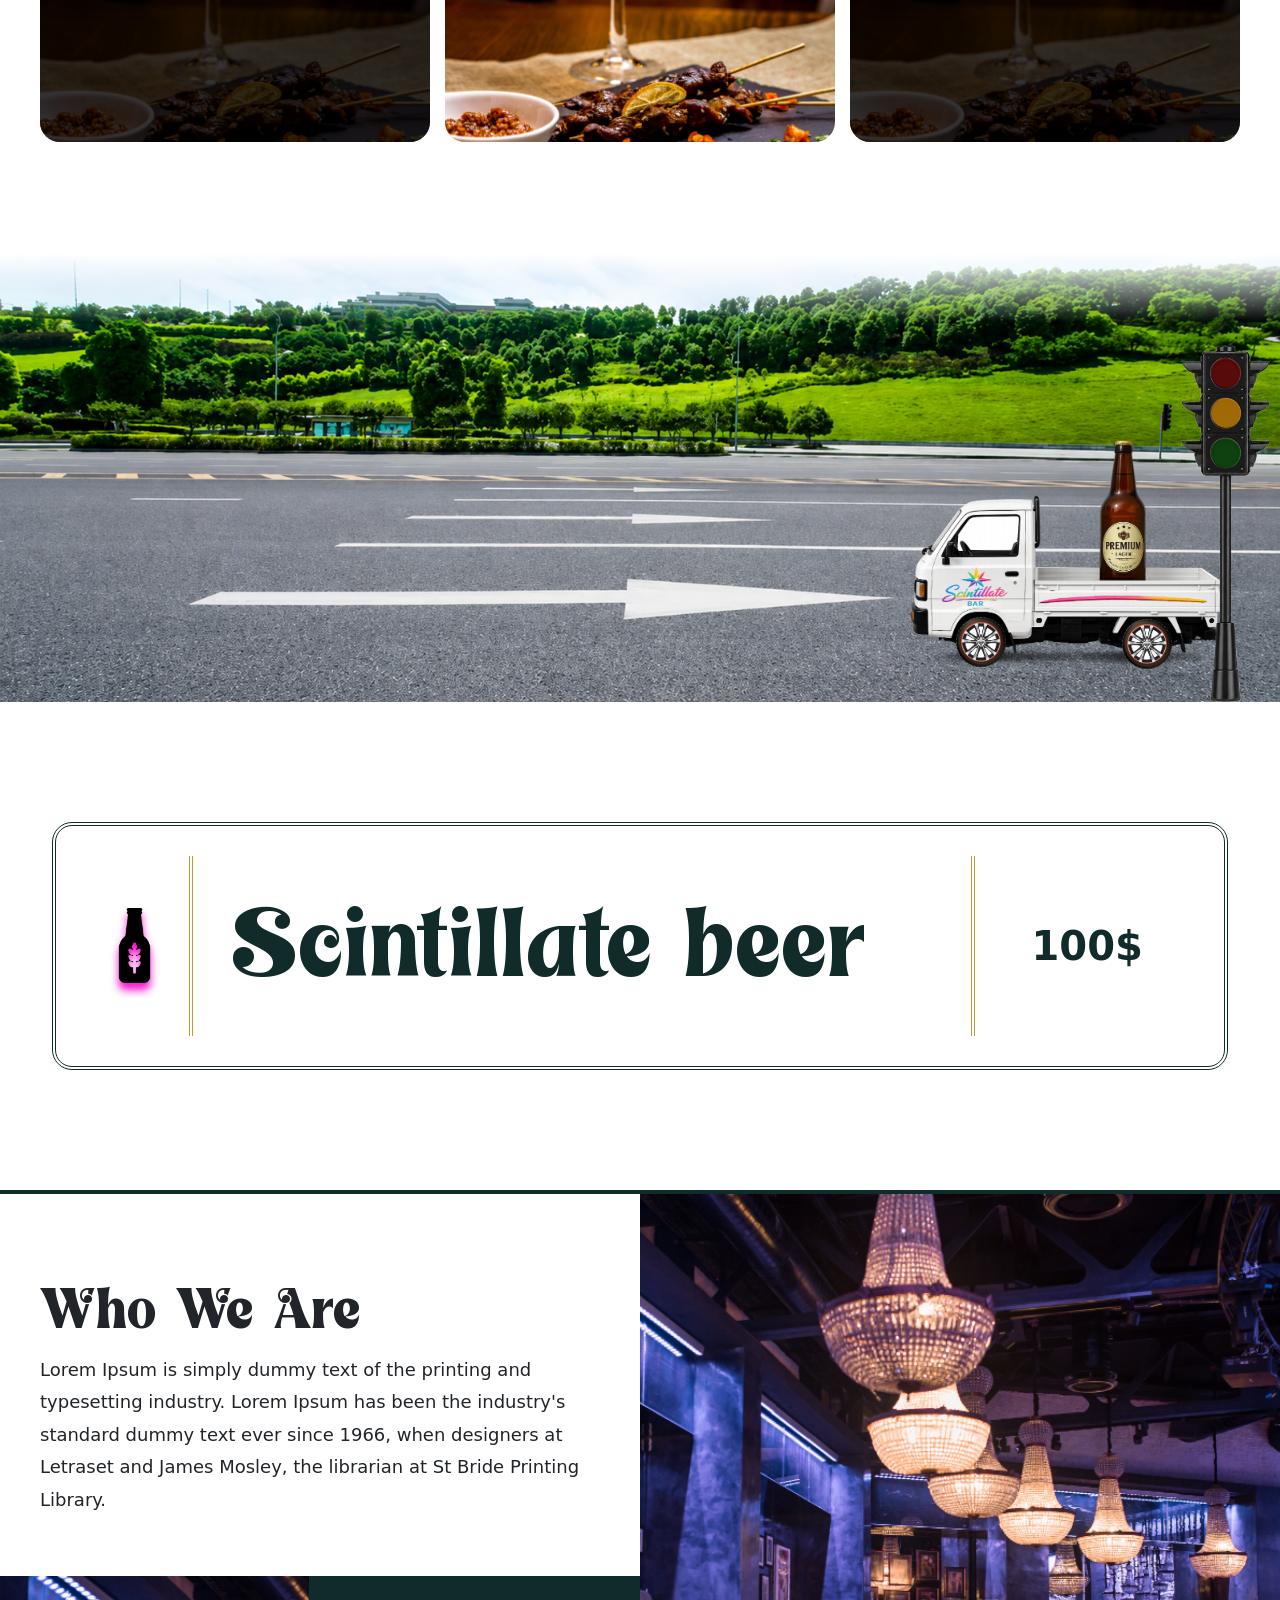
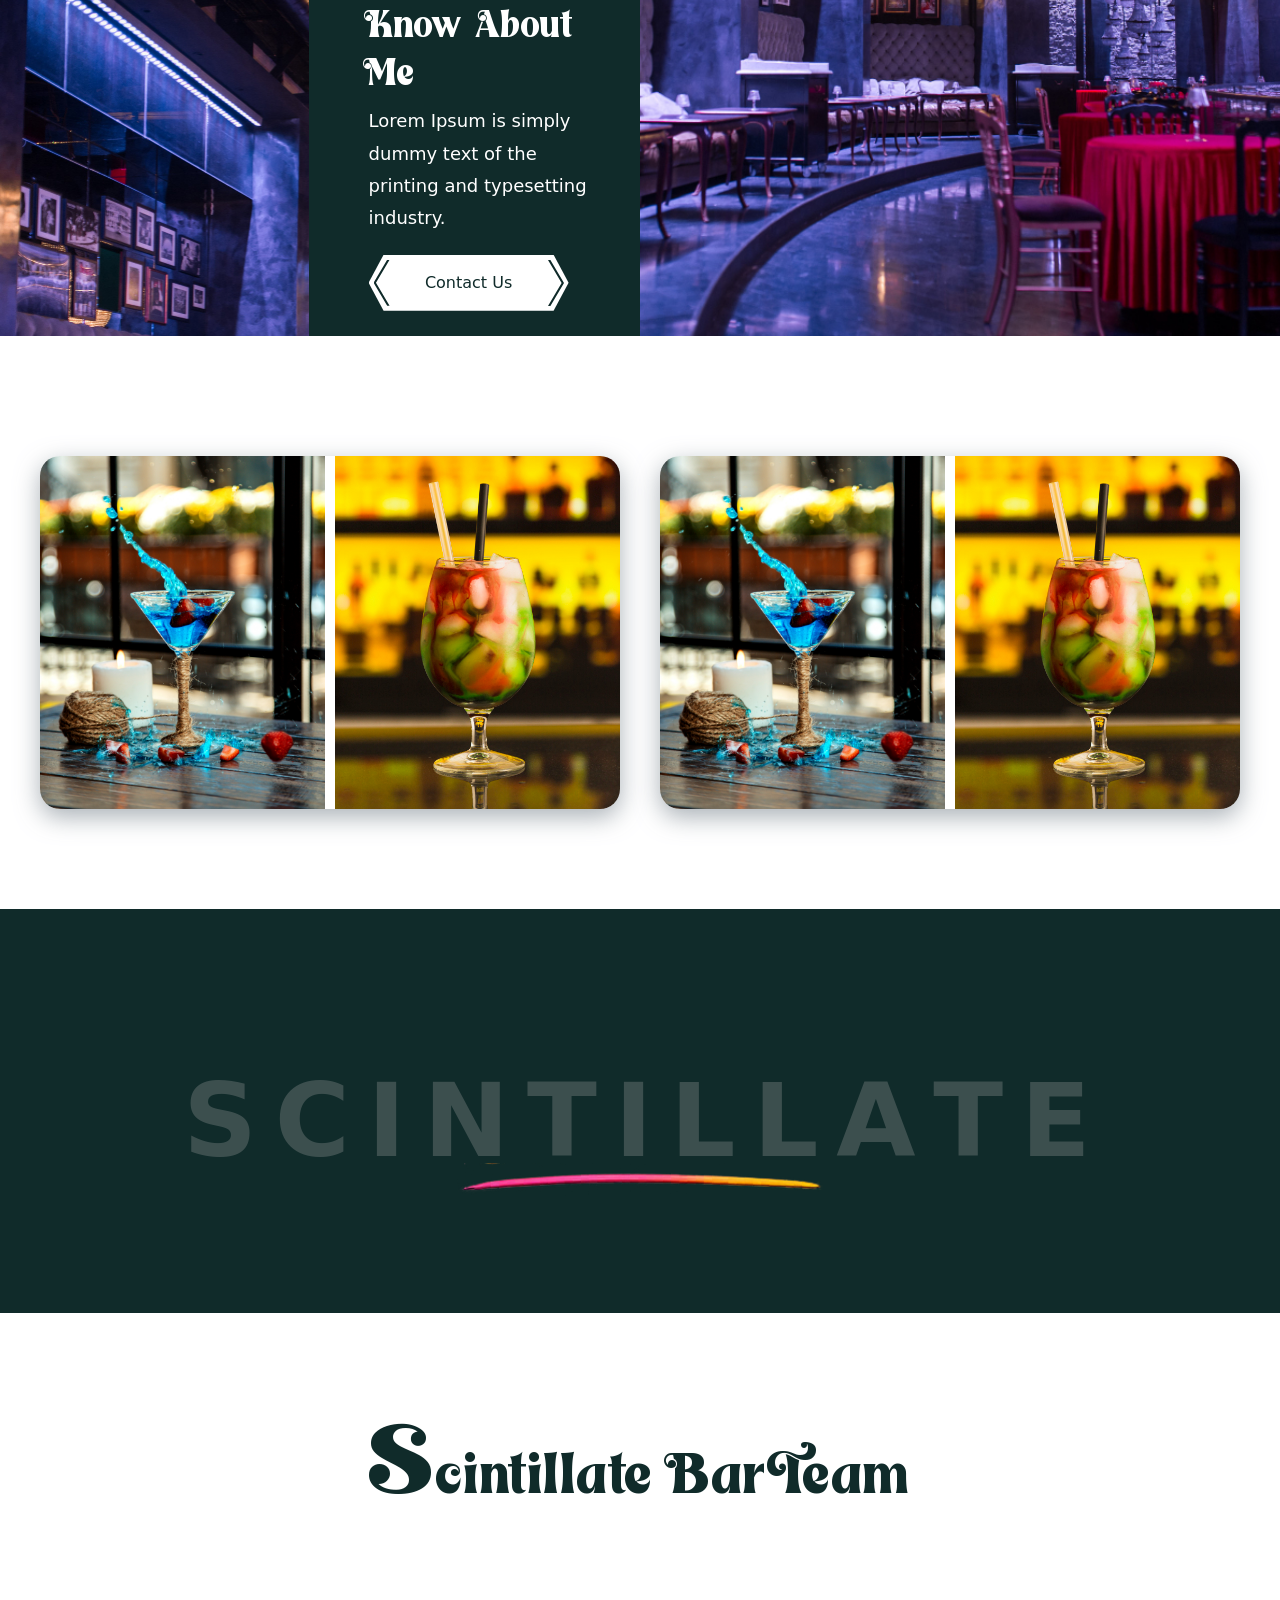
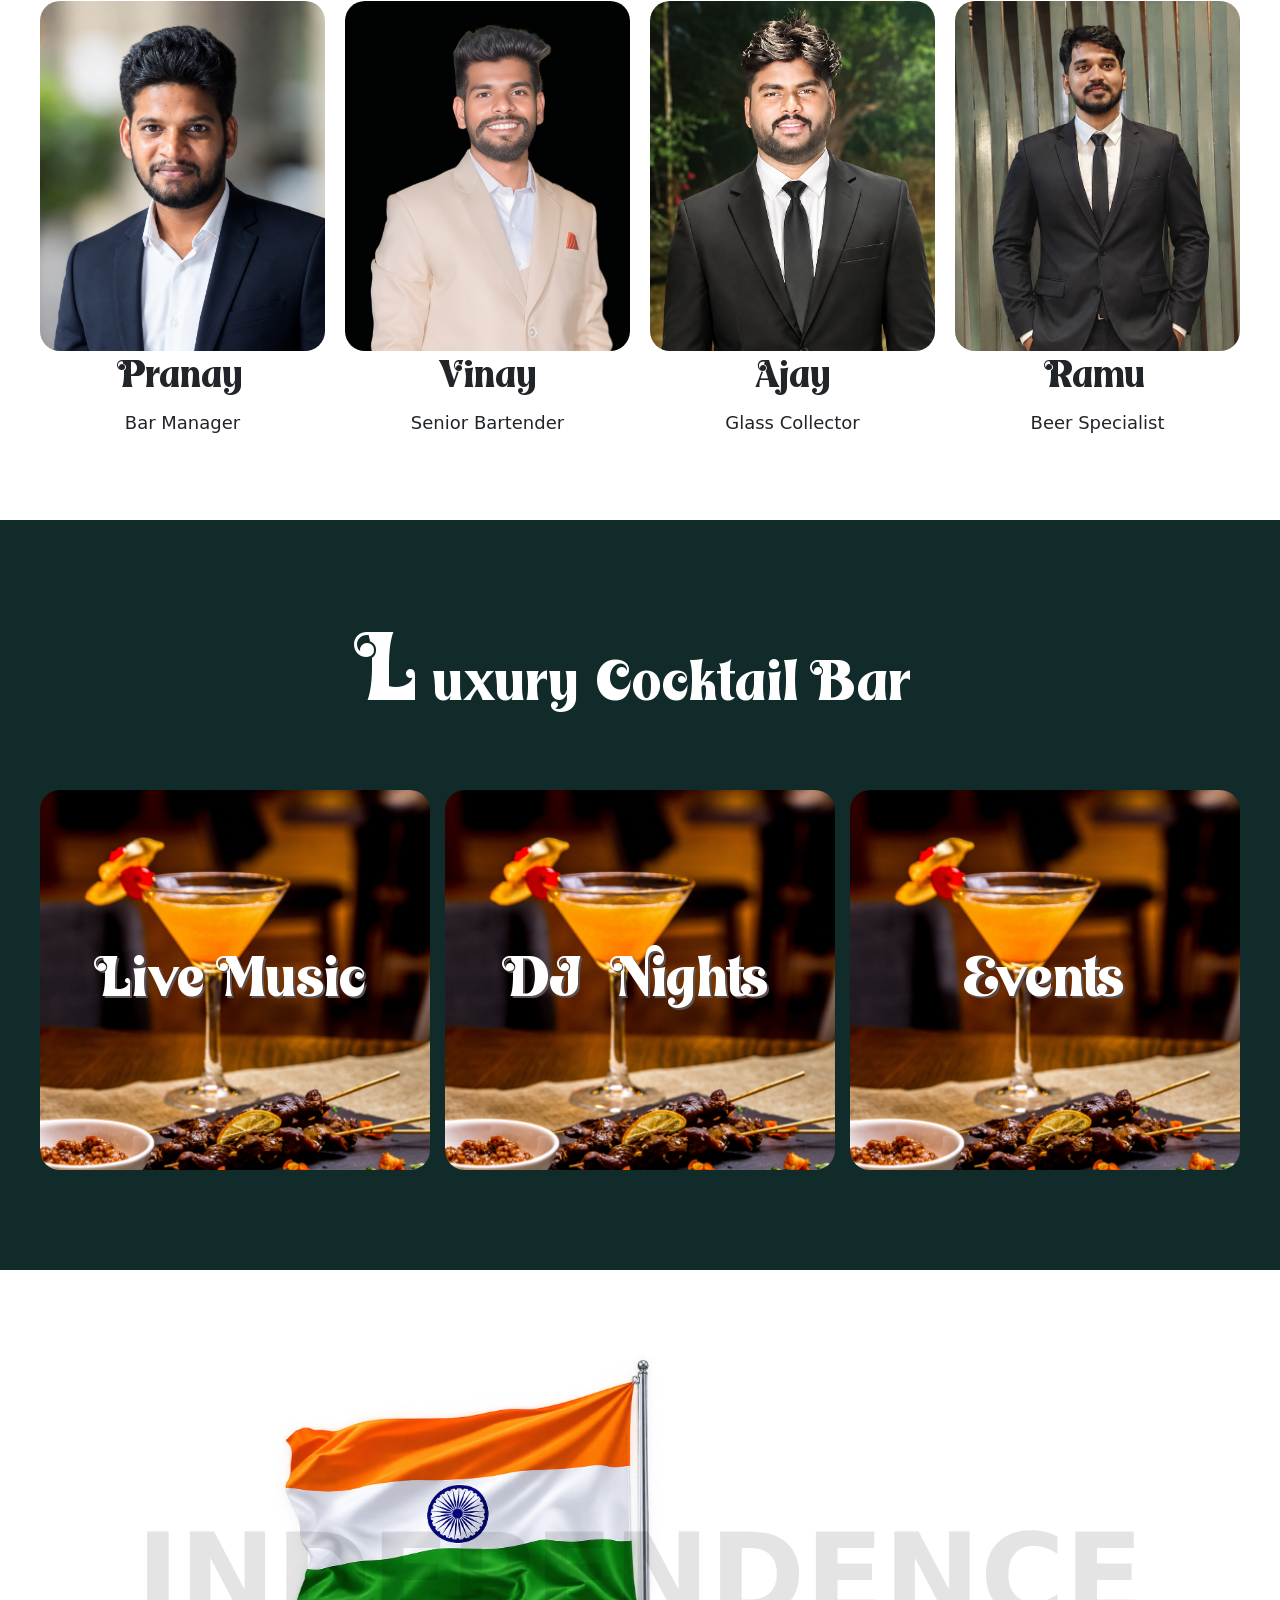
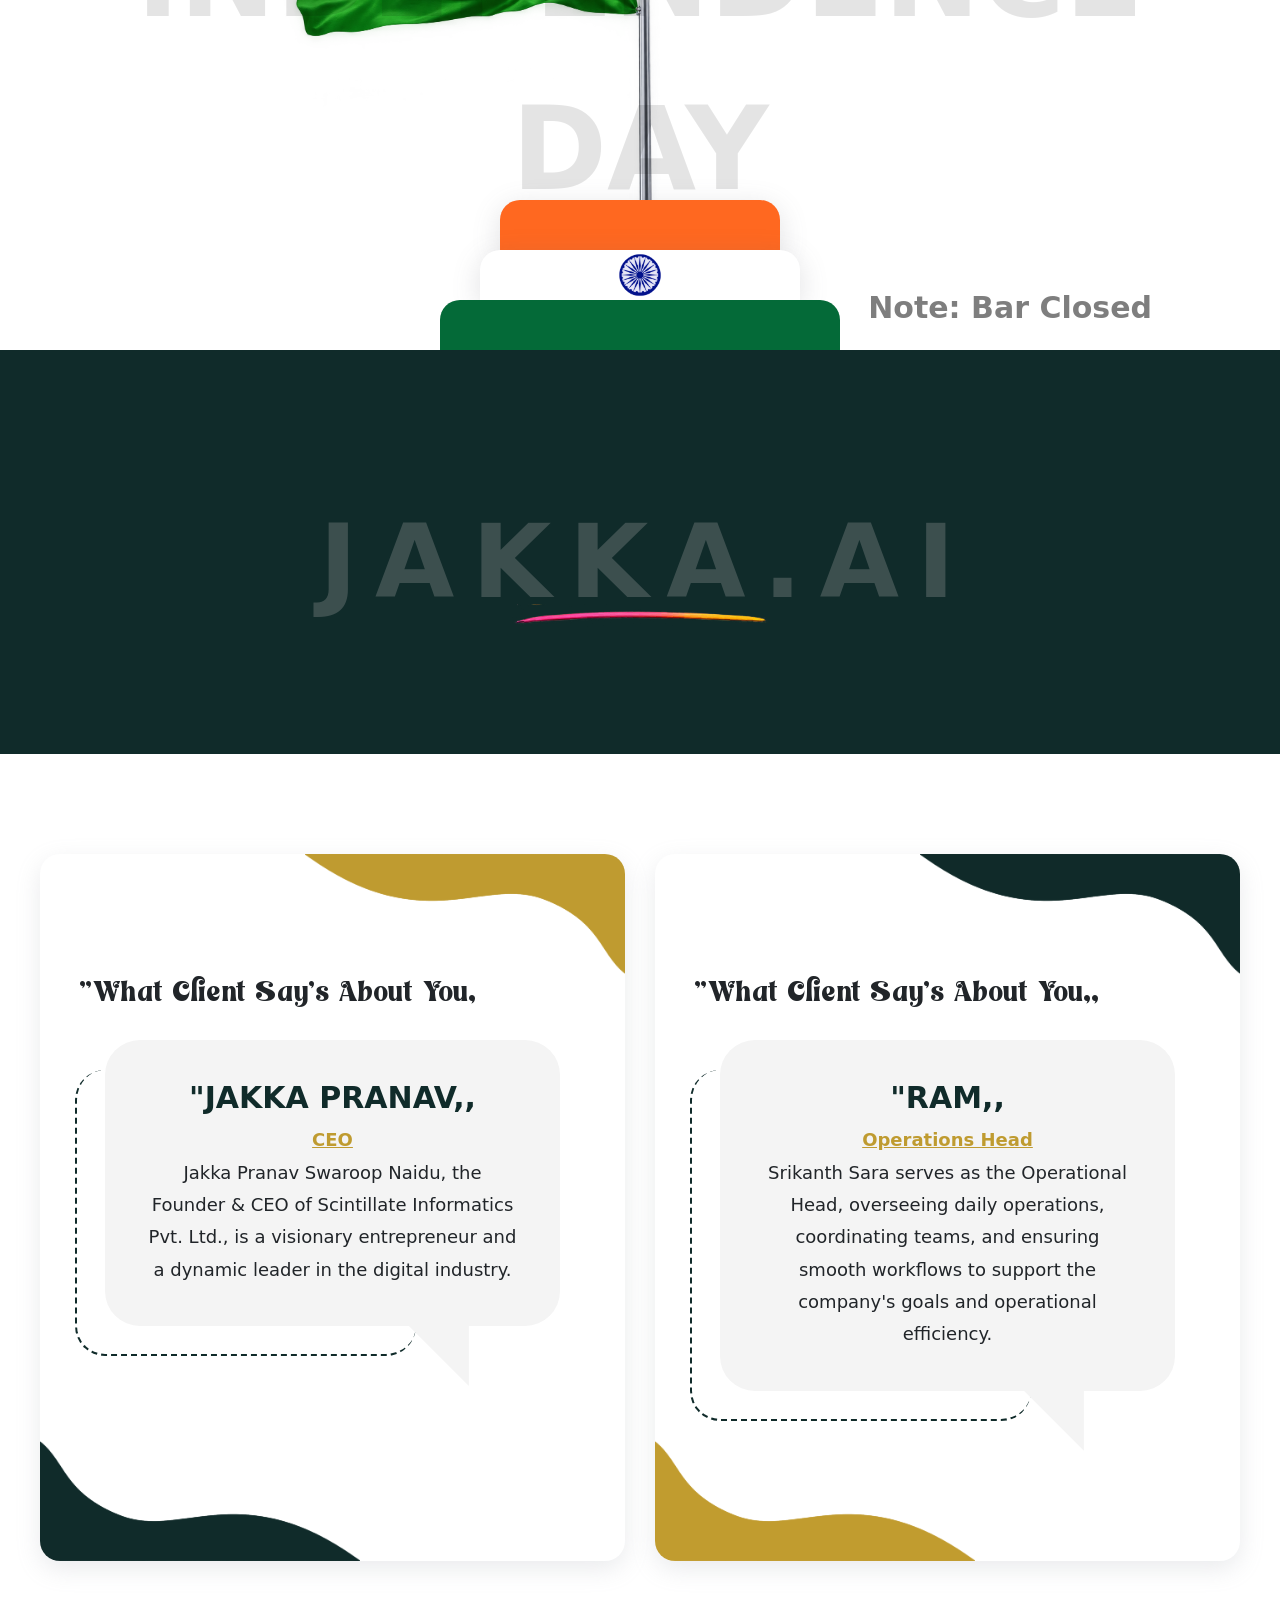
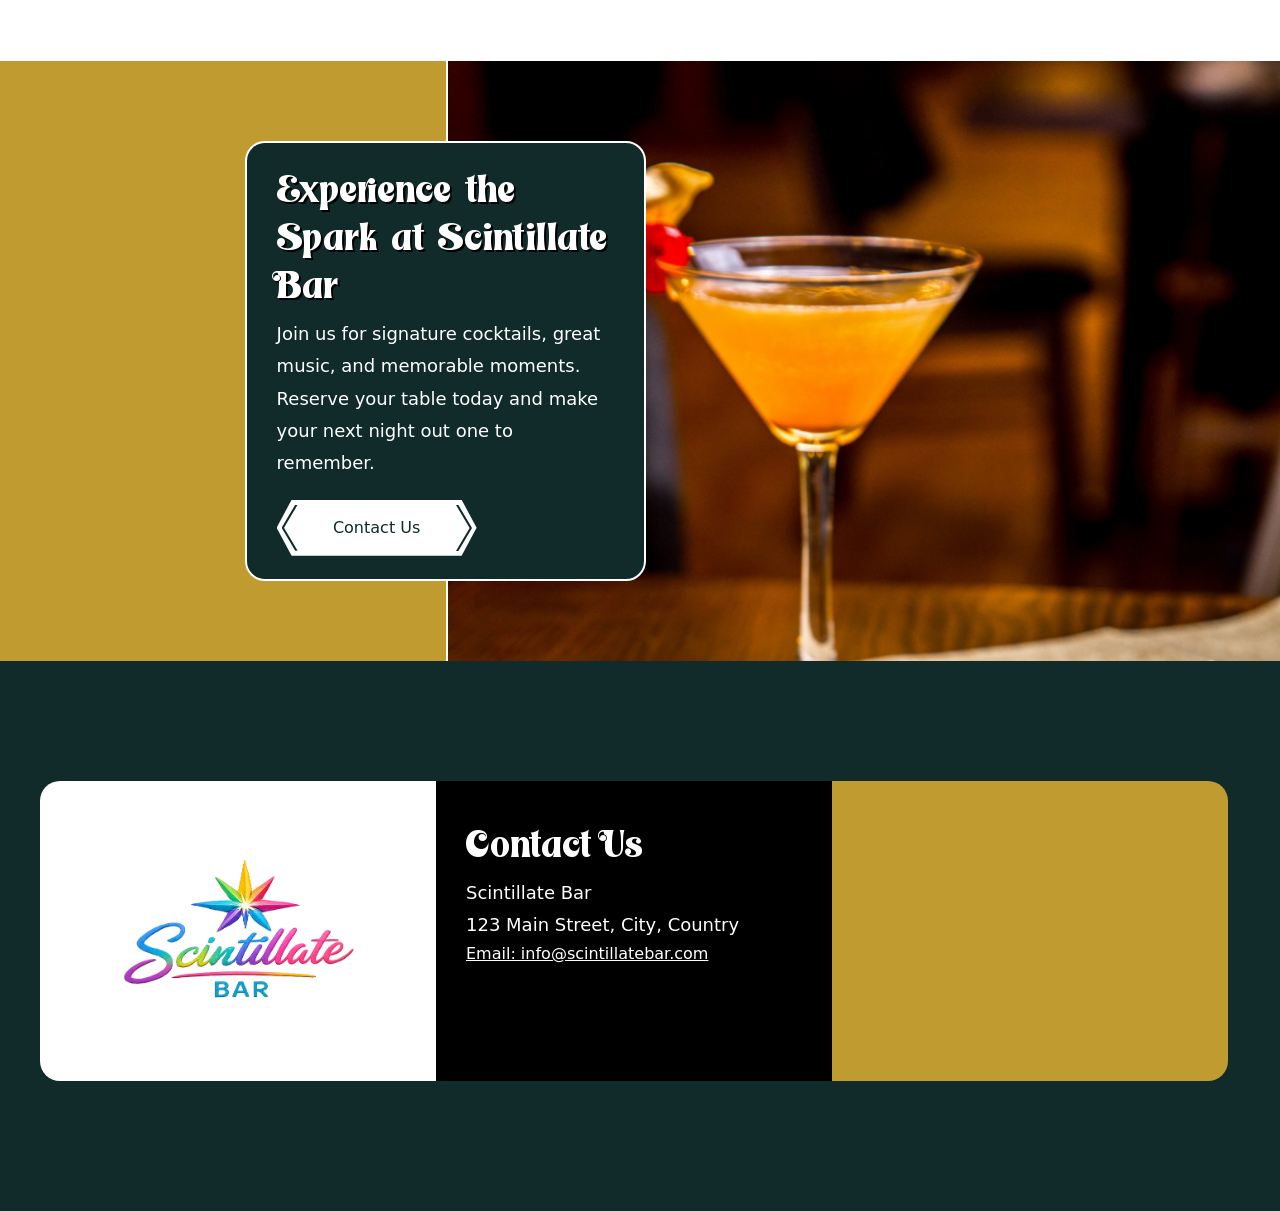
==== commit 4a4ef27e: "Initial commit" ====
--- a/index.html
+++ b/index.html
@@ -36,7 +36,7 @@
     
     </ul>
   </div>
-  <a href="pages/index.html" class="logo-1">
+  <a href="index.html" class="logo-1">
     <img src="src/assets/Logo.png" alt="">
   </a>
     </header>
@@ -372,8 +372,8 @@
 <div class="client-1">
   <h5>  "Ram,,</h5>
   
-   <p class="positio">Delivery Manager</p>
-   <p>Koppula Rama Krishna embarked on his professional journey with Scintillate Informatics as an Integrator, where he quickly showcased his technical expertise and problem-solving skills. </p>
+   <p class="positio">Operations Head</p>
+   <p>Srikanth Sara serves as the Operational Head, overseeing daily operations, coordinating teams, and ensuring smooth workflows to support the company's goals and operational efficiency. </p>
 </div>
 <div class="img-1"></div>
     </div>
--- a/site.css
+++ b/site.css
@@ -1635,7 +1635,7 @@
     height: 50px;
     left: calc(50% - 25px);
     bottom: 50px; 
-    background-image: url(src/assets/Shoka\ Chakra.png);
+    background-image: url(src/assets/Shoka-Chakra.png);
     background-size: contain;
 
 }
@@ -1646,7 +1646,7 @@
     height: 460px;
     left: calc(50% - 385px);
     top: 0px;
-    background-image: url(src/assets/flag.png);
+    background-image: url(src/assets/Flag.png);
     background-size: contain;
     background-repeat: no-repeat;
     animation: flag-0001 2s linear alternate;
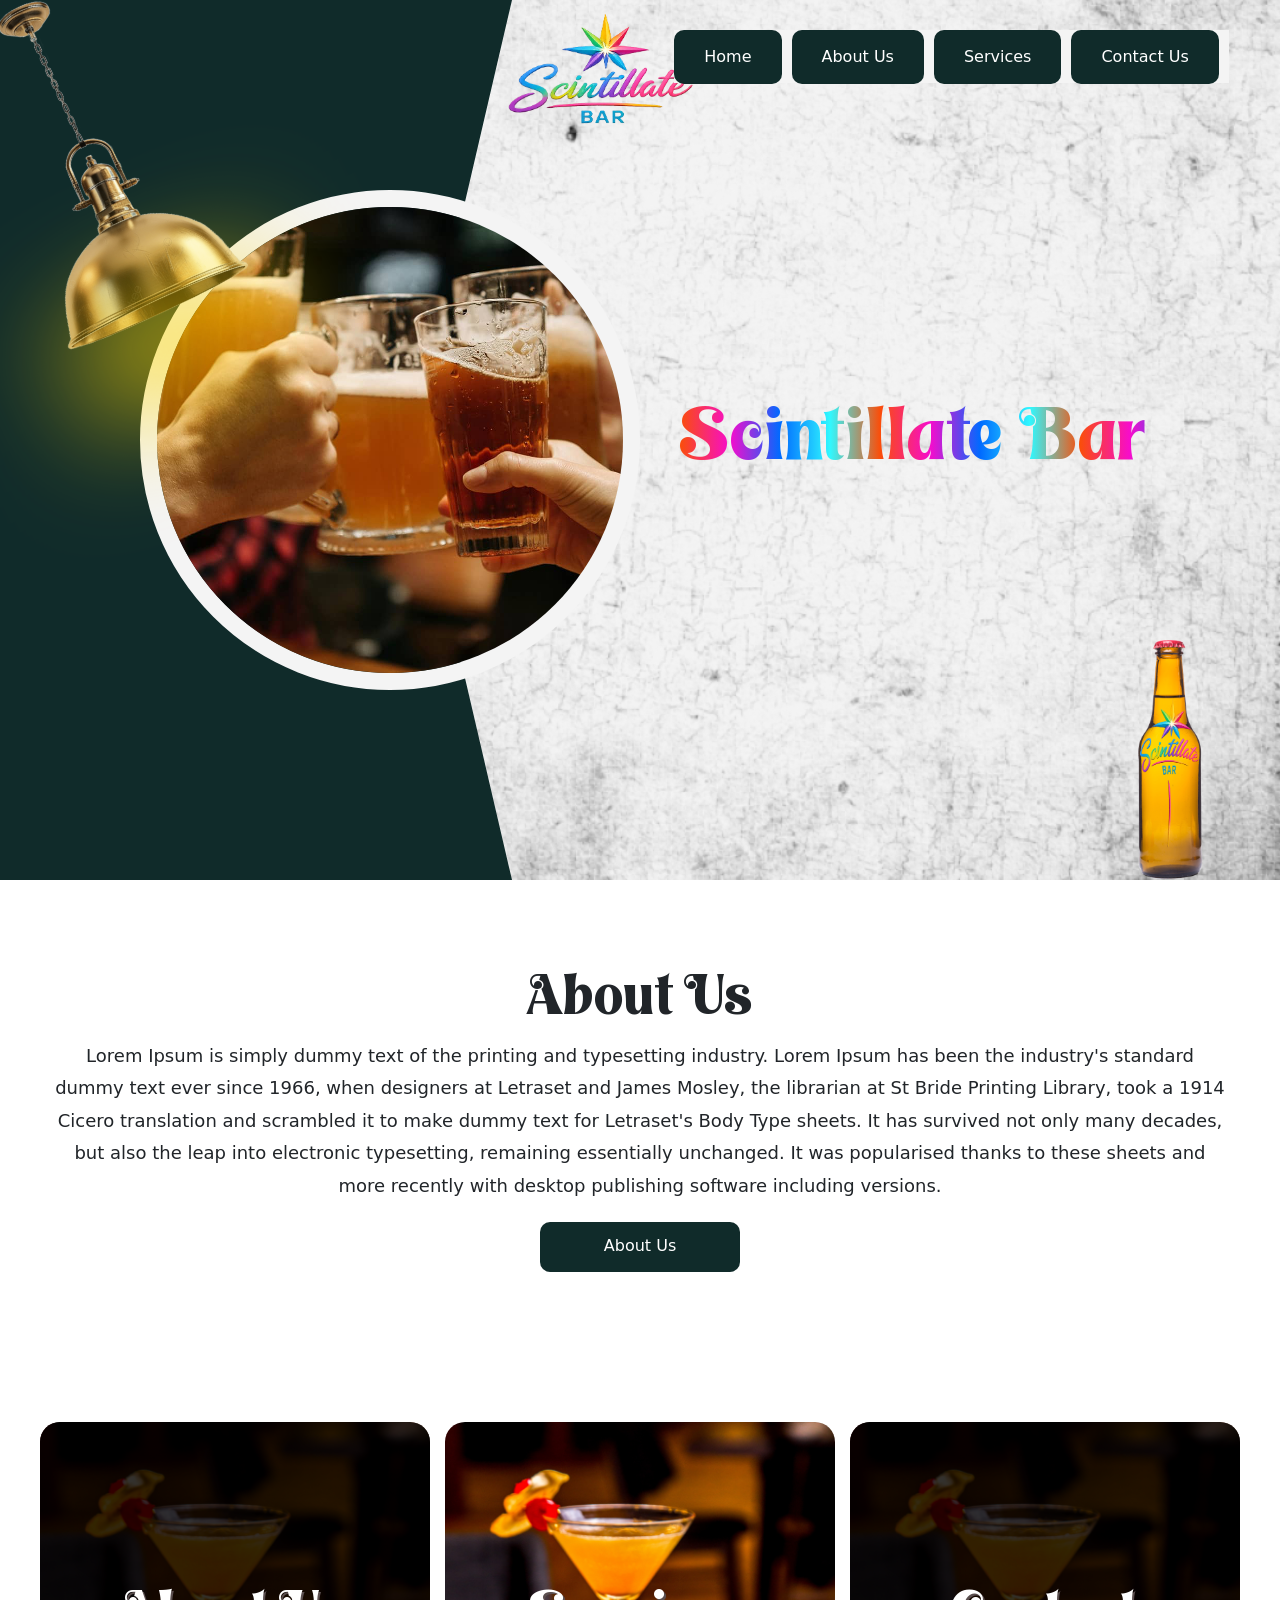
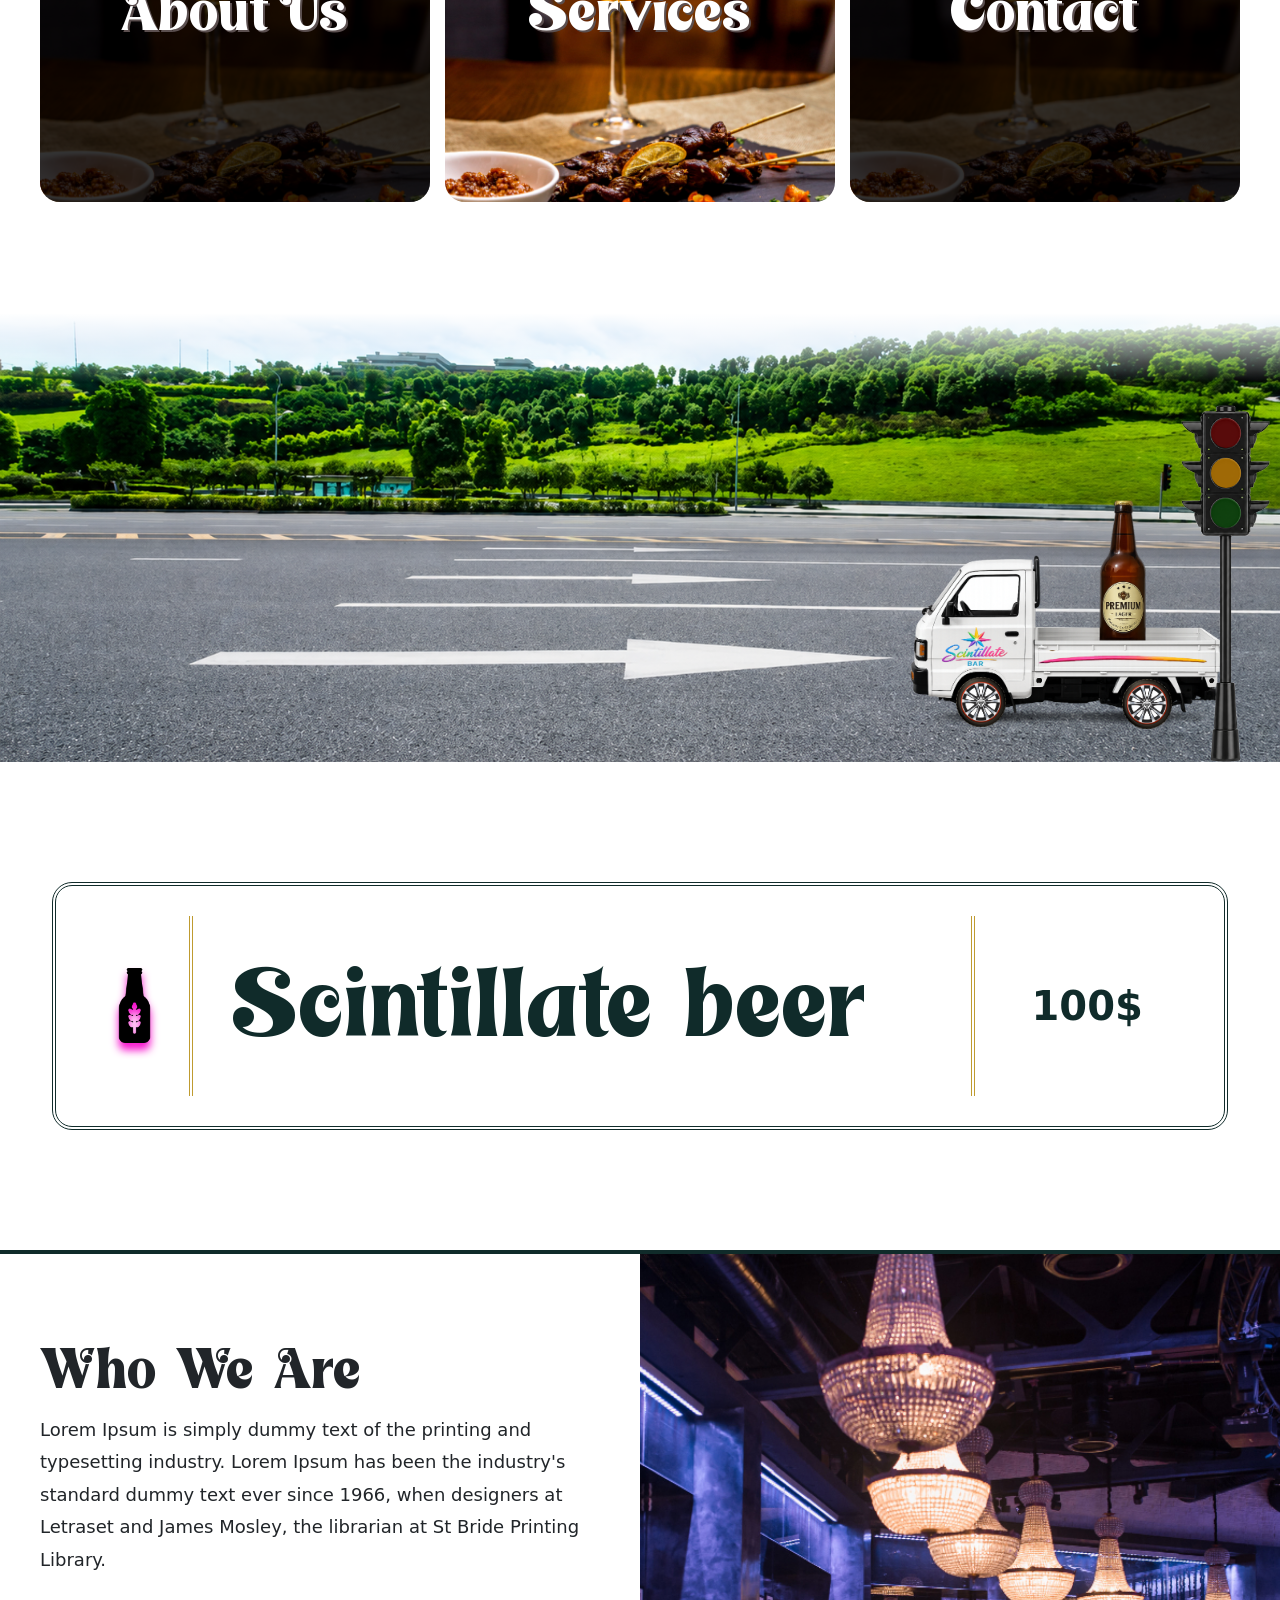
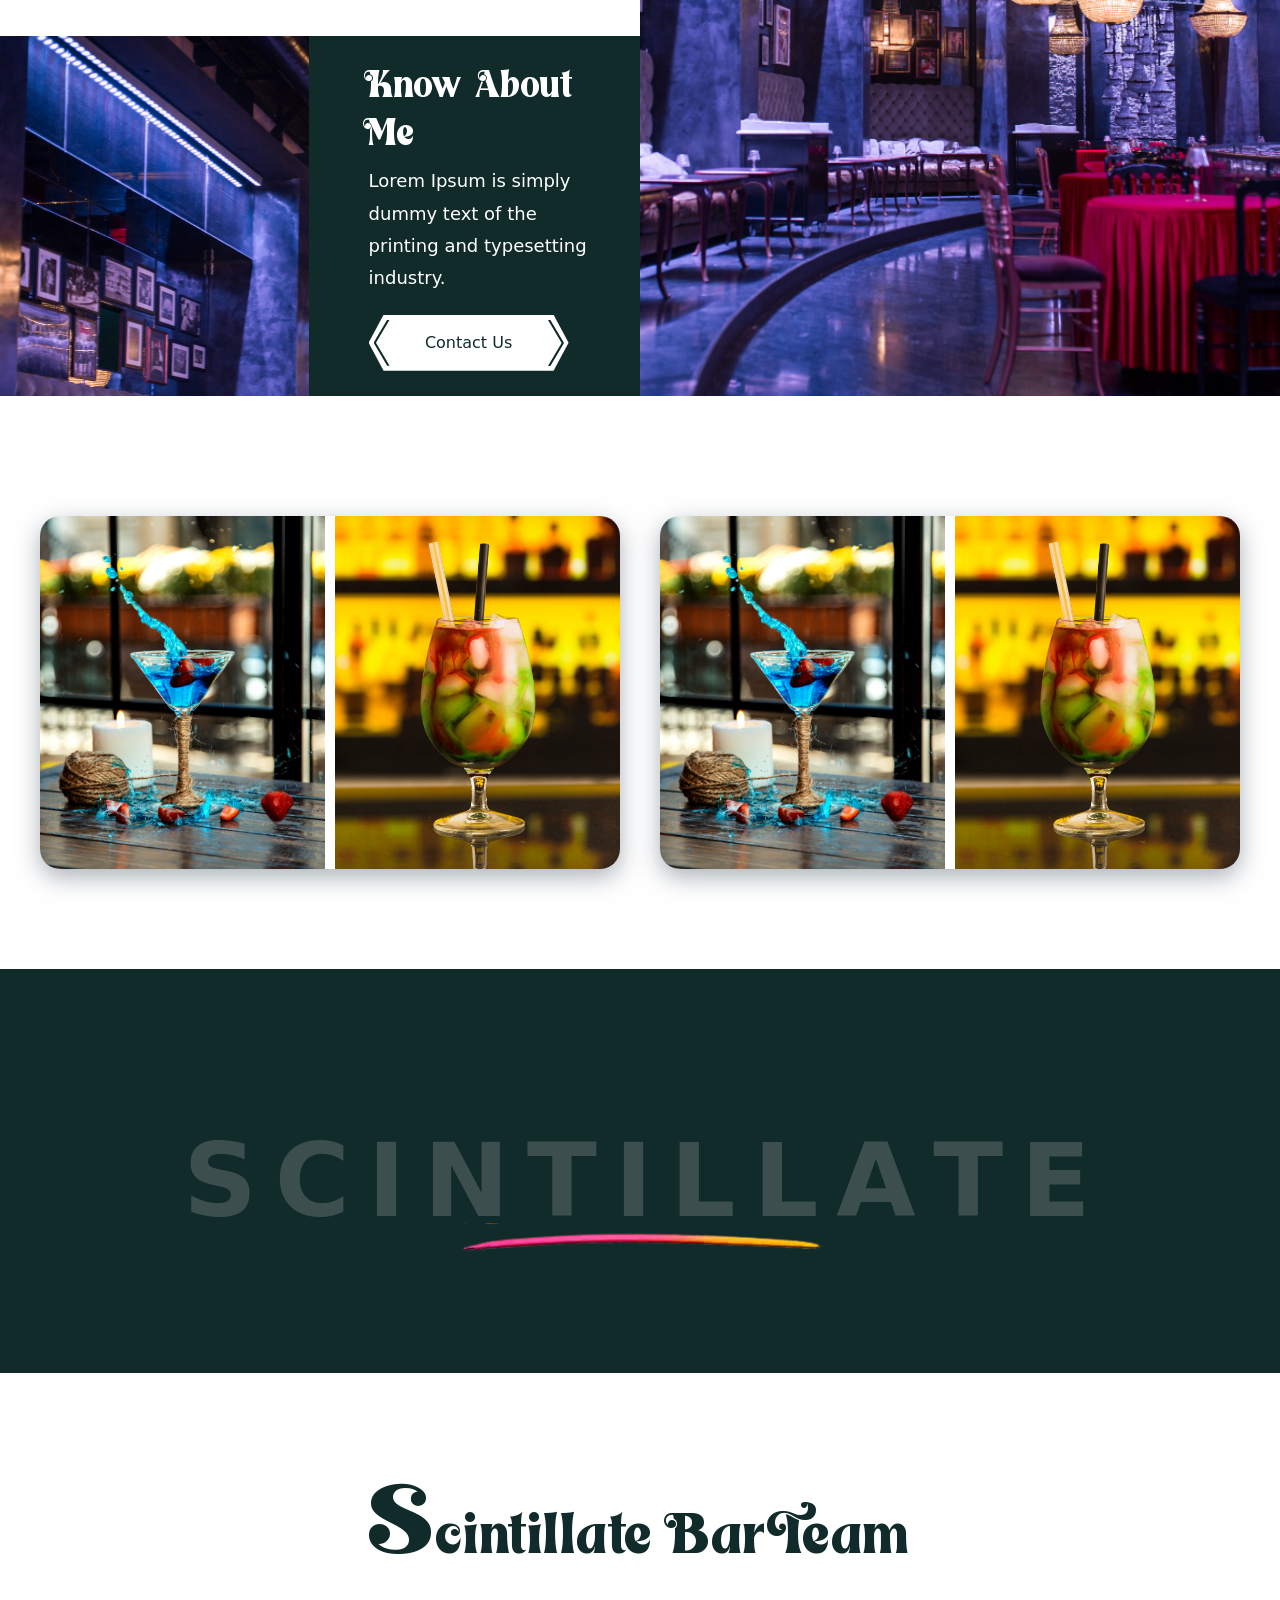
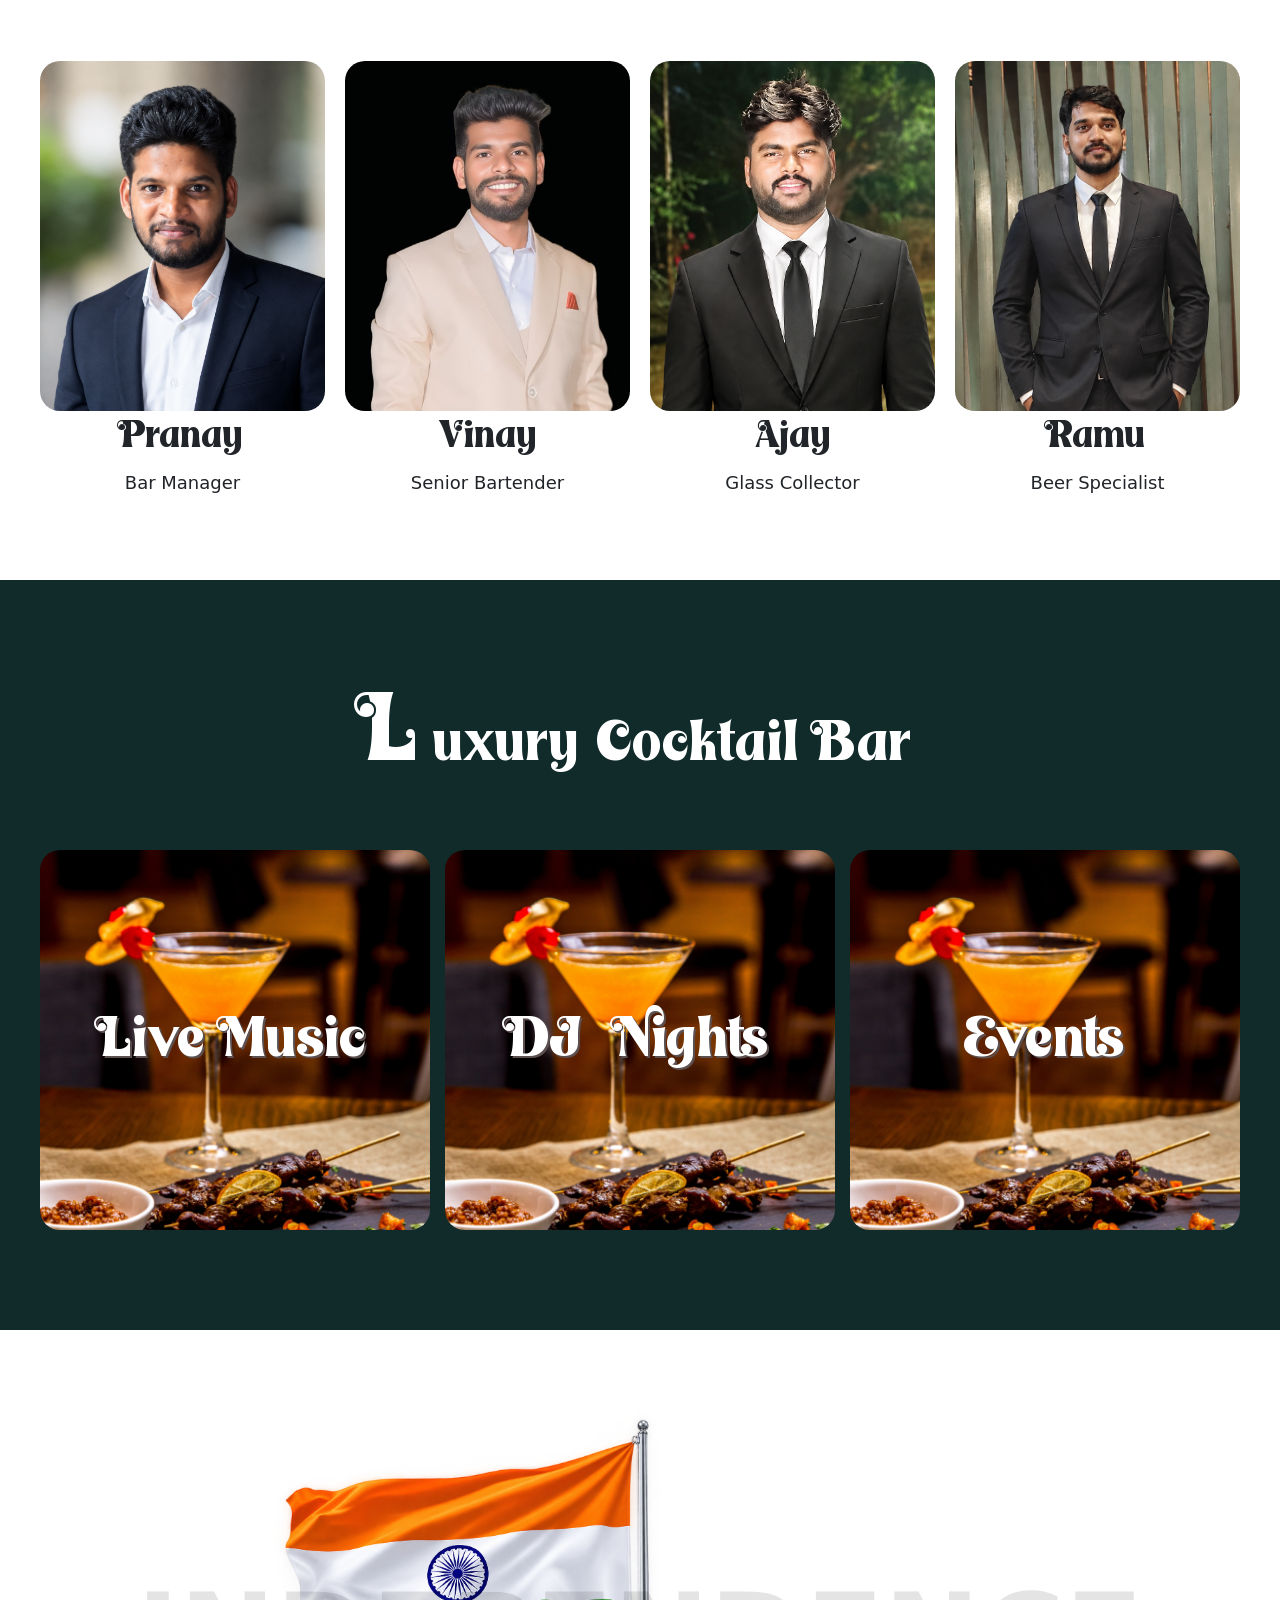
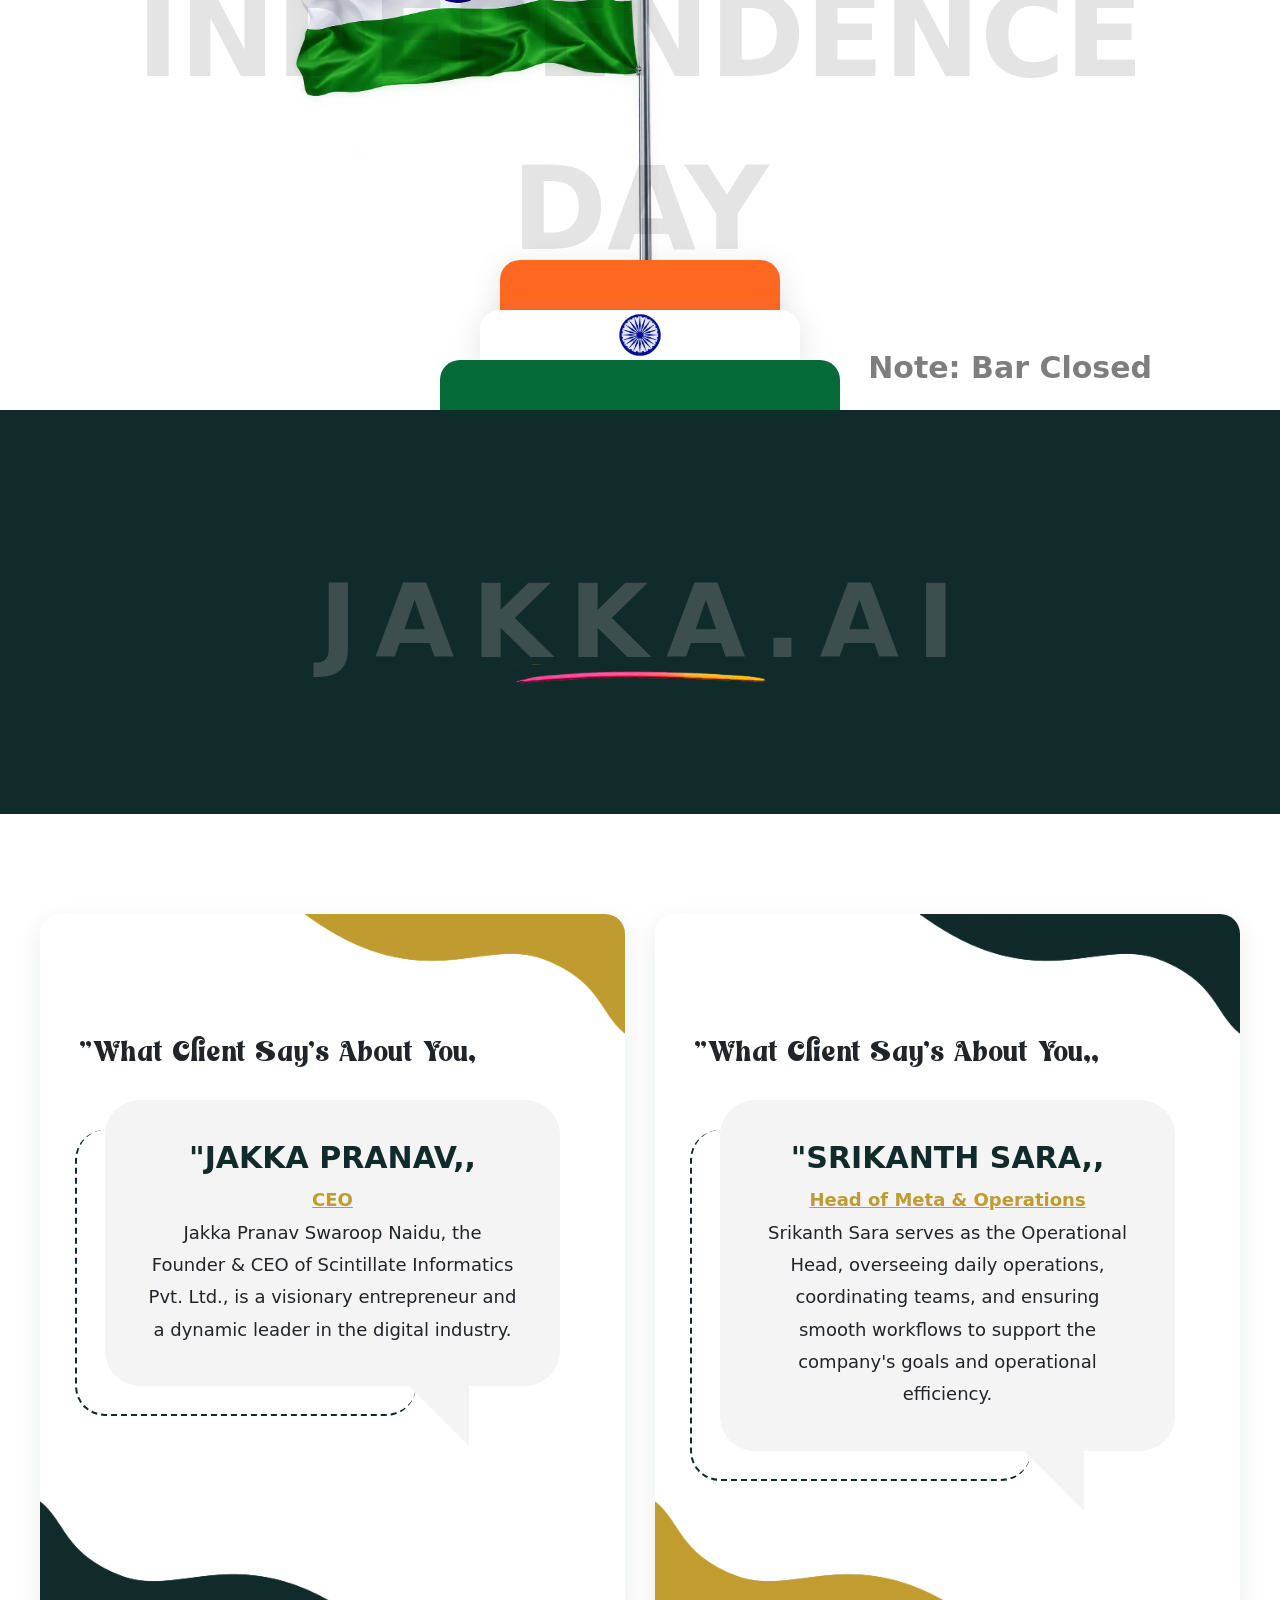
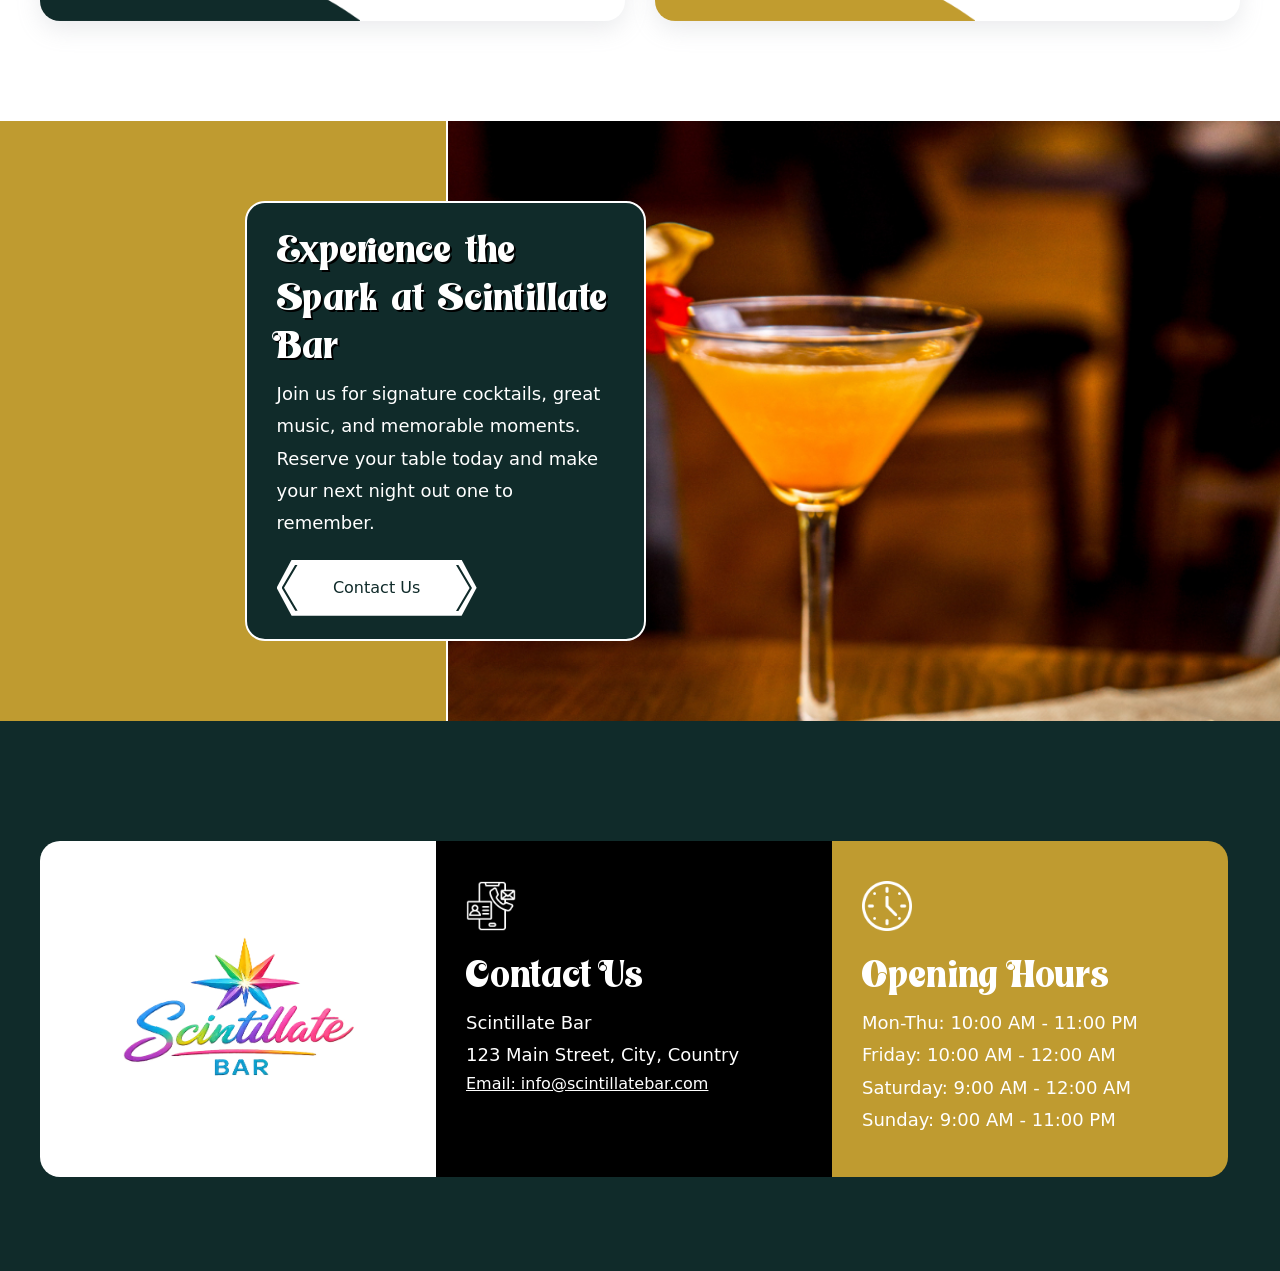
==== commit c1006d26: "Updated Scintillate Bar hompage" ====
--- a/index.html
+++ b/index.html
@@ -12,7 +12,11 @@
   </head>
 <body>
   <header>
-    
+     <button class="hamburger" id="hamburger">
+    ☰
+  </button>
+
+
      <div class="card-header">
       <input type="checkbox" id="click">
                  <label for="click" class="onfun">&#9776;</label>
@@ -23,7 +27,7 @@
 </li>
 
 <li class="nav-item">
-    <a class="nav-link" href="pages/About.html">About Us</a>
+    <a class="nav-link" href="index.html">About Us</a>
 </li>
 
 <li class="nav-item">
@@ -36,12 +40,13 @@
     
     </ul>
   </div>
-  <a href="index.html" class="logo-1">
+
+ 
+    </header>
+<section class="hero">
+    <a href="index.html" class="logo-1">
     <img src="src/assets/Logo.png" alt="">
   </a>
-    </header>
-<section class="hero">
-  
   
   <div class="row-1">
     <div class="light-row">
@@ -370,9 +375,9 @@
     <div class="reviw-2">
 <h4>  "What Client Say's About You,,</h4>
 <div class="client-1">
-  <h5>  "Ram,,</h5>
-  
-   <p class="positio">Operations Head</p>
+  <h5>  "Srikanth Sara,,</h5>
+  
+   <p class="positio">Head of Meta & Operations</p>
    <p>Srikanth Sara serves as the Operational Head, overseeing daily operations, coordinating teams, and ensuring smooth workflows to support the company's goals and operational efficiency. </p>
 </div>
 <div class="img-1"></div>
@@ -407,7 +412,9 @@
       </a>
     </div>
     
-     <div class="footer-2"> <h3>Contact Us</h3>
+     <div class="footer-2"> 
+      <img src="src/assets/contact-information.png" class="contact-icon" alt="">
+      <h3>Contact Us</h3>
        <p>Scintillate Bar</p>
        <p>123 Main Street, City, Country</p>
        <a href="mailto:info@scintillatebar.com" class="logo-2">Email: info@scintillatebar.com</a>
@@ -415,7 +422,13 @@
     </div>
 
    
-<div class="footer-3">
+<div class="footer-3"> 
+  <img src="src/assets/clock.png" class="clock" alt="">
+  <h3>Opening Hours</h3>
+ <p>Mon-Thu: 10:00 AM - 11:00 PM</p>
+   <p>Friday: 10:00 AM - 12:00 AM</p>
+ <p>Saturday: 9:00 AM - 12:00 AM</p>
+ <p>Sunday: 9:00 AM - 11:00 PM</p>
 
 </div>
    </div>
@@ -423,5 +436,6 @@
   </section>
 </footer>
     <script src="https://cdn.jsdelivr.net/npm/bootstrap@5.0.2/dist/js/bootstrap.bundle.min.js" integrity="sha384-MrcW6ZMFYlzcLA8Nl+NtUVF0sA7MsXsP1UyJoMp4YLEuNSfAP+JcXn/tWtIaxVXM" crossorigin="anonymous"></script>
-</body>
+<script src="script.js"></script>
+  </body>
 </html>
--- a/site.css
+++ b/site.css
@@ -4,6 +4,63 @@
     --color_3: #ffffff   !important;
     --color_4: #bf9b30 !important;
 }
+.hamburger {
+  display: none;
+}
+@media (max-width: 1024px) {
+header {
+  display: flex;
+  justify-content: space-between;
+  align-items: center;
+  padding: 20px;
+  background: #222;
+  color: white;
+}
+
+nav {
+  display: flex;
+  gap: 25px;
+}
+
+nav a {
+  color: white;
+  text-decoration: none;
+}
+
+.hamburger {
+  display: none;
+  font-size: 28px;
+  background: none;
+  color: white;
+  border: none;
+  cursor: pointer;
+}
+
+/* Mobile responsive */
+
+  .hamburger {
+    display: block;
+  }
+
+  nav {
+    display: none;
+    flex-direction: column;
+    position: absolute;
+    top: 65px;
+    right: 0;
+    width: 100%;
+    background: #222;
+    padding: 20px;
+  }
+
+  nav.active {
+    display: flex;
+  }
+  .card-header-tabs{
+    display:none !important;   
+  }
+}
+
 
 p{
 font-size: 18px !important;
@@ -17,7 +74,7 @@
 .row-1 .col-1{
     width:50% !important;
  position: relative;
-    height: 800px;
+    height: 880px;
      
 }
 .col-1 img {
@@ -141,9 +198,11 @@
 }
 .logo-1 {
     position: absolute;
-    left: -80% !important;
-    top: -30px;
-   
+    left: 50% !important;
+    top: 10px !important;
+    z-index: 1;
+    right: auto;
+    transform: translateX(-70%);
 }
 .logo-1 img{
     width: 200px !important;
@@ -587,7 +646,7 @@
 display: none;
 }
 #click{
-display: none;
+display: none !important;
 }
 
 .road::after {
@@ -655,7 +714,7 @@
     background-color: var(--color_1);
     
     padding: 12px 30px !important;
-    margin: 20px auto !important;
+    margin: 20px auto 0 !important;
     text-align: center;
     color: #fff !important;
     text-decoration: none;
@@ -1550,7 +1609,7 @@
 .footer-1 {
     width: 33%;
     background-color: var(--color_3);
-    height: 300px;
+    height: 336px;
     display: flex;
     justify-content: center;
     align-items: center;
@@ -1565,7 +1624,7 @@
     padding: 40px 30px;
 
 }
-.footer-2 p, .footer-2 a{
+.footer-2 p, .footer-2 a, .footer-3 p{
     color: var(--color_3);
 }
 
@@ -1573,8 +1632,9 @@
     width: 33%;
     background-color: var(--color_4);
     border-radius: 0px 20px 20px 0px;
+    padding: 40px 30px;
     }
-.footer-2 h3{
+.footer-2 h3, .footer-3 h3{
     color: var(--color_3);
 }
 
@@ -1603,6 +1663,15 @@
     background-color:#046A38;
     transition: 2s !important;
     border-radius: 20px 20px 0px 0px;
+    animation: green-flg 2s linear alternate;
+}
+@keyframes green-flg{
+    0%{
+        transform:translateY(-600px);
+    }
+    100%{
+        transform:translateY(-0);
+    }
 }
 .flag-white{
     position: absolute;
@@ -1615,6 +1684,8 @@
     transition: 2s !important;
     border-radius: 20px 20px 0px 0px;
     box-shadow: rgba(100, 100, 111, 0.2) 0px 7px 29px 0px;
+    animation: green-flg 3.5s  linear alternate;
+   
 }
 .flag-red{
     position: absolute;
@@ -1627,6 +1698,8 @@
     transition: 2s !important;
     border-radius: 20px 20px 0px 0px;
     box-shadow: rgba(100, 100, 111, 0.2) 0px 7px 29px 0px;
+     animation: green-flg 4s  linear alternate;
+   
 }
 .flag-circle{
    position: absolute;
@@ -1637,6 +1710,8 @@
     bottom: 50px; 
     background-image: url(src/assets/Shoka-Chakra.png);
     background-size: contain;
+    animation-delay: 0s !important;
+    animation: green-flg 3.5s  linear alternate;
 
 }
 .flag-span {
@@ -1649,12 +1724,13 @@
     background-image: url(src/assets/Flag.png);
     background-size: contain;
     background-repeat: no-repeat;
-    animation: flag-0001 2s linear alternate;
+    animation: flag-0001 5s linear alternate;
+    animation-delay: 0s !important;
    
 }
 @keyframes flag-0001{
     0%{
-        transform:translateY(-100%);
+        transform:translateY(-600px);
     }
     100%{
         transform:translateY(-100px);
@@ -1694,7 +1770,339 @@
     color: var(--color_2);
   opacity: 0.5;
     text-align: right;
-    z-index: 2;
+    z-index: 2 !important;
    
 }
-
+.contact-icon, .clock{
+    width: 50px !important;
+    height: 50px !important;
+    margin-bottom: 20px !important;
+}
+
+@media (min-width: 768px) and (max-width: 1024px){
+
+}
+@media only screen and (max-width: 767px) {
+    .hero::after {
+       width: 50px !important;
+    height: 90px !important;
+    right: 30px !important;
+  
+}
+
+.light-row::after {
+   
+    filter: blur(30px) !important;
+  
+}
+.light-row {
+   
+    width: 50px !important;
+    height: 100px !important;
+    left: 0px !important;
+
+}
+.logo-1 img {
+    width: 120px !important;
+    height: auto !important;
+}
+.logo-1 {
+      transform: translateX(-50%);
+}
+.row-1 .col-1 {
+    width: 100% !important;
+    position: relative;
+    height: 500px !important;
+}
+.hero::before {
+   
+    width: 50% !important;
+       clip-path: polygon(100% 0%, 50% 50%, 100% 100%, 0 100%, 0% 50%, 0 0);
+}
+.beer-row .beer2 .blueberry-beer {
+    font-size: 20px !important;
+   
+}
+.beer-row .beer1 {
+    width: 20%;
+  
+}
+.beer-row .beer2 {
+    width: 60%;
+      padding-left: 30px;
+      display: flex;
+    align-items: center;
+}
+.beer-row .beer1 img {
+    width: 55px !important;
+    height: 55px !important;
+   
+}
+.beer-row .beer3 .blueberry-beer {
+    font-size: 20px !important;
+  
+}
+.beer-row{
+    animation: none !important;
+}
+.movingCar {
+    width: 200px !important;
+    height: auto !important;
+    animation: movingCar 6s linear infinite;
+}
+.info {
+    display: flex;
+        flex-direction: column !important;
+}
+.info-col {
+    width: 100% !important;
+}
+.red {
+    width: 18px;
+    height: 18px;
+    right: 18px;
+    top: 7px;
+}
+.orage {
+    width: 18px;
+    height: 18px;
+    right: 18px;
+    top: 31px;
+}
+.green {
+    width: 18px;
+    height: 18px;
+    right: 18px;
+    top: 55px;
+   }
+   .col-1 img {
+    max-width: 250px !important;
+    max-height: 250px !important;
+    left: calc(50% - 125px);
+    top: calc(50% - 70px) !important;
+}
+.row-1 .col-1 {
+    width: 100% !important;
+    position: relative;
+    padding-top: 100px !important;
+    height: 450px !important;
+}
+.row-1 .col-2 {
+    display: flex;
+    align-content: center;
+    align-items: center;
+    padding-right: 35px !important;
+    padding-left: 40px !important;
+    width: 100% !important;
+    max-height: 100px !important;
+}
+h1 {
+    font-size: 11vw !Important;
+    line-height: 1.3 !important;
+    z-index: 7;
+}
+.row-1 {
+    display: flex;
+    flex-direction: column;
+}
+h2 {
+    font-size: 40px !Important;
+ 
+}
+.info-inner{
+    padding: 40px 15px !important;
+}
+.info-inner2 {
+    
+    min-height: 480px !important;
+        gap: 0px;
+    flex-direction: column;
+}
+.info-f1 {
+    
+    width: 100% !important;
+    height: 270px !important;
+    min-height: 200px !important;
+}
+
+.info-f2 {
+    width: 100% !important;
+    padding: 40px 15px;
+    height: 360px !important;
+    max-width: 100% !important;
+    display: flex;
+    flex-direction: column;
+    justify-content: flex-start;
+}
+.verti-bottle .container {
+       flex-direction: column;
+}
+.left-col {
+    width: 100%;
+    padding: 40px 15px;
+    align-items: center;
+    border-radius: 20px;
+  
+}
+.text-1 {
+    letter-spacing: 3px;
+   }
+.text-1::before {
+      height: 30px;
+    left: calc(50% - 20%);
+    bottom: -30px;
+}
+.team-h2 h2 {
+    color: var(--color_1) !important;
+    text-align: center;
+    line-height: 1;
+    margin-top: 30px;
+    font-size: 30px !important;
+}
+.evnts h2::first-letter, .team-h2 h2:first-letter{
+    font-size: 50px !important;
+}
+.team .container{
+    flex-direction: column;
+}
+.team .team-main, .team .team-main-1, .team .team-main-2, .team .team-main-3 {
+    width: 100% !important;
+    position: relative;
+    z-index: 1;
+}   
+.pods-container {
+       flex-direction: column;
+}
+.usps-1,.usps-2, .usps-3 {
+    width: 100% !important;
+     height: 330px !important;
+    
+}
+.flag-green {
+     width: 300px;
+       left: calc(50% - 150px);
+   
+}
+.flag-white {
+    width: 240px;
+      left: calc(50% - 120px);
+  
+}
+.flag-red {
+      width: 200px;
+    left: calc(50% - 100px);
+  }
+  .flag-span {
+       width: 210px;
+    height: 210px;
+    left: calc(50% - 177px);
+    top: auto;
+    bottom: 150px !important;
+   
+}
+.review-container {
+    max-width: 1380px !important;
+    padding: 40px 15px;
+    display: flex;
+    margin: 0 auto !important;
+    gap: 30px !important;
+    flex-direction: column;
+}
+.reviw-1, .reviw-2 {
+    width: 100% !important;
+    padding: 120px 15px 140px 35px !important;
+   
+}
+.cta-img {
+    width: 100% !important;
+    
+    height: 440px !important;
+    display: flex;
+    min-width: 300px;
+    left: 50% !important;
+    transform: translateX(-20%);
+    right: auto;
+   
+    padding: 40px 30px !important;
+    
+}
+.cta-1, .cta-2 {
+    width: 100% !important;
+      padding: 80px 0px !important;
+   
+}
+.cta-img {
+    width: 100% !important;
+    min-height: 440px !important;
+    display: flex;
+    min-width: 330px;
+    left: 50% !important;
+    transform: translateX(-20%);
+    right: auto !important;
+    padding: 40px 15px !important;
+}
+.client-1 h5 {
+    font-size: 20px !important;
+   }
+   .review-container p{
+    font-size: 15px !important;
+   }
+   .client-1 {
+    width: 100% !important;
+    margin: 0 auto;
+      padding: 20px !important;
+    margin-bottom: 30px !important;
+}
+.client-1::before {
+    position: absolute;
+        border-top: 0 !important;
+       left: -25px !important;
+    z-index: -1 !important;
+    bottom: -25px !important;
+}
+.container-02 {
+    max-width: 1400px !important;
+    margin: 0 auto;
+    display: flex;
+    padding:40px 15px  !important;
+    flex-direction: column;
+}
+.footer-1 {
+    width: 100%;
+       height: 200px;
+        border-radius: 20px 20px 0 0;
+}
+ .footer-2 {
+    width: 100%;
+       height: 230px;
+        border-radius: 0px;
+}
+ .footer-3 {
+    width: 100%;
+       height: 200px;
+        border-radius: 0 0 20px 20px ;
+        
+}
+.container-02{
+    background-color: var(--color_1);
+}
+.flag-col {
+    height: 400px !important;
+    width: 100% !important;
+    background-color: var(--color_3);
+    position: relative;
+    z-index: 1;
+}
+.flag::after {
+      width: 50%;
+    top: 20px !important;
+      font-size: 21px;
+    opacity: 0.3 !important;
+  }
+  .evnts {
+    padding-top: 40px !important;
+    padding-left: 15px !important;
+    padding-right: 15px !important;
+}
+}
+
